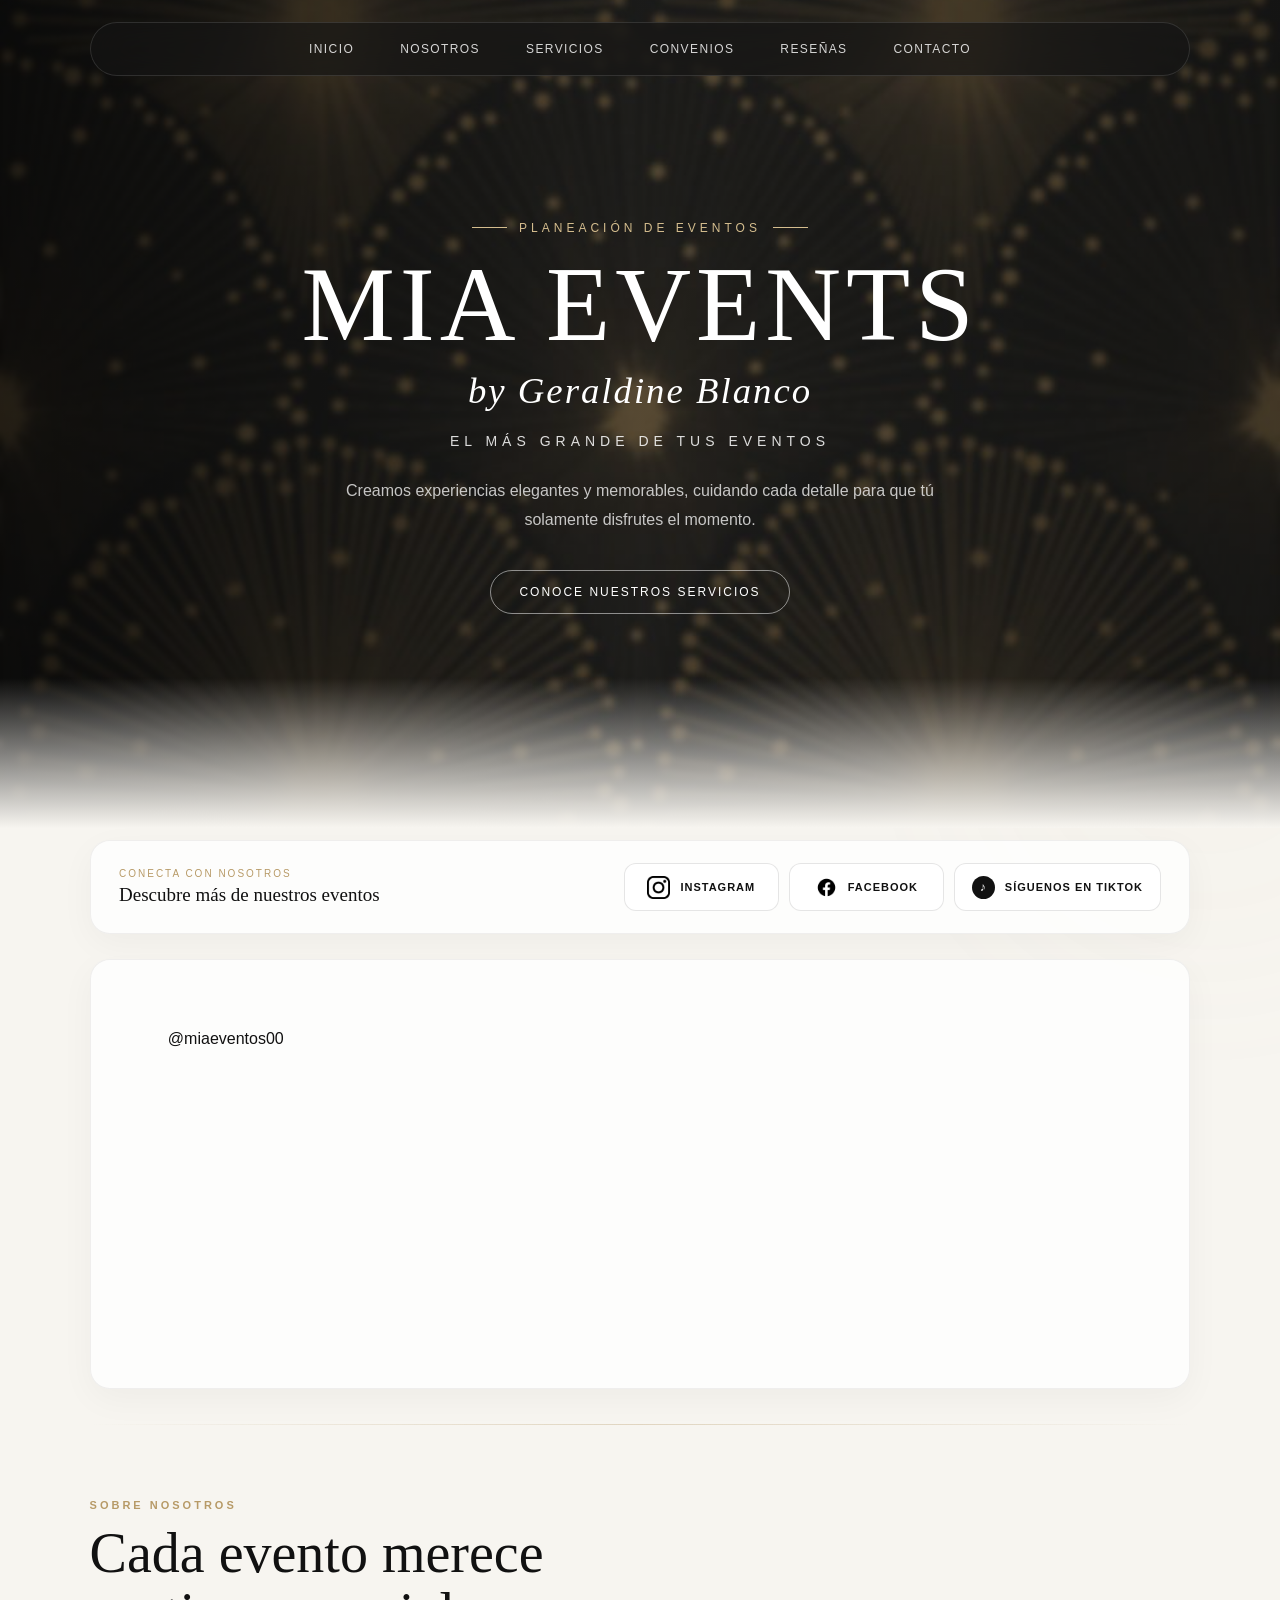
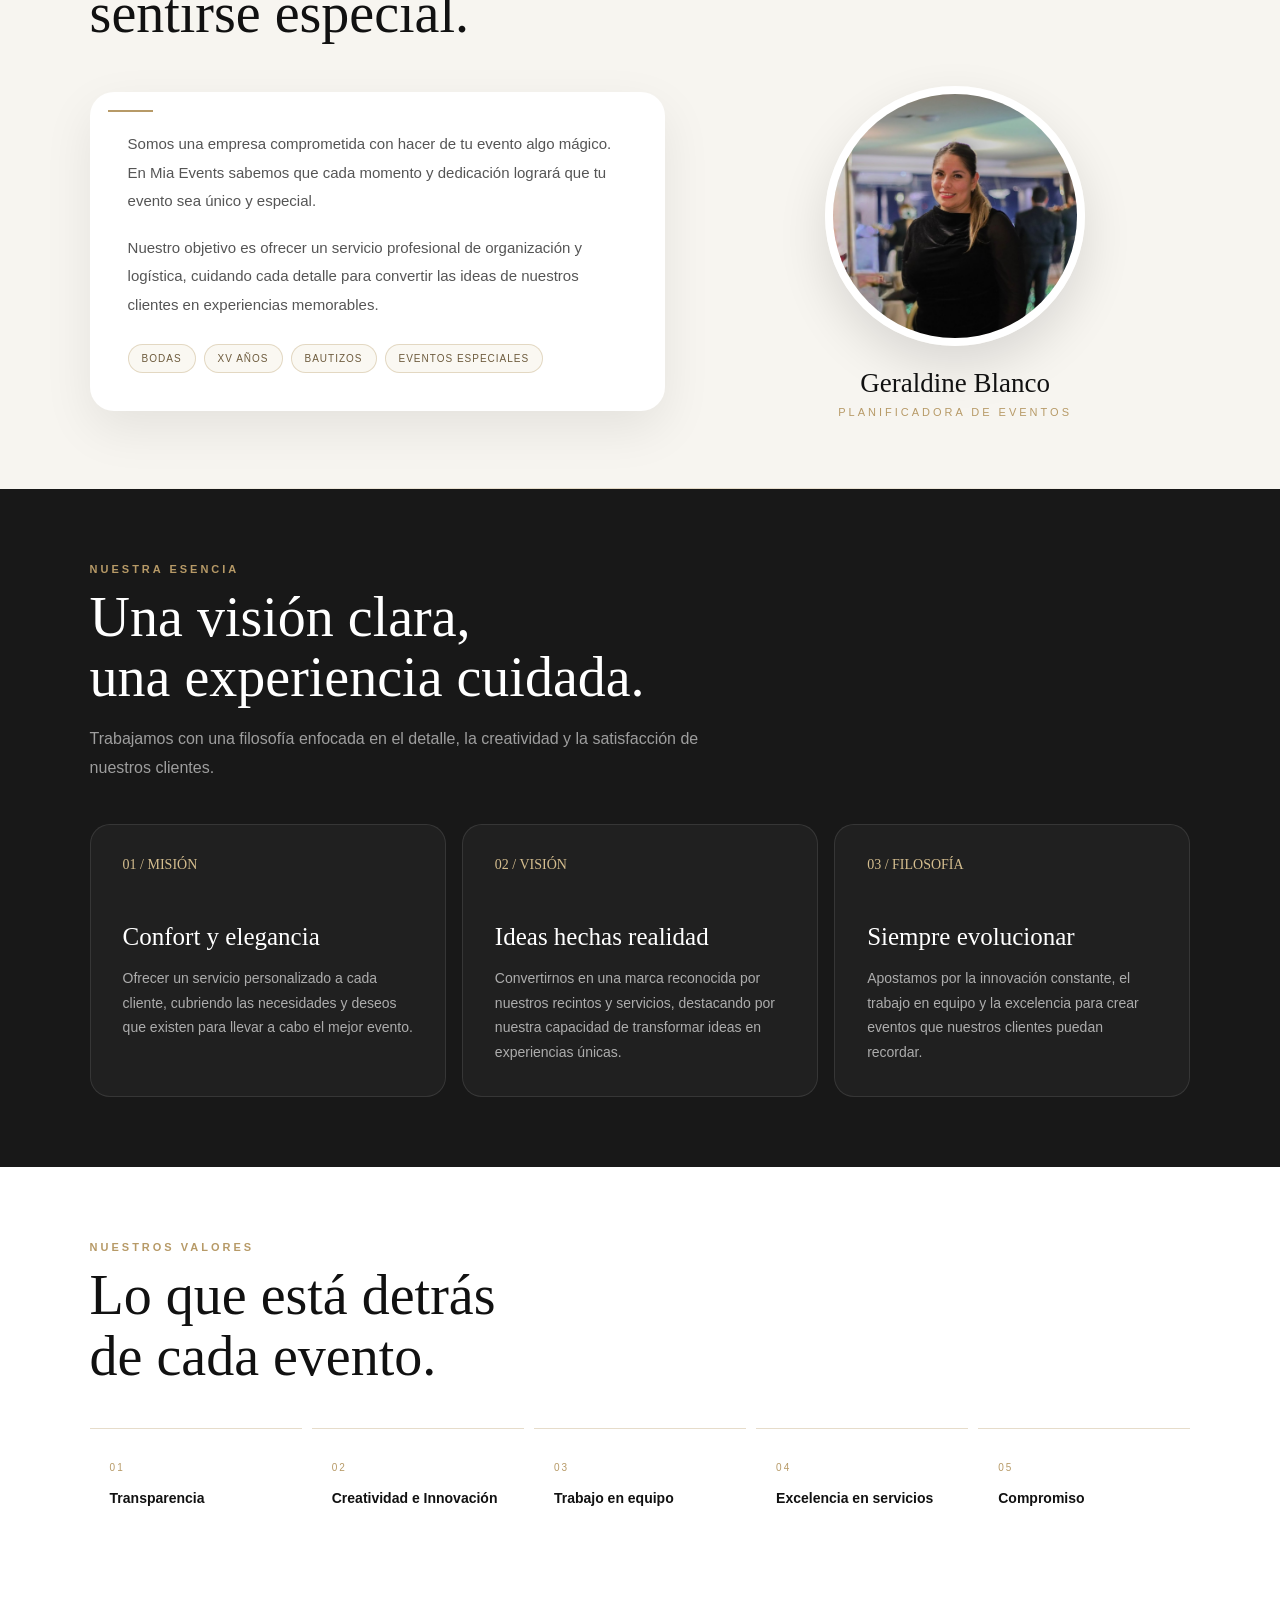
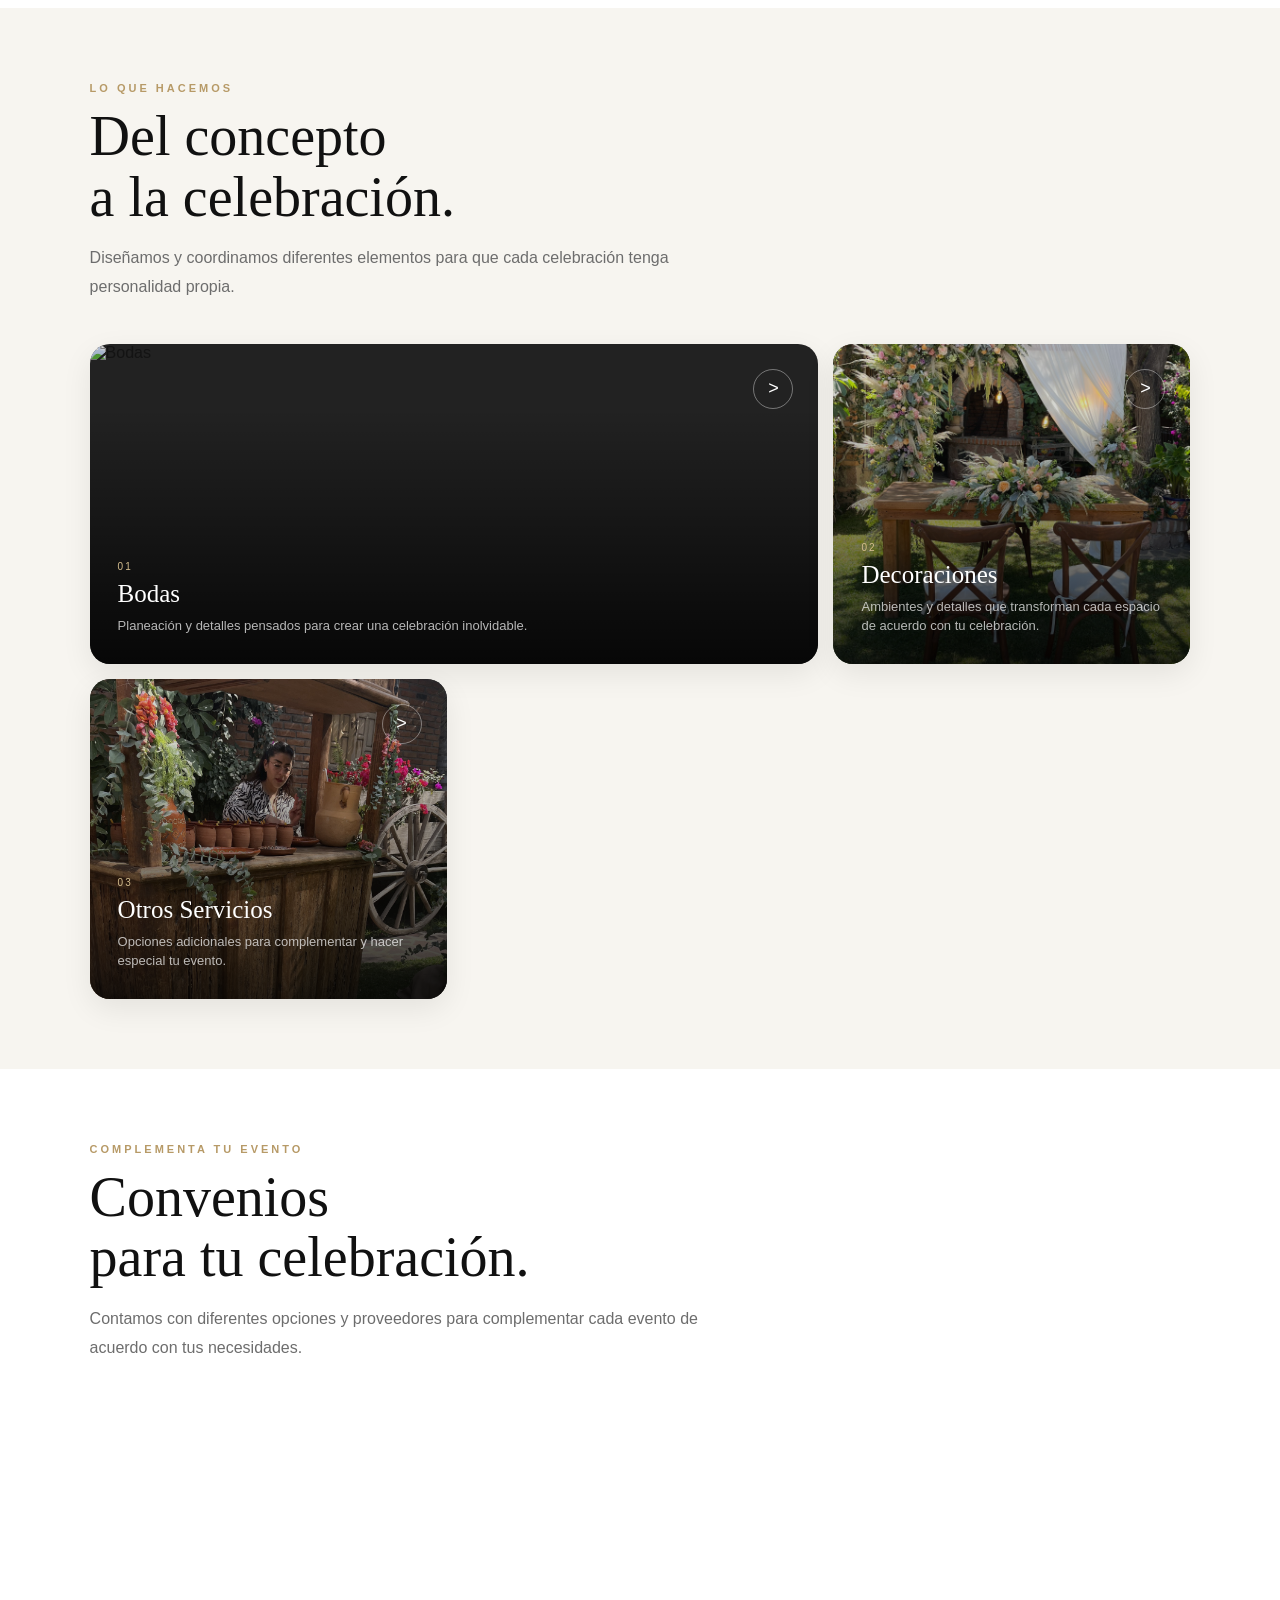
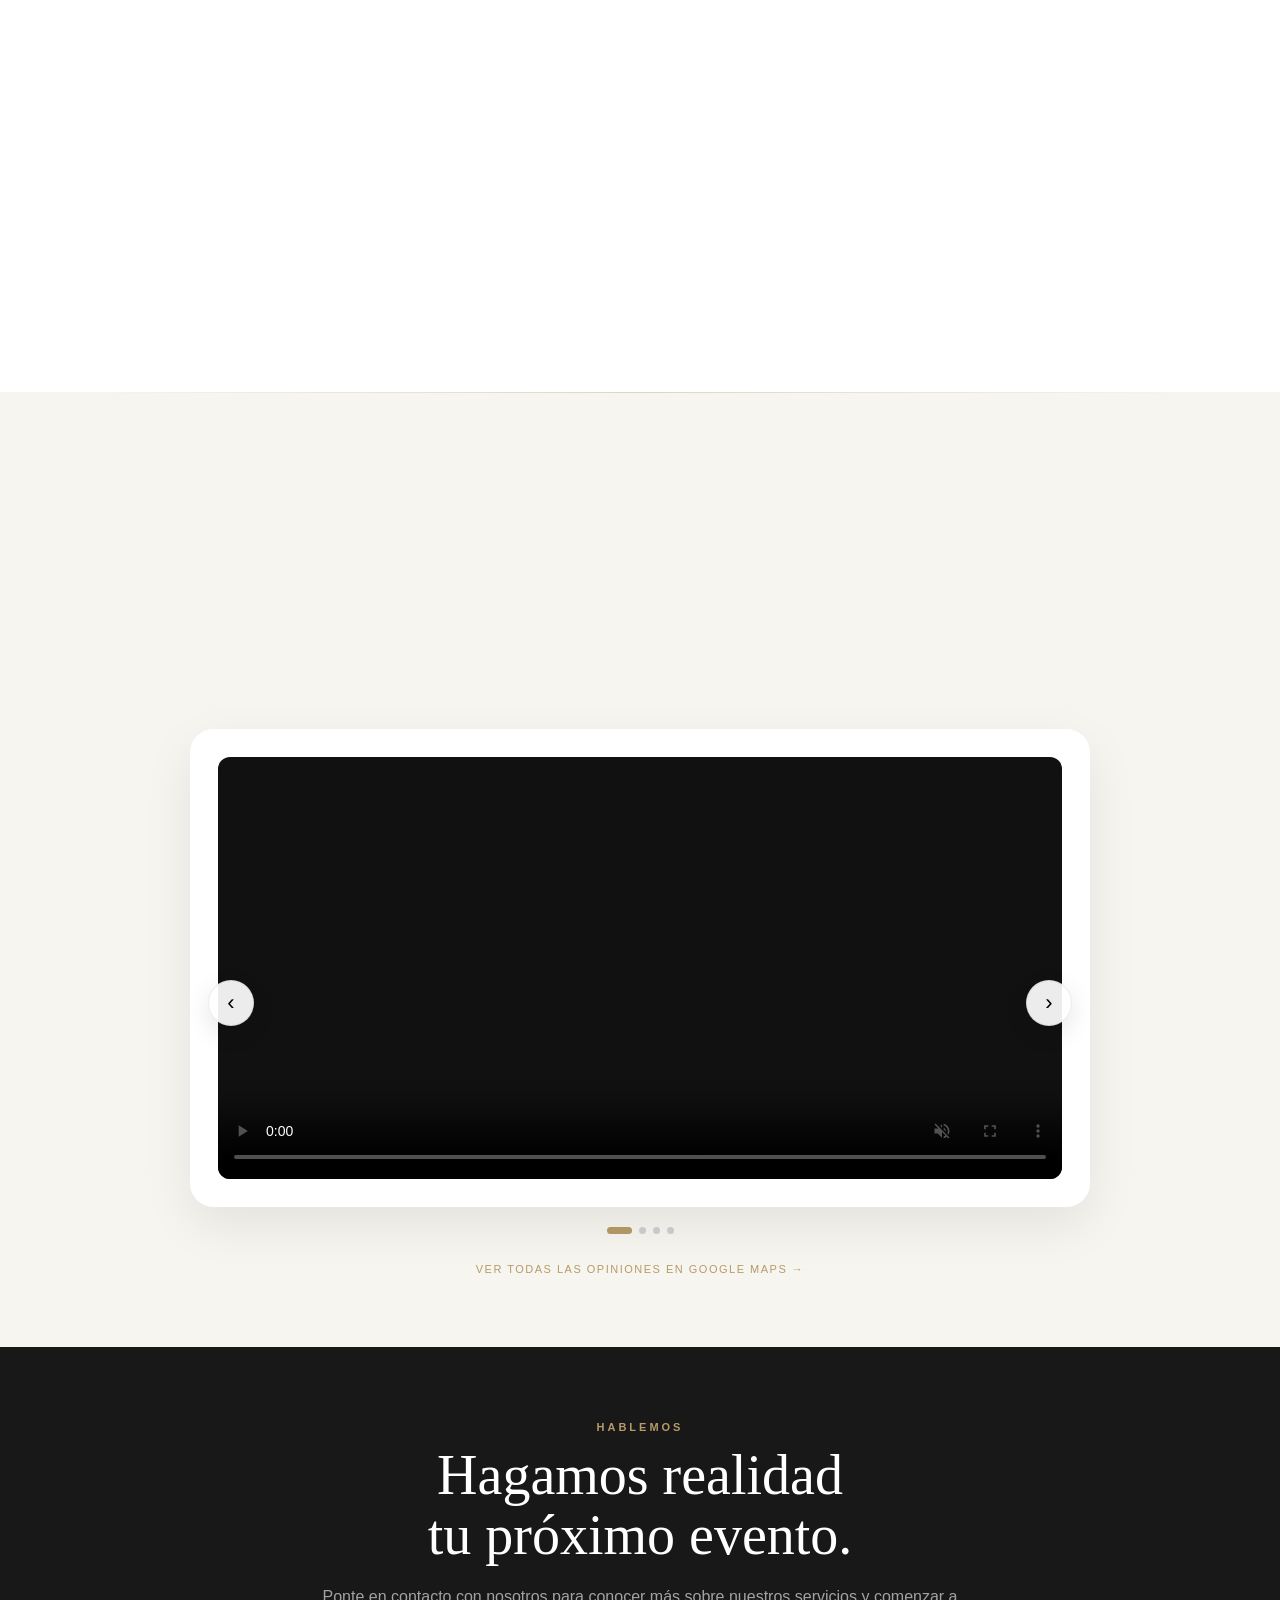
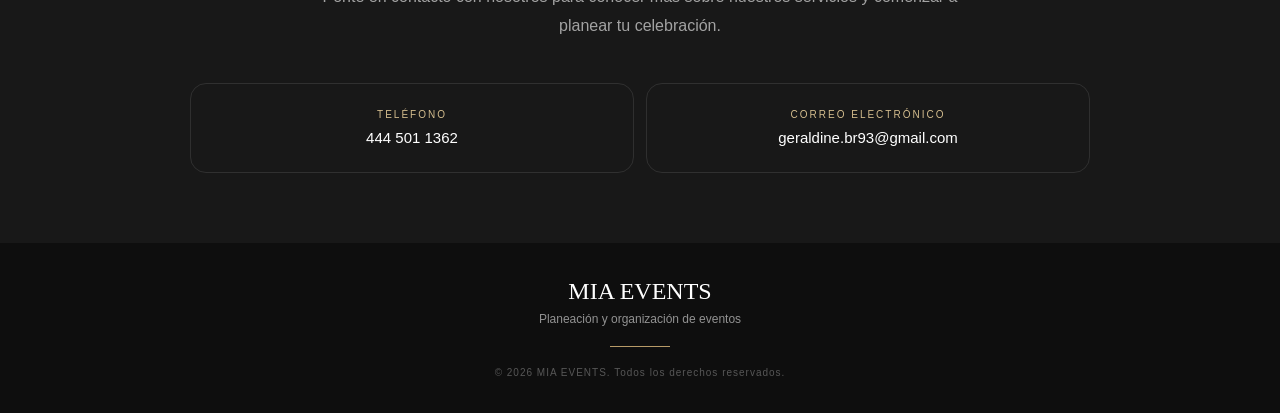
==== index.html @ 87b9ff8f "Update index.html" ====
<!DOCTYPE html>
<html lang="es">

<head>
    <meta charset="UTF-8">
    <meta name="viewport" content="width=device-width, initial-scale=1.0">

    <title>MIA EVENTS | Geraldine Blanco</title>

    <link rel="stylesheet" href="style.css">
</head>

<body>

    <!-- Menú principal -->
    <nav class="nav">
        <a href="#inicio">Inicio</a>
        <a href="#nosotros">Nosotros</a>
        <a href="#servicios">Servicios</a>
        <a href="#convenios">Convenios</a>
        <a href="#resenas">Reseñas</a>
        <a href="#contacto">Contacto</a>
    </nav>


    <!-- Inicio -->
    <header class="hero" id="inicio">

        <div class="hero-content">

            <div class="hero-kicker">
                Planeación de eventos
            </div>

            <h1>
                MIA EVENTS
                <span>by Geraldine Blanco</span>
            </h1>

            <p class="hero-subtitle">
                El más grande de tus eventos
            </p>

            <p class="hero-description">
                Creamos experiencias elegantes y memorables,
                cuidando cada detalle para que tú solamente
                disfrutes el momento.
            </p>

            <a href="#servicios" class="hero-button">
                Conoce nuestros servicios
            </a>

        </div>

    </header>


    <!-- Redes sociales -->
    <section class="social-section">

        <div class="social-area reveal">

            <div class="social-text">
                <small>Conecta con nosotros</small>
                <strong>Descubre más de nuestros eventos</strong>
            </div>

            <div class="social-links">

                <a
                    href="https://www.instagram.com/mia.event_s?stkn=YjdvMG5vcnh2Y2R0&utm_source=qr"
                    target="_blank"
                    class="social-button"
                >
                    <img src="ig.png" alt="Instagram">
                    Instagram
                </a>

                <a
                    href="https://www.facebook.com/share/1CLRtdBeYD/?mibextid=wwXIfr"
                    target="_blank"
                    class="social-button"
                >
                    <img src="fb.webp" alt="Facebook">
                    Facebook
                </a>

                <a
                    href="https://www.tiktok.com/@miaeventos00"
                    target="_blank"
                    class="social-button"
                >
                    <span class="tiktok-icon">♪</span>
                    Síguenos en TikTok
                </a>

            </div>

        </div>

    </section>


    <!-- TikTok -->
    <section class="tiktok-section">

        <div class="tiktok-container reveal">

            <blockquote
                class="tiktok-embed"
                cite="https://www.tiktok.com/@miaeventos00"
                data-unique-id="miaeventos00"
                data-embed-type="creator"
            >
                <section>
                    <a
                        target="_blank"
                        href="https://www.tiktok.com/@miaeventos00?refer=creator_embed"
                    >
                        @miaeventos00
                    </a>
                </section>
            </blockquote>

        </div>

        <script async src="https://www.tiktok.com/embed.js"></script>

    </section>

    <div class="section-line"></div>


    <!-- Nosotros -->
    <section class="about" id="nosotros">

        <div class="section-heading reveal">

            <span class="section-kicker">
                Sobre nosotros
            </span>

            <h2>
                Cada evento merece<br>
                sentirse especial.
            </h2>

        </div>


        <div class="about-grid">

            <div class="about-main reveal">

                <p>
                    Somos una empresa comprometida con hacer de tu evento algo mágico.
                    En Mia Events sabemos que cada momento y dedicación logrará que tu evento
                    sea único y especial.
                    
                </p>

                <br>

                <p>
                    Nuestro objetivo es ofrecer un servicio profesional de
                    organización y logística, cuidando cada detalle para
                    convertir las ideas de nuestros clientes en experiencias
                    memorables.
                </p>

                <div class="about-tags">
                    <span>Bodas</span>
                    <span>XV Años</span>
                    <span>Bautizos</span>
                    <span>Eventos especiales</span>
                </div>

            </div>


            <div class="profile-card reveal reveal-delay-1">

                <div class="profile-image">
                    <img
                        src="perfil.jpg"
                        alt="Geraldine Blanco"
                    >
                </div>

                <h3>Geraldine Blanco</h3>

                <p>Planificadora de eventos</p>

            </div>

        </div>

    </section>


    <div class="section-line"></div>


    <!-- Misión y visión -->
    <section class="philosophy">

        <div class="section-heading reveal">

            <span class="section-kicker">
                Nuestra esencia
            </span>

            <h2>
                Una visión clara,<br>
                una experiencia cuidada.
            </h2>

            <p>
                Trabajamos con una filosofía enfocada en el detalle,
                la creatividad y la satisfacción de nuestros clientes.
            </p>

        </div>


        <div class="philosophy-grid">

            <article class="philosophy-card reveal">

                <div class="card-number">
                    01 / MISIÓN
                </div>

                <h3>
                    Confort y elegancia
                </h3>

                <p>
                    Ofrecer un servicio personalizado a cada cliente,
                    cubriendo las necesidades y deseos que existen para
                    llevar a cabo el mejor evento.
                </p>

            </article>


            <article class="philosophy-card reveal reveal-delay-1">

                <div class="card-number">
                    02 / VISIÓN
                </div>

                <h3>
                    Ideas hechas realidad
                </h3>

                <p>
                    Convertirnos en una marca reconocida por nuestros
                    recintos y servicios, destacando por nuestra capacidad
                    de transformar ideas en experiencias únicas.
                </p>

            </article>


            <article class="philosophy-card reveal reveal-delay-2">

                <div class="card-number">
                    03 / FILOSOFÍA
                </div>

                <h3>
                    Siempre evolucionar
                </h3>

                <p>
                    Apostamos por la innovación constante, el trabajo en
                    equipo y la excelencia para crear eventos que nuestros
                    clientes puedan recordar.
                </p>

            </article>

        </div>

    </section>


    <!-- Valores -->
    <section class="values-section">

        <div class="section-heading reveal">

            <span class="section-kicker">
                Nuestros valores
            </span>

            <h2>
                Lo que está detrás<br>
                de cada evento.
            </h2>

        </div>


        <div class="values-grid">

            <div class="value reveal">
                <span>01</span>
                <h3>Transparencia</h3>
            </div>

            <div class="value reveal reveal-delay-1">
                <span>02</span>
                <h3>Creatividad e Innovación</h3>
            </div>

            <div class="value reveal reveal-delay-2">
                <span>03</span>
                <h3>Trabajo en equipo</h3>
            </div>

            <div class="value reveal">
                <span>04</span>
                <h3>Excelencia en servicios</h3>
            </div>

            <div class="value reveal reveal-delay-1">
                <span>05</span>
                <h3>Compromiso</h3>
            </div>

        </div>

    </section>


    <!-- Servicios -->
    <section class="services" id="servicios">
        <div class="section-heading reveal">
            <span class="section-kicker">Lo que hacemos</span>
            <h2>Del concepto<br>a la celebración.</h2>
            <p>Diseñamos y coordinamos diferentes elementos para que cada celebración tenga personalidad propia.</p>
        </div>
        <div class="services-grid">
            <a href="bodas.html" class="service-card service-link large reveal">
                <img src="bodas1.jpg" alt="Bodas">
                <div class="service-overlay">
                    <span class="service-number">01</span>
                    <h3>Bodas</h3>
                    <p>Planeación y detalles pensados para crear una celebración inolvidable.</p>
                    <span class="service-arrow" aria-hidden="true">></span>
                </div>
            </a>
            <a href="decoraciones.html" class="service-card service-link reveal reveal-delay-1">
                <img src="img22.jpg" alt="Decoraciones">
                <div class="service-overlay">
                    <span class="service-number">02</span>
                    <h3>Decoraciones</h3>
                    <p>Ambientes y detalles que transforman cada espacio de acuerdo con tu celebración.</p>
                    <span class="service-arrow" aria-hidden="true">></span>
                </div>
            </a>
            <a href="otros-servicios.html" class="service-card service-link reveal reveal-delay-2">
                <img src="img1.jpg" alt="Otros servicios">
                <div class="service-overlay">
                    <span class="service-number">03</span>
                    <h3>Otros Servicios</h3>
                    <p>Opciones adicionales para complementar y hacer especial tu evento.</p>
                    <span class="service-arrow" aria-hidden="true">></span>
                </div>
            </a>
        </div>
    </section>


    <!-- Convenios -->
    <section class="agreements" id="convenios">

        <div class="section-heading reveal">

            <span class="section-kicker">
                Complementa tu evento
            </span>

            <h2>
                Convenios<br>
                para tu celebración.
            </h2>

            <p>
                Contamos con diferentes opciones y proveedores para
                complementar cada evento de acuerdo con tus necesidades.
            </p>

        </div>


        <div class="agreements-grid">

            <a href="pistas.html" class="agreement-card agreement-link reveal">

                <div class="agreement-image">
                    <img
                        src="pista.jpg"
                        alt="Pistas para eventos"
                    >
                </div>

                <div class="agreement-content">

                    <span>01</span>

                    <h3>Pistas</h3>

                    <p>
                        Opciones de pistas para complementar
                        tu celebración.
                    </p>

                    <span class="agreement-more">Ver galería <span aria-hidden="true" style="font-size: 10px;">&gt;</span></span>

                </div>

            </a>


            <a href="robots.html" class="agreement-card agreement-link reveal reveal-delay-1">

                <div class="agreement-image">
                    <img
                        src="robot2.png"
                        alt="Robots para eventos"
                    >
                </div>

                <div class="agreement-content">

                    <span>02</span>

                    <h3>Robots</h3>

                    <p>
                        Robots para crear un ambiente divertido
                        y diferente.
                    </p>

                    <span class="agreement-more">Ver galería <span aria-hidden="true" style="font-size: 10px;">&gt;</span></span>

                </div>

            </a>


            <a href="djs.html" class="agreement-card agreement-link reveal reveal-delay-2">

                <div class="agreement-image">
                    <img
                        src="dj.jpg"
                        alt="DJs para eventos"
                    >
                </div>

                <div class="agreement-content">

                    <span>03</span>

                    <h3>DJs</h3>

                    <p>
                        Opciones de DJs para ambientar
                        tu celebración.
                    </p>

                    <span class="agreement-more">Ver galería <span aria-hidden="true" style="font-size: 10px;">&gt;</span></span>

                </div>

            </a>


            <a href="mas-convenios.html" class="agreement-card agreement-link reveal">

                <div class="agreement-image">
                    <img
                        src="mas.jpg"
                        alt="Servicios adicionales"
                    >
                </div>

                <div class="agreement-content">

                    <span>04</span>

                    <h3>Y más</h3>

                    <p>
                        Otros servicios y proveedores para
                        complementar tu evento.
                    </p>

                    <span class="agreement-more">Ver galería <span aria-hidden="true" style="font-size: 10px;">&gt;</span></span>

                </div>

            </a>

        </div>

    </section>


    <div class="section-line"></div>


    



    <!-- Reseñas -->
    <section class="reviews" id="resenas">

        <div class="section-heading reveal">

            <span class="section-kicker">
                Experiencias
            </span>

            <h2>
                Lo que nuestros<br>
                clientes comparten.
            </h2>

            <p>
                Algunas de las opiniones que han dejado nuestros clientes
                después de vivir sus celebraciones con nosotros.
            </p>

        </div>


        <div class="review-carousel reveal">
            <div class="carousel-window">
                <div class="carousel-track">
                    <div class="review-slide"><video src="resena1.MP4" poster="resen.jpg" controls muted autoplay playsinline preload="metadata" aria-label="Video reseña de cliente"></video></div>
                    <div class="review-slide"><video src="resena2.MP4" poster="resen.jpg" controls muted autoplay playsinline preload="metadata" aria-label="Video reseña de cliente"></video></div>
                    <div class="review-slide"><video src="resena3.MP4" poster="resen.jpg" controls muted autoplay playsinline preload="metadata" aria-label="Video reseña de cliente"></video></div>
                    <div class="review-slide"><video src="resena4.MP4" poster="resen.jpg" controls muted autoplay playsinline preload="metadata" aria-label="Video reseña de cliente"></video></div>
                </div>
            </div>
            <button class="carousel-btn prev" aria-label="Reseña anterior" type="button">‹</button>
            <button class="carousel-btn next" aria-label="Siguiente reseña" type="button">›</button>
            <div class="carousel-dots">
                <button class="carousel-dot active" data-slide="0" aria-label="Ir a reseña 1" type="button"></button>
                <button class="carousel-dot" data-slide="1" aria-label="Ir a reseña 2" type="button"></button>
                <button class="carousel-dot" data-slide="2" aria-label="Ir a reseña 3" type="button"></button>
                 <button class="carousel-dot" data-slide="3" aria-label="Ir a reseña 4" type="button"></button>
            </div>
            <div class="reviews-cta">
                <a href="https://www.google.com.mx/maps/place/Jard%C3%ADn+de+eventos+Ana+Paula/@22.1624749,-100.9348096,17z/data=!4m18!1m9!3m8!1s0x842aa18fb995f59b:0x24465f1cc7095355!2sJard%C3%ADn+de+eventos+Ana+Paula!8m2!3d22.1624749!4d-100.9348096!9m1!1b1!16s%2Fg%2F11rgzl7gvy!3m7!1s0x842aa18fb995f59b:0x24465f1cc7095355!8m2!3d22.1624749!4d-100.9348096!9m1!1b1!16s%2Fg%2F11rgzl7gvy?entry=ttu" target="_blank">Ver todas las opiniones en Google Maps →</a>
            </div>
        </div>

    </section>


    <!-- Contacto -->
    <section class="contact" id="contacto">

        <div class="section-heading reveal">

            <span class="section-kicker">
                Hablemos
            </span>

            <h2>
                Hagamos realidad<br>
                tu próximo evento.
            </h2>

            <p>
                Ponte en contacto con nosotros para conocer más sobre
                nuestros servicios y comenzar a planear tu celebración.
            </p>

        </div>


        <div class="contact-grid">

            <div class="contact-card reveal">

                <span>Teléfono</span>

                <a href="tel:4445011362">
                    444 501 1362
                </a>

            </div>


            <div class="contact-card reveal reveal-delay-1">

                <span>Correo electrónico</span>

                <a href="mailto:geraldine.br93@gmail.com">
                    geraldine.br93@gmail.com
                </a>

            </div>

        </div>

    </section>


    <!-- Pie de página -->
    <footer>

        <h3>
            MIA EVENTS
        </h3>

        <p>
            Planeación y organización de eventos
        </p>

        <div class="footer-line"></div>

        <p class="footer-copy">
            © 2026 MIA EVENTS. Todos los derechos reservados.
        </p>

    </footer>


    <script src="script.js"></script>

</body>
</html>
---- style.css ----
/* Configuración general */

:root {
    --black: #111111;
    --dark: #181818;
    --cream: #f7f5f0;
    --white: #ffffff;
    --gold: #b79a67;
    --gold-light: #d4bd8e;
    --gray: #6d6d6d;
    --line: rgba(183, 154, 103, 0.35);
    --shadow: 0 18px 50px rgba(0, 0, 0, 0.08);
}

* {
    margin: 0;
    padding: 0;
    box-sizing: border-box;
}

html {
    scroll-behavior: smooth;
}

body {
    font-family: Arial, Helvetica, sans-serif;
    background: var(--cream);
    color: var(--black);
    overflow-x: hidden;
}

a {
    text-decoration: none;
    color: inherit;
}

/* Luz ambiental muy tenue */
body::before,
body::after {
    content: "";
    position: fixed;
    width: 520px;
    height: 520px;
    border-radius: 50%;
    pointer-events: none;
    z-index: -1;
    filter: blur(85px);
    opacity: 0.10;
}

body::before {
    top: 12%;
    left: -180px;
    background: rgba(183, 154, 103, 0.32);
}

body::after {
    top: 52%;
    right: -190px;
    background: rgba(212, 189, 142, 0.24);
}

img {
    max-width: 100%;
    display: block;
}


/* Animaciones */

.reveal {
    opacity: 0;
    transform: translateY(28px);

    transition:
        opacity 0.8s ease,
        transform 0.8s cubic-bezier(.22, .61, .36, 1);
}

.reveal.visible {
    opacity: 1;
    transform: translateY(0);
}

.reveal-delay-1 {
    transition-delay: 0.1s;
}

.reveal-delay-2 {
    transition-delay: 0.2s;
}

.reveal-delay-3 {
    transition-delay: 0.3s;
}

@keyframes heroAppear {

    from {
        opacity: 0;
        transform: translateY(20px);
    }

    to {
        opacity: 1;
        transform: translateY(0);
    }

}


/* Menú */

.nav {
    position: fixed;
    top: 22px;
    left: 50%;
    transform: translateX(-50%);

    width: min(92%, 1100px);

    z-index: 1000;

    display: flex;
    justify-content: center;
    gap: 8px;

    padding: 8px;

    background: rgba(20, 20, 20, 0.65);

    backdrop-filter: blur(18px);
    -webkit-backdrop-filter: blur(18px);

    border: 1px solid rgba(255,255,255,0.12);
    border-radius: 50px;

    transition:
        top 0.35s ease,
        opacity 0.35s ease,
        transform 0.35s ease,
        background 0.35s ease,
        border-color 0.35s ease;
}

.nav.scrolled {
    top: 12px;
    opacity: 0.72;
    background: rgba(20, 20, 20, 0.42);
    border-color: rgba(255,255,255,0.08);
}

.nav.scrolled:hover {
    opacity: 0.95;
}

.nav a {
    color: rgba(255,255,255,0.82);

    font-size: 12px;
    letter-spacing: 1.4px;
    text-transform: uppercase;

    padding: 11px 19px;

    border-radius: 30px;

    transition: 0.3s ease;
}

.nav a:hover {
    color: white;
    background: rgba(255,255,255,0.1);
}


/* Hero */

.hero {
    min-height: 720px;
    height: 92vh;

    position: relative;

    display: flex;
    align-items: center;
    justify-content: center;

    overflow: hidden;

    background:
        linear-gradient(
            90deg,
            rgba(0,0,0,0.78),
            rgba(0,0,0,0.45),
            rgba(0,0,0,0.58)
        ),
        url("fondo.jpg") center/cover no-repeat;
}

.hero::after {
    content: "";

    position: absolute;
    left: 0;
    right: 0;
    bottom: 0;

    height: 150px;

    background: linear-gradient(
        transparent,
        var(--cream)
    );
}

.hero-content {
    position: relative;
    z-index: 2;

    width: min(90%, 900px);

    text-align: center;

    color: white;

    animation: heroAppear 1.1s ease forwards;
}

.hero-kicker {
    display: inline-flex;
    align-items: center;
    gap: 12px;

    color: var(--gold-light);

    font-size: 12px;
    letter-spacing: 4px;
    text-transform: uppercase;

    margin-bottom: 20px;
}

.hero-kicker::before,
.hero-kicker::after {
    content: "";

    width: 35px;
    height: 1px;

    background: var(--gold-light);
}

.hero h1 {
    font-family: Georgia, "Times New Roman", serif;

    font-size: clamp(52px, 9vw, 105px);

    font-weight: 400;

    letter-spacing: 5px;

    line-height: 0.95;
}

/* NUEVO: nombre debajo de MIA EVENTS */

.hero h1 span {
    display: block;

    margin-top: 16px;

    font-size: 0.35em;

    font-style: italic;

    font-weight: 400;

    letter-spacing: 2px;

    line-height: 1.1;
}

.hero-subtitle {
    margin-top: 22px;

    font-size: 14px;
    letter-spacing: 5px;
    text-transform: uppercase;

    color: rgba(255,255,255,0.85);
}

.hero-description {
    max-width: 600px;

    margin: 28px auto 0;

    color: rgba(255,255,255,0.75);

    font-size: 16px;
    line-height: 1.8;
}

.hero-button {
    display: inline-flex;

    margin-top: 35px;

    padding: 14px 28px;

    border: 1px solid rgba(255,255,255,0.5);
    border-radius: 30px;

    font-size: 12px;
    letter-spacing: 2px;
    text-transform: uppercase;

    transition: 0.35s ease;
}

.hero-button:hover {
    background: white;
    color: var(--black);

    transform: translateY(-3px);
}


/* Secciones */

section {
    padding: 70px 7%;
    position: relative;
}

.section-heading {
    max-width: 760px;

    margin-bottom: 42px;
}

.section-kicker {
    display: inline-block;

    margin-bottom: 12px;

    color: var(--gold);

    font-size: 11px;
    font-weight: bold;

    letter-spacing: 3px;
    text-transform: uppercase;
}

.section-heading h2 {
    font-family: Georgia, "Times New Roman", serif;

    font-size: clamp(34px, 5vw, 56px);

    font-weight: 400;

    line-height: 1.08;
}

.section-heading p {
    margin-top: 17px;

    color: var(--gray);

    line-height: 1.8;

    max-width: 650px;
}

.section-line {
    width: 86%;
    height: 1px;

    margin: 0 7%;

    background: linear-gradient(
        90deg,
        transparent,
        var(--line),
        transparent
    );
}


/* Redes */

.social-section {
    padding-top: 22px;
    padding-bottom: 35px;
}

.social-area {
    display: flex;
    align-items: center;
    justify-content: space-between;

    gap: 30px;

    max-width: 1100px;

    margin: -10px auto 0;

    padding: 22px 28px;

    background: rgba(255,255,255,0.78);

    border: 1px solid rgba(0,0,0,0.06);

    border-radius: 20px;

    box-shadow: 0 10px 35px rgba(0,0,0,0.04);
}

.social-text small {
    display: block;

    color: var(--gold);

    font-size: 10px;
    letter-spacing: 2px;
    text-transform: uppercase;

    margin-bottom: 5px;
}

.social-text strong {
    font-family: Georgia, serif;

    font-size: 19px;

    font-weight: 400;
}

.social-links {
    display: flex;
    gap: 10px;

    flex-wrap: wrap;
}

.social-button {
    min-width: 155px;
    height: 48px;

    display: flex;
    align-items: center;
    justify-content: center;

    gap: 10px;

    padding: 0 17px;

    border: 1px solid rgba(0,0,0,0.1);

    border-radius: 12px;

    background: white;

    font-size: 11px;
    font-weight: bold;

    letter-spacing: 1px;
    text-transform: uppercase;

    transition:
        transform 0.3s ease,
        box-shadow 0.3s ease,
        border-color 0.3s ease;
}

.social-button:hover {
    transform: translateY(-3px);

    box-shadow: 0 10px 25px rgba(0,0,0,0.08);

    border-color: var(--gold);
}

.social-button img {
    width: 23px;
    height: 23px;

    object-fit: contain;
}

.tiktok-icon {
    width: 23px;
    height: 23px;

    display: flex;
    align-items: center;
    justify-content: center;

    border-radius: 50%;

    background: #111;
    color: white;

    font-size: 12px;
    font-weight: bold;
}


/* TikTok */

.tiktok-section {
    padding-top: 0;
    padding-bottom: 35px;
}

.tiktok-container {
    width: 100%;
    max-width: 1100px;

    margin: -10px auto 0;

    height: 430px;

    overflow: hidden;

    background: rgba(255,255,255,0.78);

    border: 1px solid rgba(0,0,0,0.06);

    border-radius: 20px;

    box-shadow: 0 10px 35px rgba(0,0,0,0.04);
}

.tiktok-embed {
    width: 100% !important;
    max-width: none !important;
    min-width: 0 !important;

    margin: 0 !important;

    border: none !important;

    border-radius: 20px !important;
}


/* Nosotros */

.about {
    background: var(--cream);
}

.about-grid {
    max-width: 1150px;

    margin: auto;

    display: grid;

    grid-template-columns: 1.1fr 0.9fr;

    gap: 55px;

    align-items: center;
}

.about-main {
    position: relative;

    padding: 38px;

    background: white;

    border-radius: 24px;

    box-shadow: var(--shadow);
}

.about-main::before {
    content: "";

    position: absolute;

    top: 18px;
    left: 18px;

    width: 45px;
    height: 2px;

    background: var(--gold);
}

.about-main p {
    color: #555;

    line-height: 1.9;

    font-size: 15px;
}

.about-tags {
    display: flex;

    flex-wrap: wrap;

    gap: 8px;

    margin-top: 25px;
}

.about-tags span {
    padding: 8px 13px;

    border: 1px solid rgba(183,154,103,0.35);

    border-radius: 50px;

    color: #6d5b3d;

    background: #faf8f2;

    font-size: 10px;

    letter-spacing: 1px;

    text-transform: uppercase;
}

.profile-card {
    text-align: center;
}

.profile-image {
    width: 260px;
    height: 260px;

    margin: auto;

    border-radius: 50%;

    overflow: hidden;

    border: 8px solid white;

    box-shadow: 0 20px 50px rgba(0,0,0,0.12);
}

.profile-image img {
    width: 100%;
    height: 100%;

    object-fit: cover;
}

.profile-card h3 {
    margin-top: 22px;

    font-family: Georgia, serif;

    font-size: 27px;

    font-weight: 400;
}

.profile-card p {
    margin-top: 7px;

    color: var(--gold);

    font-size: 11px;

    letter-spacing: 3px;

    text-transform: uppercase;
}


/* Misión, visión y filosofía */

.philosophy {
    background: var(--dark);

    color: white;
}

.philosophy .section-heading p {
    color: rgba(255,255,255,0.58);
}

.philosophy-grid {
    max-width: 1150px;

    margin: auto;

    display: grid;

    grid-template-columns: repeat(3, 1fr);

    gap: 16px;
}

.philosophy-card {
    min-height: 270px;

    padding: 32px;

    border: 1px solid rgba(255,255,255,0.1);

    border-radius: 20px;

    background: rgba(255,255,255,0.035);

    transition:
        transform 0.35s ease,
        background 0.35s ease,
        border-color 0.35s ease;
}

.philosophy-card:hover {
    transform: translateY(-6px);

    background: rgba(255,255,255,0.06);

    border-color: rgba(212,189,142,0.4);
}

.card-number {
    color: var(--gold-light);

    font-family: Georgia, serif;

    font-size: 14px;

    margin-bottom: 50px;
}

.philosophy-card h3 {
    font-family: Georgia, serif;

    font-size: 25px;

    font-weight: 400;

    margin-bottom: 15px;
}

.philosophy-card p {
    color: rgba(255,255,255,0.63);

    line-height: 1.75;

    font-size: 14px;
}


/* Valores */

.values-section {
    background: white;
}

.values-grid {
    max-width: 1150px;

    margin: auto;

    display: grid;

    grid-template-columns: repeat(5, 1fr);

    gap: 10px;
}

.value {
    padding: 28px 20px;

    border-top: 1px solid var(--line);

    border-bottom: 1px solid transparent;

    transition: 0.3s ease;
}

.value:hover {
    border-bottom-color: var(--gold);

    transform: translateY(-4px);
}

.value span {
    color: var(--gold);

    font-size: 10px;

    letter-spacing: 2px;
}

.value h3 {
    margin-top: 13px;

    font-size: 14px;

    line-height: 1.5;
}


/* Servicios */

.services {
    background: var(--cream);
}

.services-grid {
    max-width: 1150px;

    margin: auto;

    display: grid;

    grid-template-columns: repeat(3, 1fr);

    gap: 15px;
}

.service-card {
    position: relative;

    min-height: 320px;

    border-radius: 20px;

    overflow: hidden;

    background: #222;

    box-shadow: 0 10px 30px rgba(0,0,0,0.08);
}

.service-card.large {
    grid-column: span 2;
}

.service-card img {
    position: absolute;

    inset: 0;

    width: 100%;
    height: 100%;

    object-fit: cover;

    opacity: 0.82;

    transition:
        transform 0.8s cubic-bezier(.2,.6,.2,1),
        opacity 0.5s ease;
}

.service-card:hover img {
    transform: scale(1.05);

    opacity: 0.95;
}

.service-overlay {
    position: absolute;

    inset: 0;

    display: flex;

    flex-direction: column;

    justify-content: flex-end;

    padding: 28px;

    background:
        linear-gradient(
            transparent 20%,
            rgba(0,0,0,0.8)
        );

    color: white;
}

.service-number {
    color: var(--gold-light);

    font-size: 10px;

    letter-spacing: 2px;

    margin-bottom: 8px;
}

.service-overlay h3 {
    font-family: Georgia, serif;

    font-size: 25px;

    font-weight: 400;
}

.service-overlay p {
    margin-top: 8px;

    color: rgba(255,255,255,0.7);

    font-size: 13px;

    line-height: 1.5;
}


/* Enlaces de servicios */
.service-link { display:block; color:inherit; text-decoration:none; cursor:pointer; }
.service-arrow { position:absolute; top:25px; right:25px; width:40px; height:40px; display:flex; align-items:center; justify-content:center; border:1px solid rgba(255,255,255,0.38); border-radius:50%; color:white; font-size:18px; transition:transform .35s ease, background .35s ease, border-color .35s ease; }
.service-link:hover .service-arrow { transform:translate(3px,-3px); background:rgba(255,255,255,.12); border-color:var(--gold-light); }

/* NUEVA SECCIÓN: CONVENIOS */

.agreements {
    background: white;
}

.agreements-grid {
    max-width: 1150px;

    margin: auto;

    display: grid;

    grid-template-columns: repeat(2, 1fr);

    gap: 18px;
}

.agreement-card {
    display: grid;

    grid-template-columns: 0.9fr 1.1fr;

    overflow: hidden;

    min-height: 250px;

    background: var(--cream);

    border-radius: 20px;

    box-shadow: 0 10px 30px rgba(0,0,0,0.06);

    transition: 0.35s ease;
}

.agreement-card:hover {
    transform: translateY(-5px);

    box-shadow: 0 16px 35px rgba(0,0,0,0.09);
}

.agreement-image {
    min-height: 250px;

    overflow: hidden;
}

.agreement-image img {
    width: 100%;
    height: 100%;

    object-fit: cover;

    transition: transform 0.7s ease;
}

.agreement-card:hover .agreement-image img {
    transform: scale(1.05);
}

.agreement-content {
    padding: 30px;

    display: flex;

    flex-direction: column;

    justify-content: center;
}

.agreement-content span {
    color: var(--gold);

    font-size: 10px;

    letter-spacing: 2px;
}

.agreement-content h3 {
    margin-top: 10px;

    font-family: Georgia, serif;

    font-size: 28px;

    font-weight: 400;
}

.agreement-content p {
    margin-top: 10px;

    color: var(--gray);

    font-size: 13px;

    line-height: 1.7;
}


/* Jardín */

.venue {
    background: white;
}

.venue-card {
    max-width: 1150px;

    margin: auto;

    display: grid;

    grid-template-columns: 0.95fr 1.05fr;

    overflow: hidden;

    border-radius: 25px;

    background: var(--dark);

    color: white;

    box-shadow: var(--shadow);
}

.venue-image {
    min-height: 430px;

    position: relative;

    overflow: hidden;
}

.venue-image img {
    width: 100%;
    height: 100%;

    object-fit: cover;

    transition: transform 0.8s ease;
}

.venue-card:hover .venue-image img {
    transform: scale(1.04);
}

.venue-content {
    padding: 55px;

    display: flex;

    flex-direction: column;

    justify-content: center;
}

.venue-content .section-kicker {
    color: var(--gold-light);
}

.venue-content h2 {
    font-family: Georgia, serif;

    font-size: 38px;

    font-weight: 400;

    line-height: 1.15;
}

.venue-address {
    margin-top: 20px;

    color: rgba(255,255,255,0.65);

    line-height: 1.7;

    font-size: 14px;
}

.venue-link {
    display: inline-flex;

    align-items: center;
    justify-content: center;

    width: fit-content;

    margin-top: 28px;

    padding: 13px 22px;

    border: 1px solid rgba(255,255,255,0.25);

    border-radius: 30px;

    font-size: 11px;

    letter-spacing: 1.5px;

    text-transform: uppercase;

    transition: 0.3s ease;
}

.venue-link:hover {
    background: white;

    color: var(--black);
}


/* Reseñas */

.reviews {
    background: var(--cream);
}

.review-carousel {
    max-width: 900px;

    margin: auto;

    position: relative;
}

.carousel-window {
    overflow: hidden;

    border-radius: 24px;

    box-shadow: var(--shadow);

    background: white;
}

.carousel-track {
    display: flex;

    transition:
        transform 0.65s cubic-bezier(.22,.61,.36,1);

    will-change: transform;
}

.review-slide {
    flex: 0 0 100%;

    min-width: 100%;

    padding: 28px;

    display: flex;

    justify-content: center;
    align-items: center;

    background: white;
}

.review-slide video {
    width: 100%;
    max-height: 620px;
    object-fit: contain;
    border-radius: 12px;
    display: block;
    background: #111;
}

.carousel-btn {
    position: absolute;

    top: 50%;

    transform: translateY(-50%);

    width: 46px;
    height: 46px;

    display: flex;

    align-items: center;
    justify-content: center;

    border: 1px solid rgba(0,0,0,0.08);

    border-radius: 50%;

    background: rgba(255,255,255,0.92);

    cursor: pointer;

    font-size: 22px;

    box-shadow: 0 8px 25px rgba(0,0,0,0.1);

    z-index: 5;

    transition: 0.3s ease;
}

.carousel-btn:hover {
    background: var(--black);

    color: white;

    transform: translateY(-50%) scale(1.05);
}

.carousel-btn.prev {
    left: 18px;
}

.carousel-btn.next {
    right: 18px;
}

.carousel-dots {
    display: flex;

    justify-content: center;

    gap: 7px;

    margin-top: 20px;
}

.carousel-dot {
    width: 7px;
    height: 7px;

    padding: 0;

    border: 0;

    border-radius: 50%;

    background: #cfcfcf;

    cursor: pointer;

    transition: 0.3s ease;
}

.carousel-dot.active {
    width: 25px;

    border-radius: 10px;

    background: var(--gold);
}

.reviews-cta {
    text-align: center;

    margin-top: 25px;
}

.reviews-cta a {
    color: var(--gold);

    font-size: 11px;

    letter-spacing: 1.5px;

    text-transform: uppercase;
}


/* Contacto */

.contact {
    background: var(--dark);

    color: white;

    text-align: center;
}

.contact .section-heading {
    margin-left: auto;
    margin-right: auto;
}

.contact .section-heading p {
    color: rgba(255,255,255,0.6);

    margin-left: auto;
    margin-right: auto;
}

.contact-grid {
    max-width: 900px;

    margin: 40px auto 0;

    display: grid;

    grid-template-columns: repeat(2, 1fr);

    gap: 12px;
}

.contact-card {
    padding: 25px;

    border: 1px solid rgba(255,255,255,0.1);

    border-radius: 16px;

    transition: 0.3s ease;
}

.contact-card:hover {
    border-color: rgba(212,189,142,0.45);

    transform: translateY(-4px);
}

.contact-card span {
    display: block;

    color: var(--gold-light);

    font-size: 10px;

    letter-spacing: 2px;

    text-transform: uppercase;

    margin-bottom: 9px;
}

.contact-card a {
    color: white;

    font-size: 15px;
}


/* Footer */

footer {
    padding: 35px 7%;

    background: #0e0e0e;

    color: rgba(255,255,255,0.55);

    text-align: center;
}

footer h3 {
    font-family: Georgia, serif;

    color: white;

    font-size: 24px;

    font-weight: 400;
}

footer p {
    margin-top: 7px;

    font-size: 12px;
}

.footer-line {
    width: 60px;
    height: 1px;

    margin: 20px auto;

    background: var(--gold);
}

.footer-copy {
    font-size: 10px;

    letter-spacing: 1px;

    color: rgba(255,255,255,0.3);
}


/* Tablet */

@media (max-width: 900px) {

    section {
        padding: 60px 6%;
    }

    .hero {
        min-height: 650px;
        height: 88vh;
    }

    .about-grid {
        grid-template-columns: 1fr;

        gap: 35px;
    }

    .profile-card {
        order: -1;
    }

    .philosophy-grid {
        grid-template-columns: 1fr;
    }

    .philosophy-card {
        min-height: auto;
    }

    .values-grid {
        grid-template-columns: repeat(2, 1fr);
    }

    .services-grid {
        grid-template-columns: repeat(2, 1fr);
    }

    .service-card.large {
        grid-column: span 2;
    }

    .agreements-grid {
        grid-template-columns: 1fr;
    }

    .venue-card {
        grid-template-columns: 1fr;
    }

    .venue-image {
        min-height: 330px;
    }

    .social-area {
        flex-direction: column;

        align-items: flex-start;
    }

    .tiktok-container {
        height: 430px;
    }

}


/* Celular */

@media (max-width: 600px) {

    .nav {
        top: 12px;

        width: 94%;

        justify-content: flex-start;

        overflow-x: auto;

        border-radius: 18px;

        scrollbar-width: none;
    }

    .nav::-webkit-scrollbar {
        display: none;
    }

    .nav a {
        flex-shrink: 0;

        padding: 10px 13px;

        font-size: 9px;

        letter-spacing: 1px;
    }

    .hero {
        min-height: 620px;

        height: 88vh;
    }

    .hero h1 {
        font-size: clamp(43px, 13vw, 70px);

        letter-spacing: 2px;
    }

    .hero h1 span {
        margin-top: 12px;

        font-size: 0.34em;

        letter-spacing: 1px;
    }

    .hero-subtitle {
        font-size: 10px;

        letter-spacing: 3px;
    }

    .hero-description {
        font-size: 14px;

        line-height: 1.7;

        padding: 0 10px;
    }

    section {
        padding: 48px 5%;
    }

    .section-heading {
        margin-bottom: 30px;
    }

    .section-heading h2 {
        font-size: 34px;
    }

    .social-area {
        margin-top: -8px;

        padding: 20px;

        border-radius: 18px;
    }

    .social-links {
        width: 100%;

        display: grid;

        grid-template-columns: 1fr;
    }

    .social-button {
        width: 100%;

        min-width: 0;
    }

    .tiktok-section {
        padding-top: 0;

        padding-bottom: 30px;
    }

    .tiktok-container {
        height: 400px;

        margin-top: -8px;

        border-radius: 18px;
    }

    .tiktok-embed {
        border-radius: 18px !important;
    }

    .about-main {
        padding: 27px;
    }

    .profile-image {
        width: 205px;
        height: 205px;
    }

    .values-grid {
        grid-template-columns: 1fr 1fr;
    }

    .value {
        padding: 20px 12px;
    }

    .services-grid {
        grid-template-columns: 1fr;

        gap: 12px;
    }

    .service-card,
    .service-card.large {
        grid-column: auto;

        min-height: 280px;
    }

    .agreements-grid {
        grid-template-columns: 1fr;

        gap: 12px;
    }

    .agreement-card {
        grid-template-columns: 1fr;

        min-height: 0;
    }

    .agreement-image {
        height: 220px;

        min-height: 0;
    }

    .agreement-content {
        padding: 25px;
    }

    .venue-image {
        min-height: 250px;
    }

    .venue-content {
        padding: 35px 25px;
    }

    .venue-content h2 {
        font-size: 31px;
    }

    .review-slide {
        padding: 14px;
    }

    .review-slide video {
        max-height: 520px;
        border-radius: 10px;
    }

    .carousel-btn {
        width: 40px;
        height: 40px;

        font-size: 18px;
    }

    .carousel-btn.prev {
        left: 8px;
    }

    .carousel-btn.next {
        right: 8px;
    }

    .contact-grid {
        grid-template-columns: 1fr;

        margin-top: 25px;
    }

    footer {
        padding: 30px 5%;
    }

}


/* Ajuste para usuarios que prefieren menos movimiento */

@media (prefers-reduced-motion: reduce) {

    html {
        scroll-behavior: auto;
    }

    *,
    *::before,
    *::after {
        animation-duration: 0.01ms !important;

        animation-iteration-count: 1 !important;

        transition-duration: 0.01ms !important;
    }

}

/* Flechas del carrusel dentro del recuadro */
.carousel-window {
    position: relative;
}

.carousel-btn {
    top: 50%;
}

@media (max-width: 600px) {
    .carousel-btn {
        width: 40px;
        height: 40px;
        font-size: 19px;
    }

    .carousel-btn.prev {
        left: 12px;
    }

    .carousel-btn.next {
        right: 12px;
    }

    .review-slide {
        padding: 14px;
    }
}
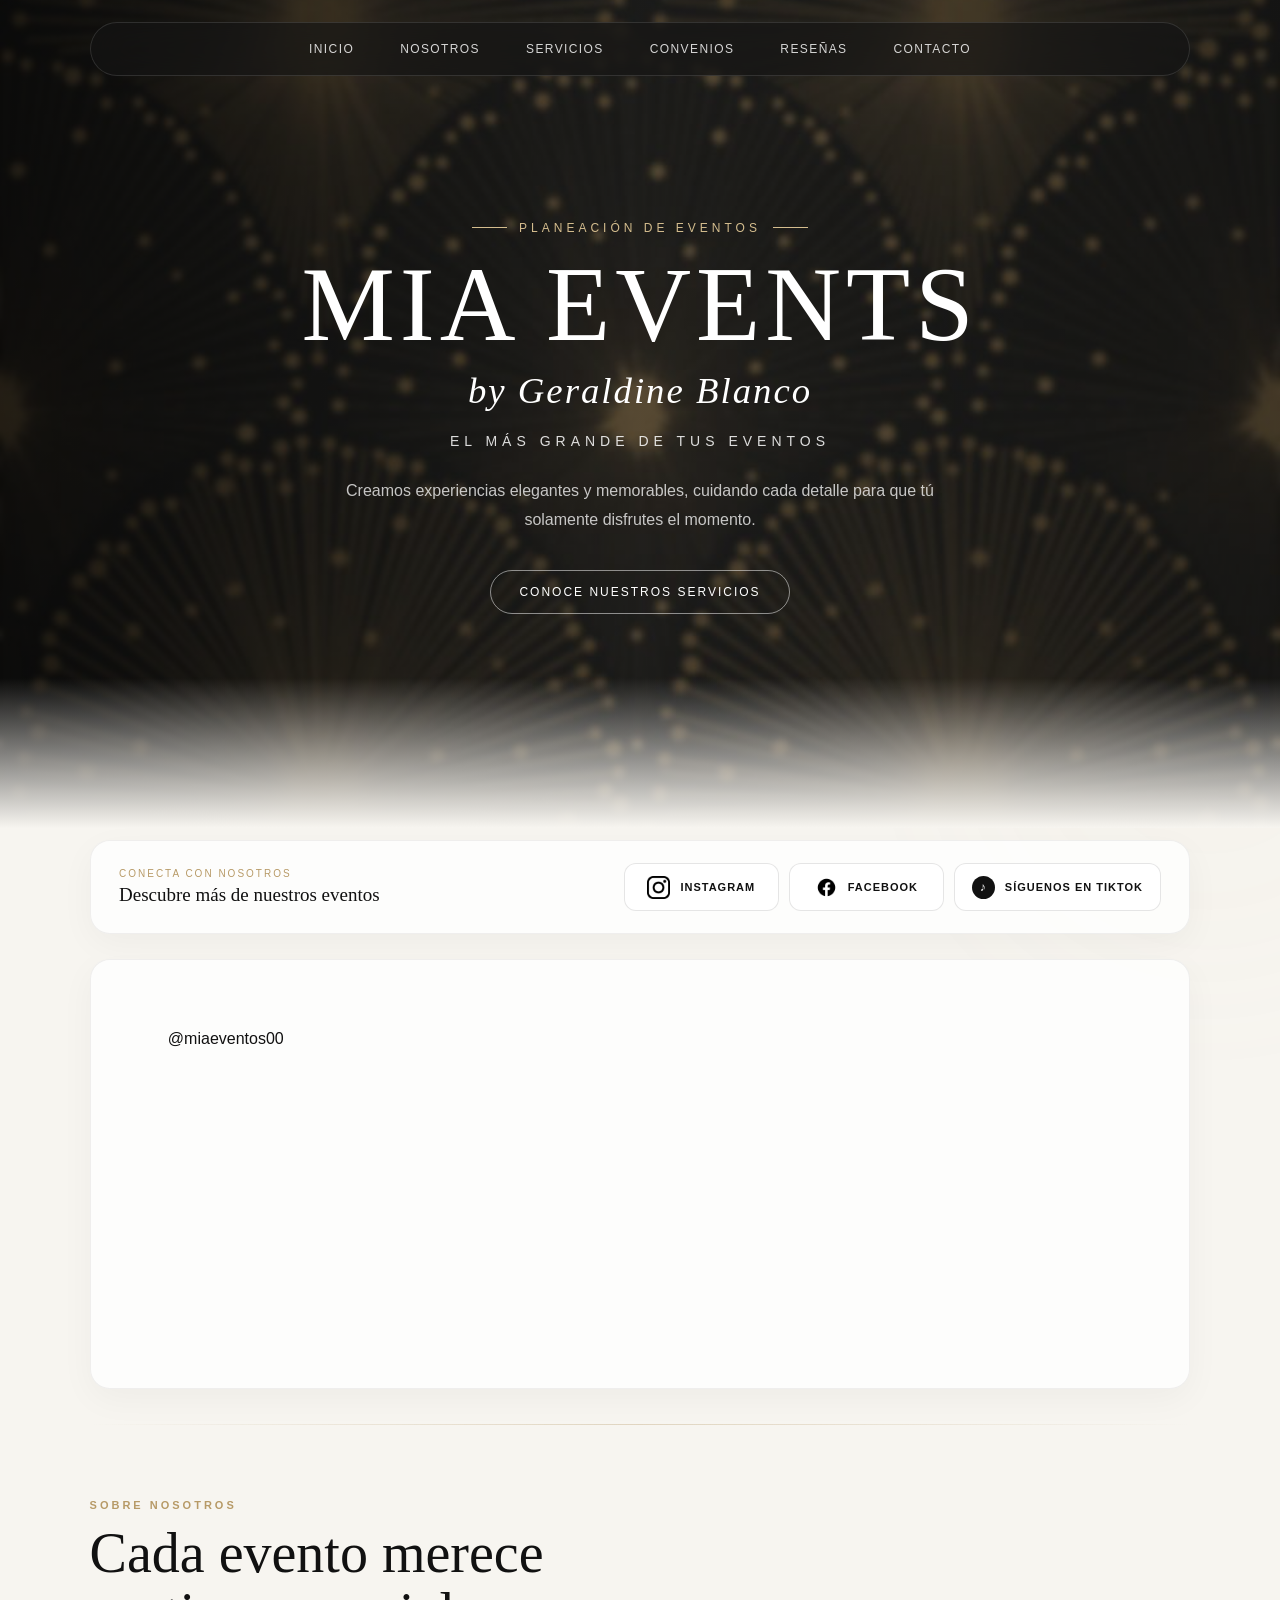
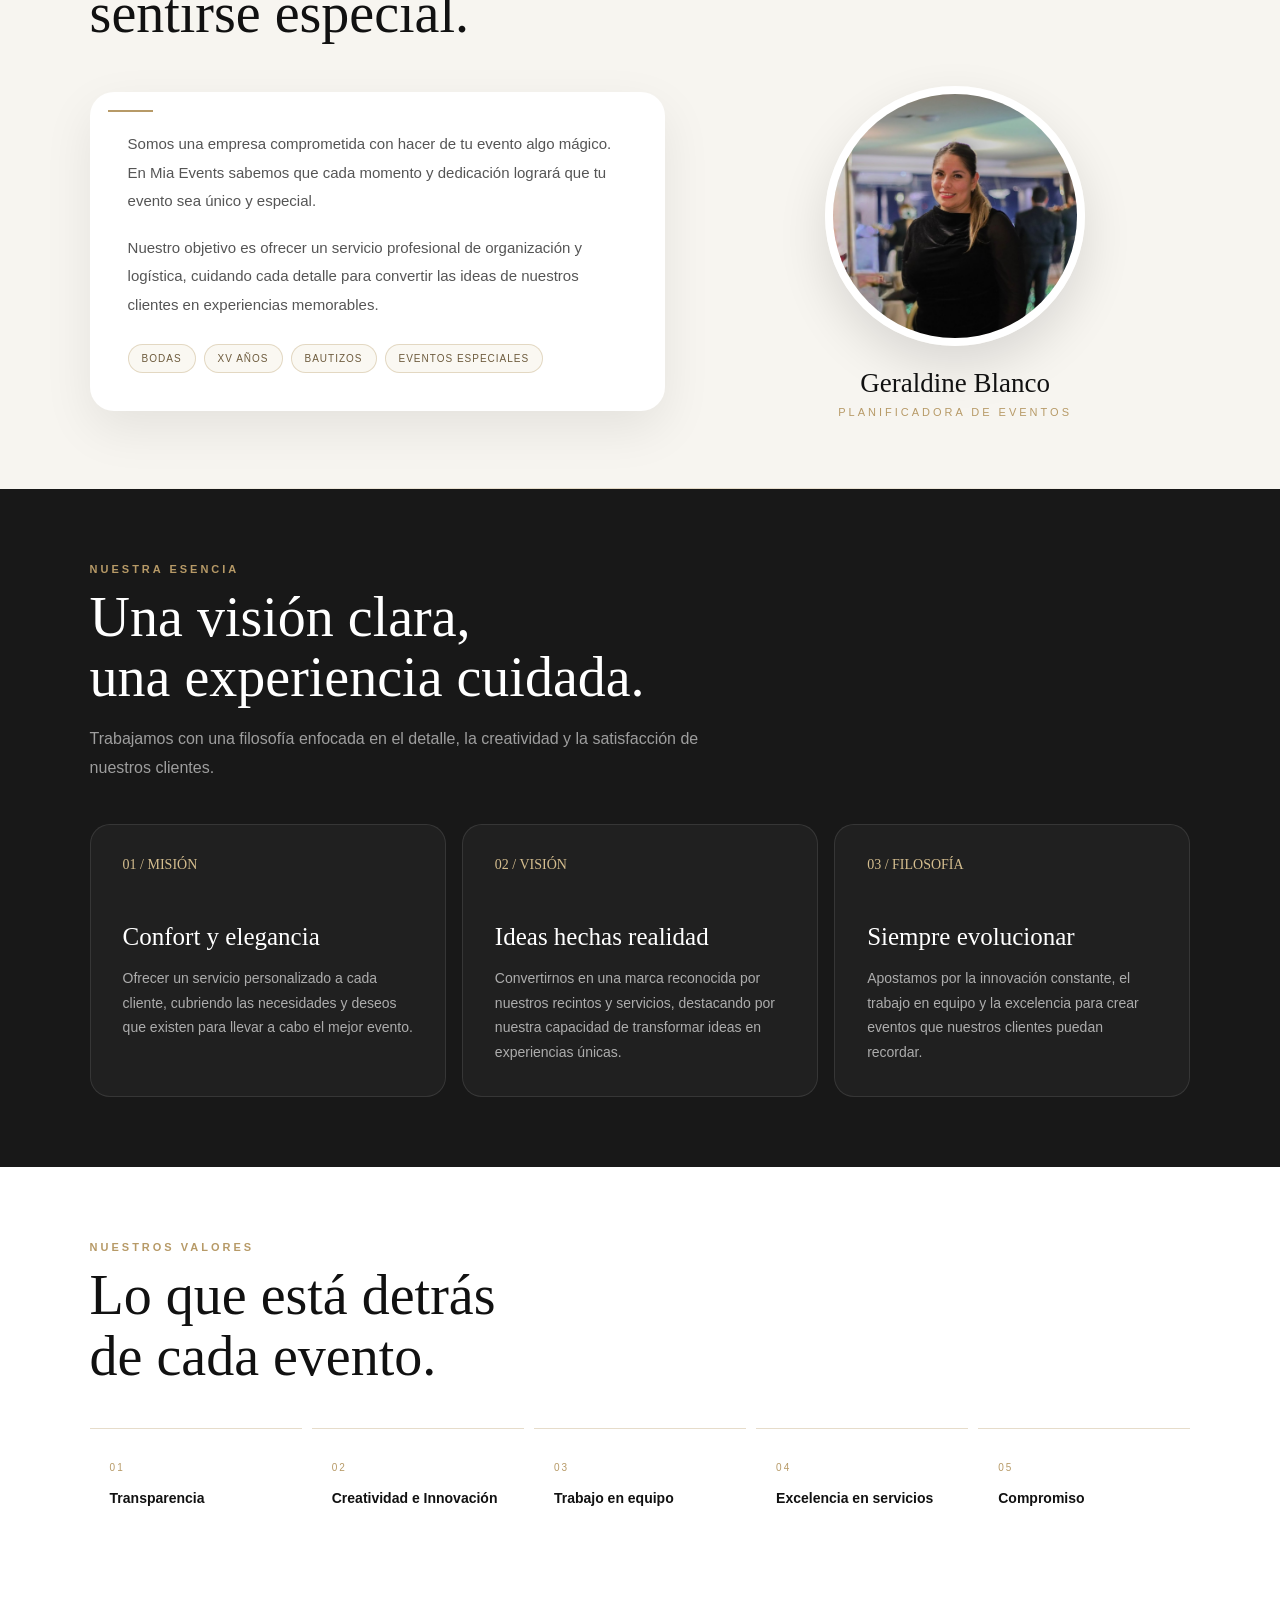
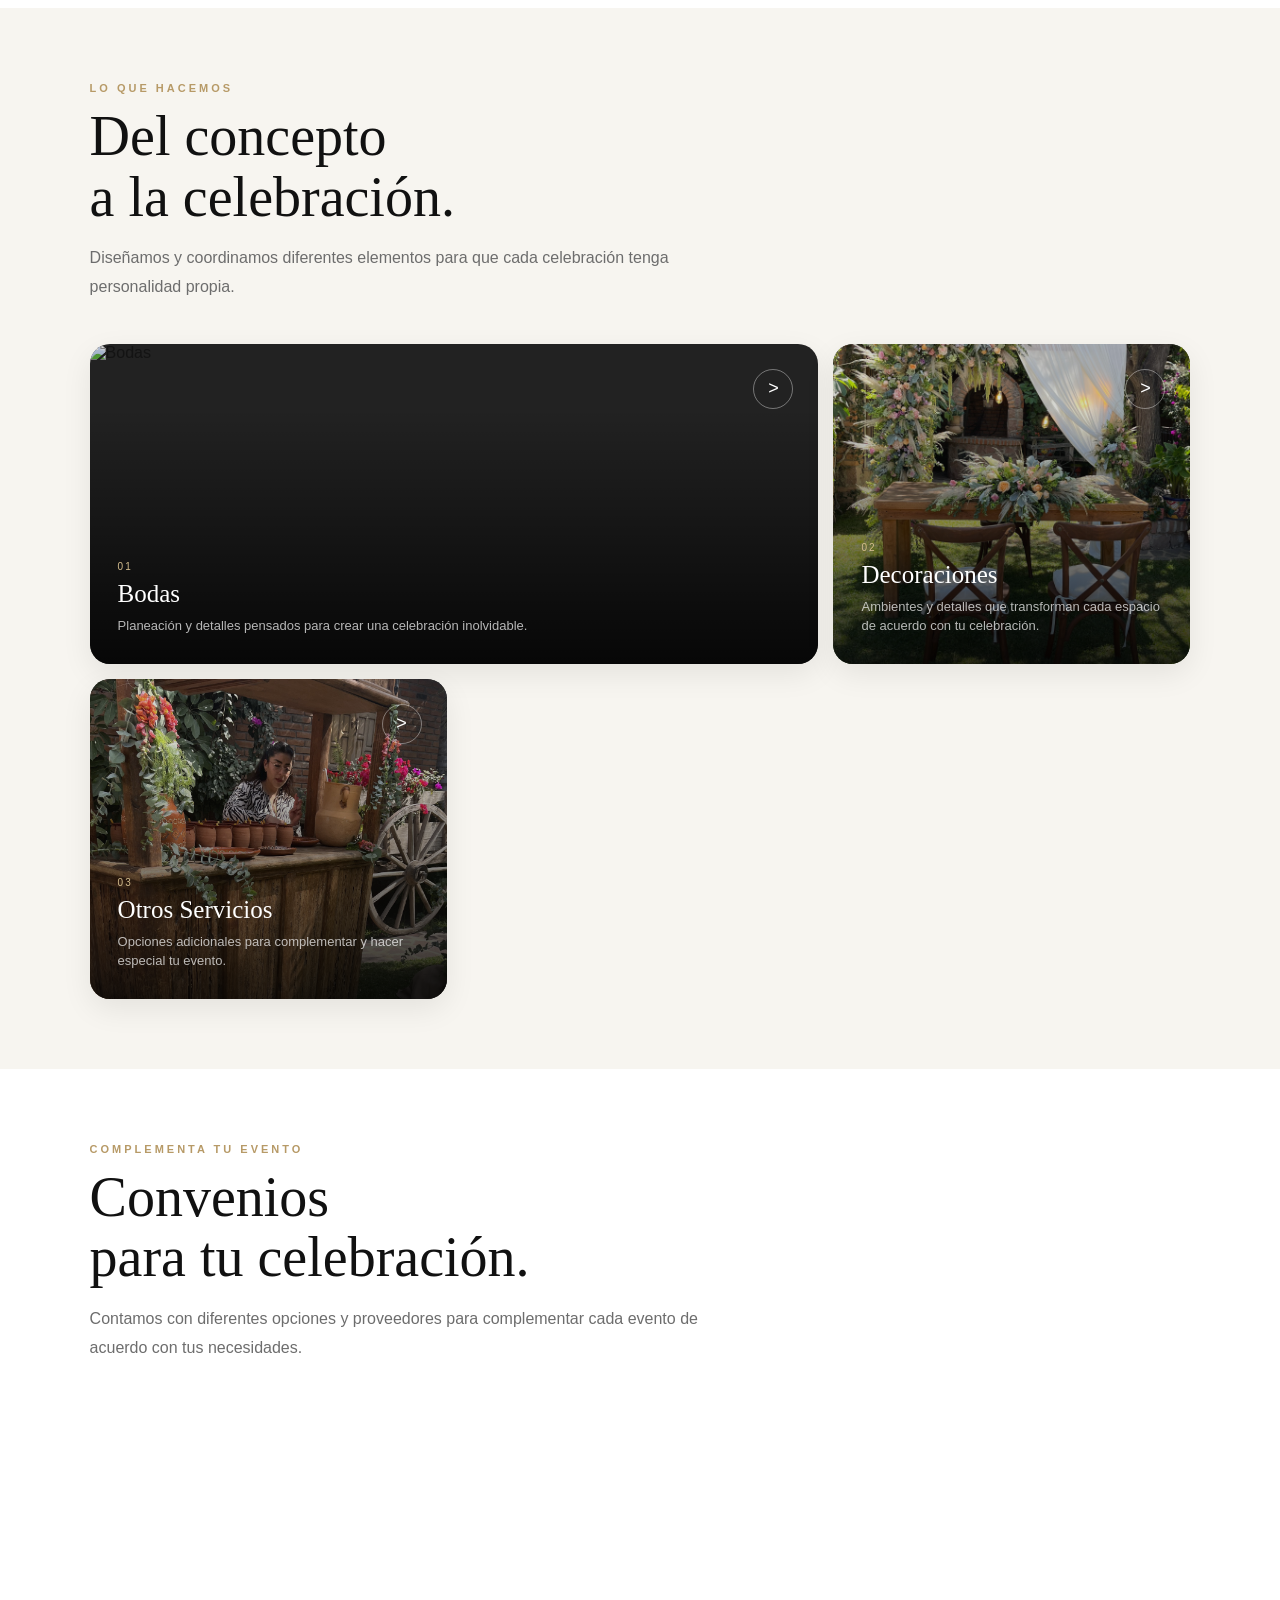
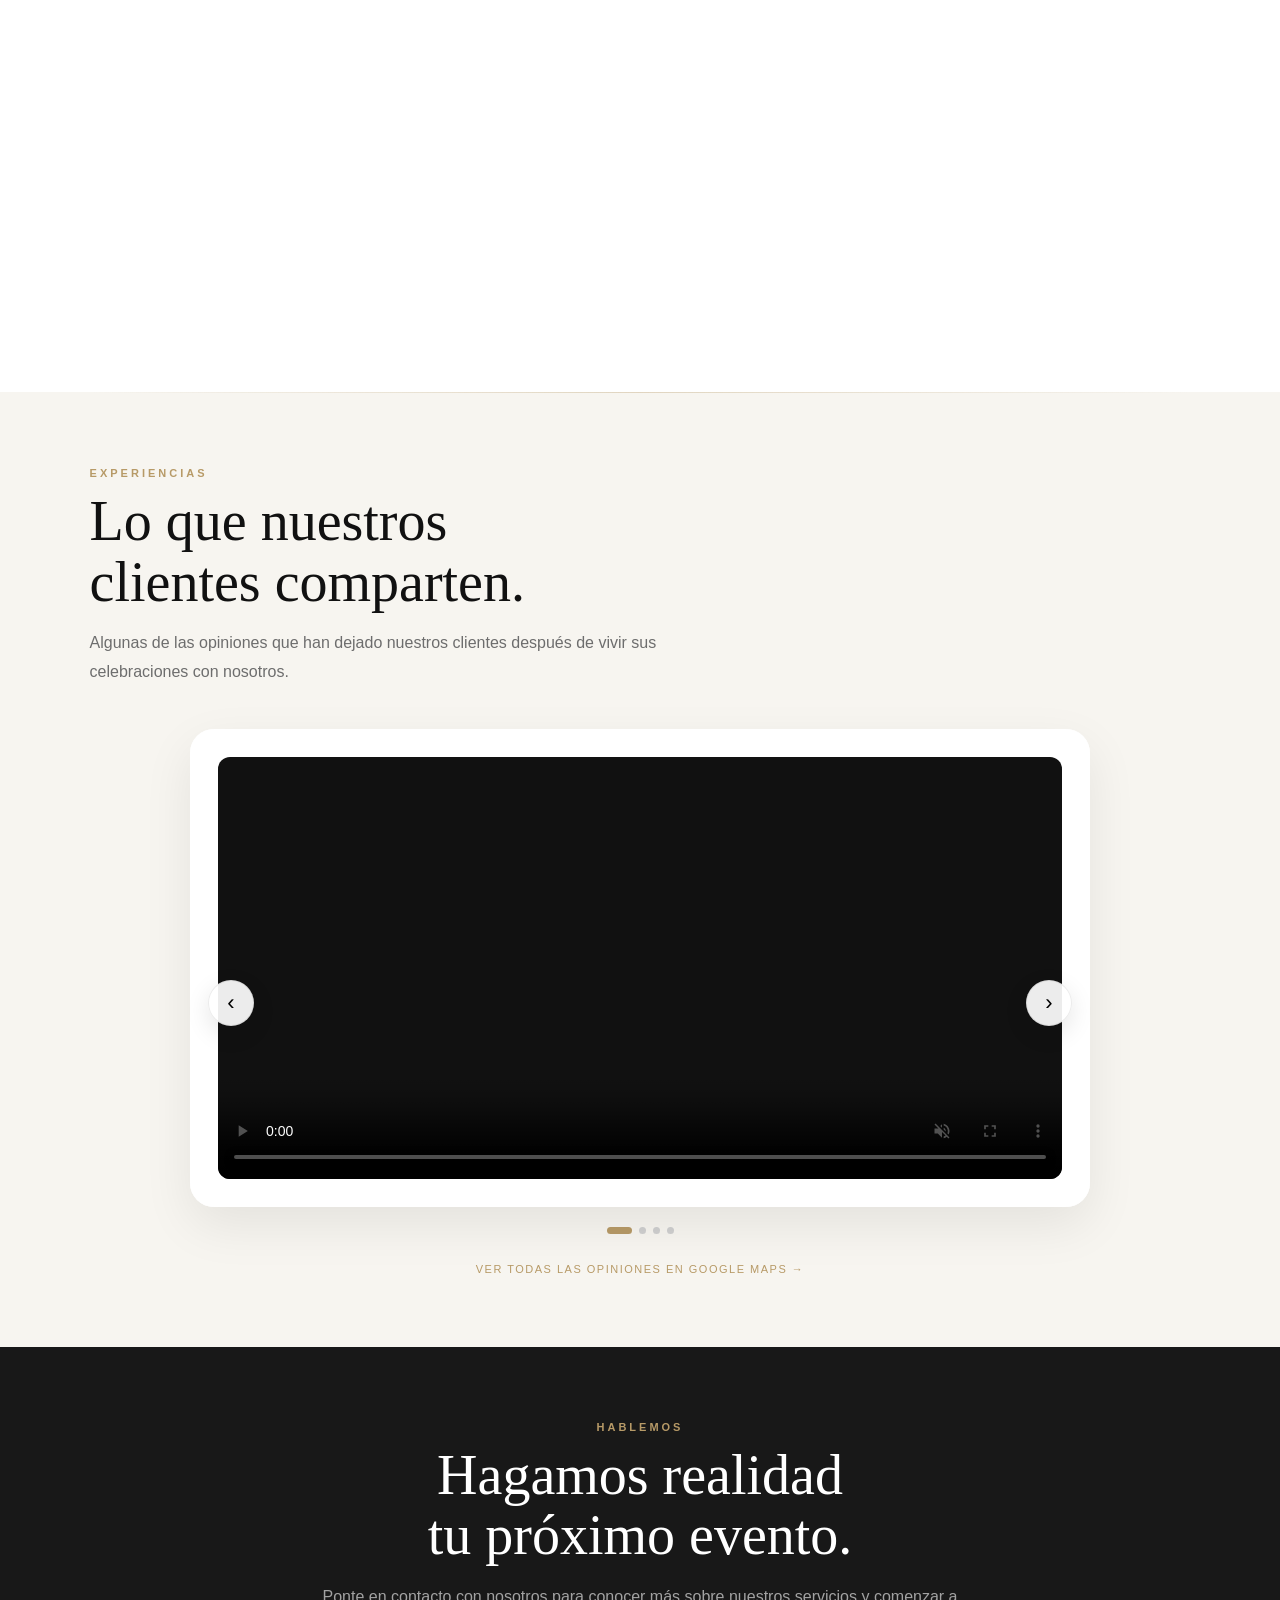
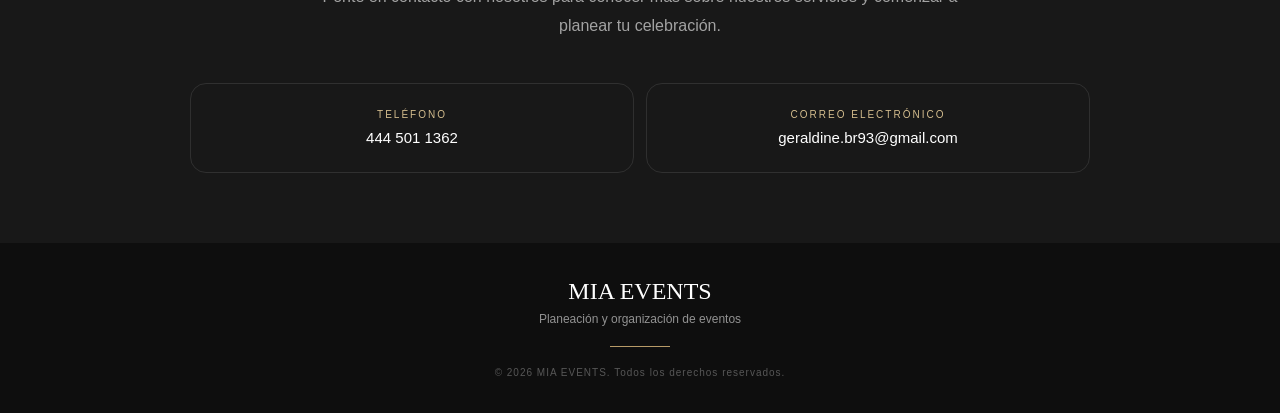
==== commit 82ea241f: "Update index.html" ====
--- a/index.html
+++ b/index.html
@@ -345,7 +345,7 @@
         </div>
         <div class="services-grid">
             <a href="bodas.html" class="service-card service-link large reveal">
-                <img src="bodas1.jpg" alt="Bodas">
+                <img src="boda1.jpg" alt="Bodas">
                 <div class="service-overlay">
                     <span class="service-number">01</span>
                     <h3>Bodas</h3>
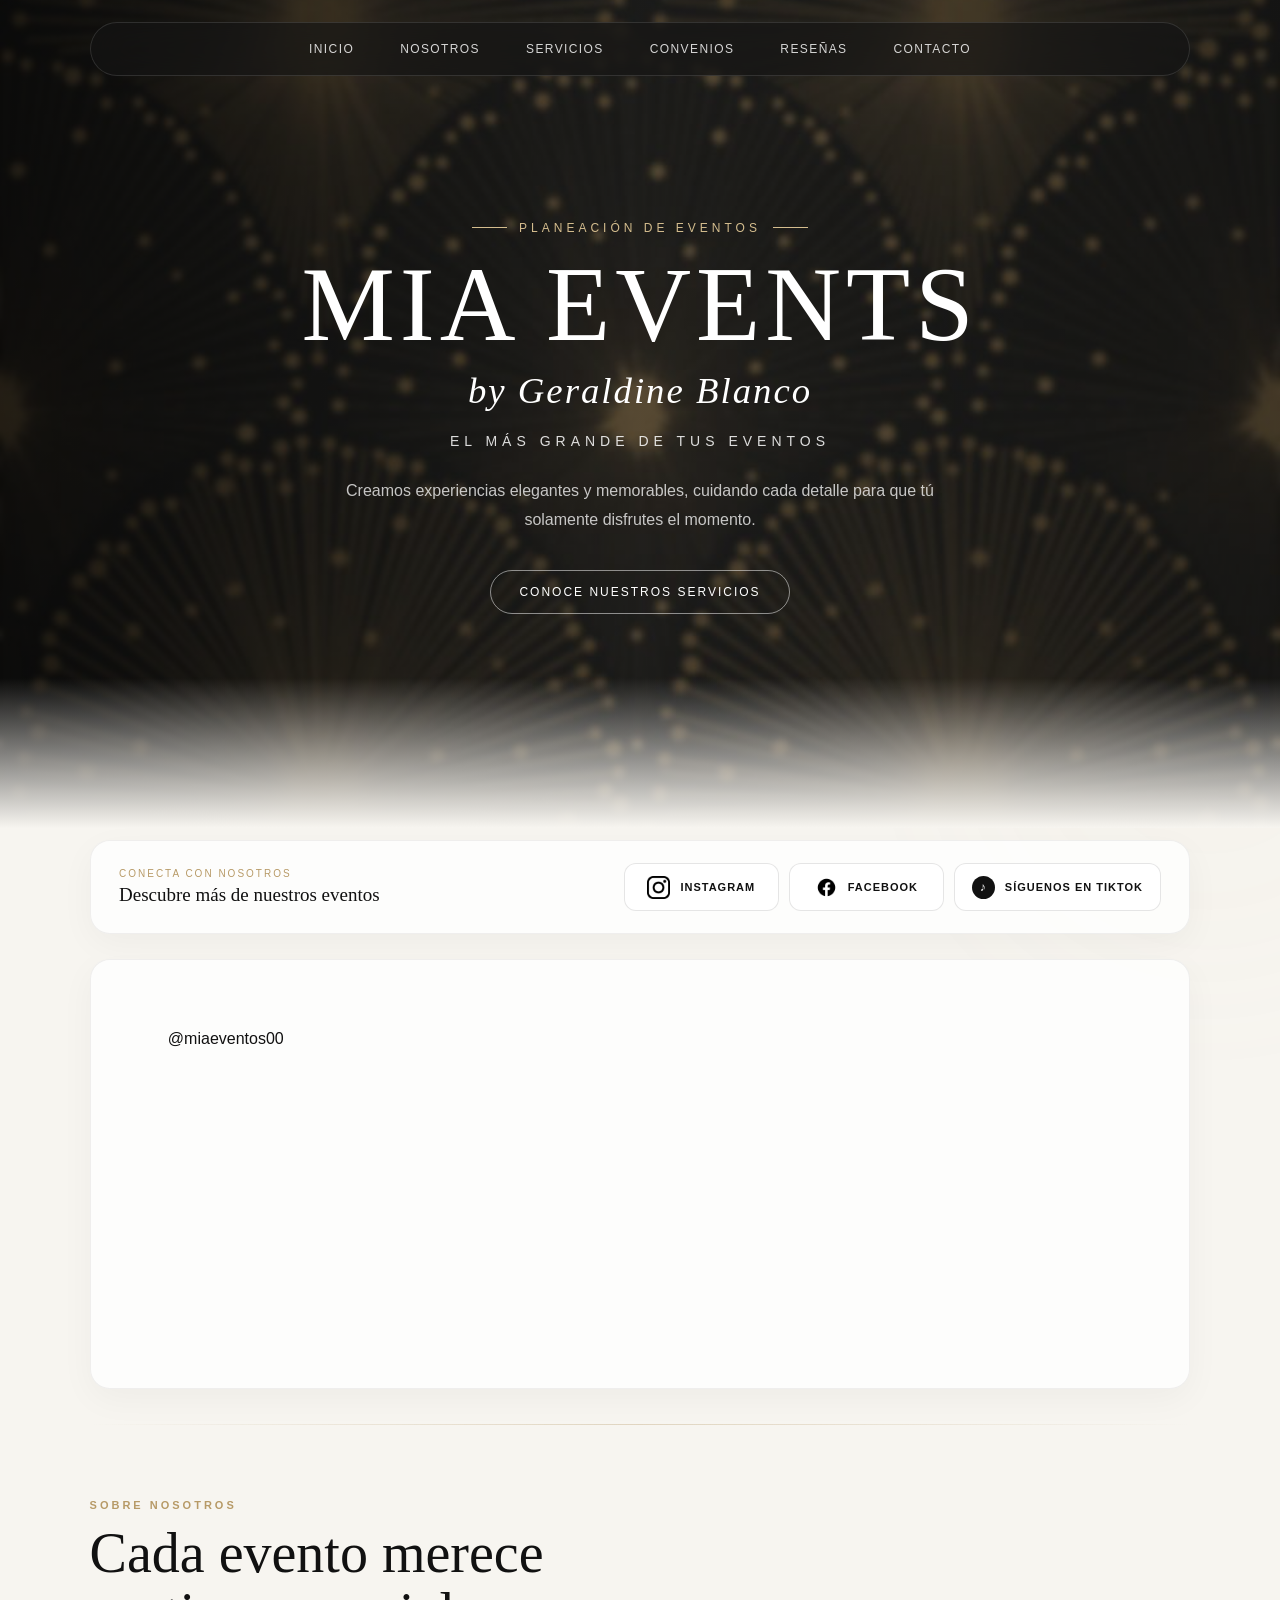
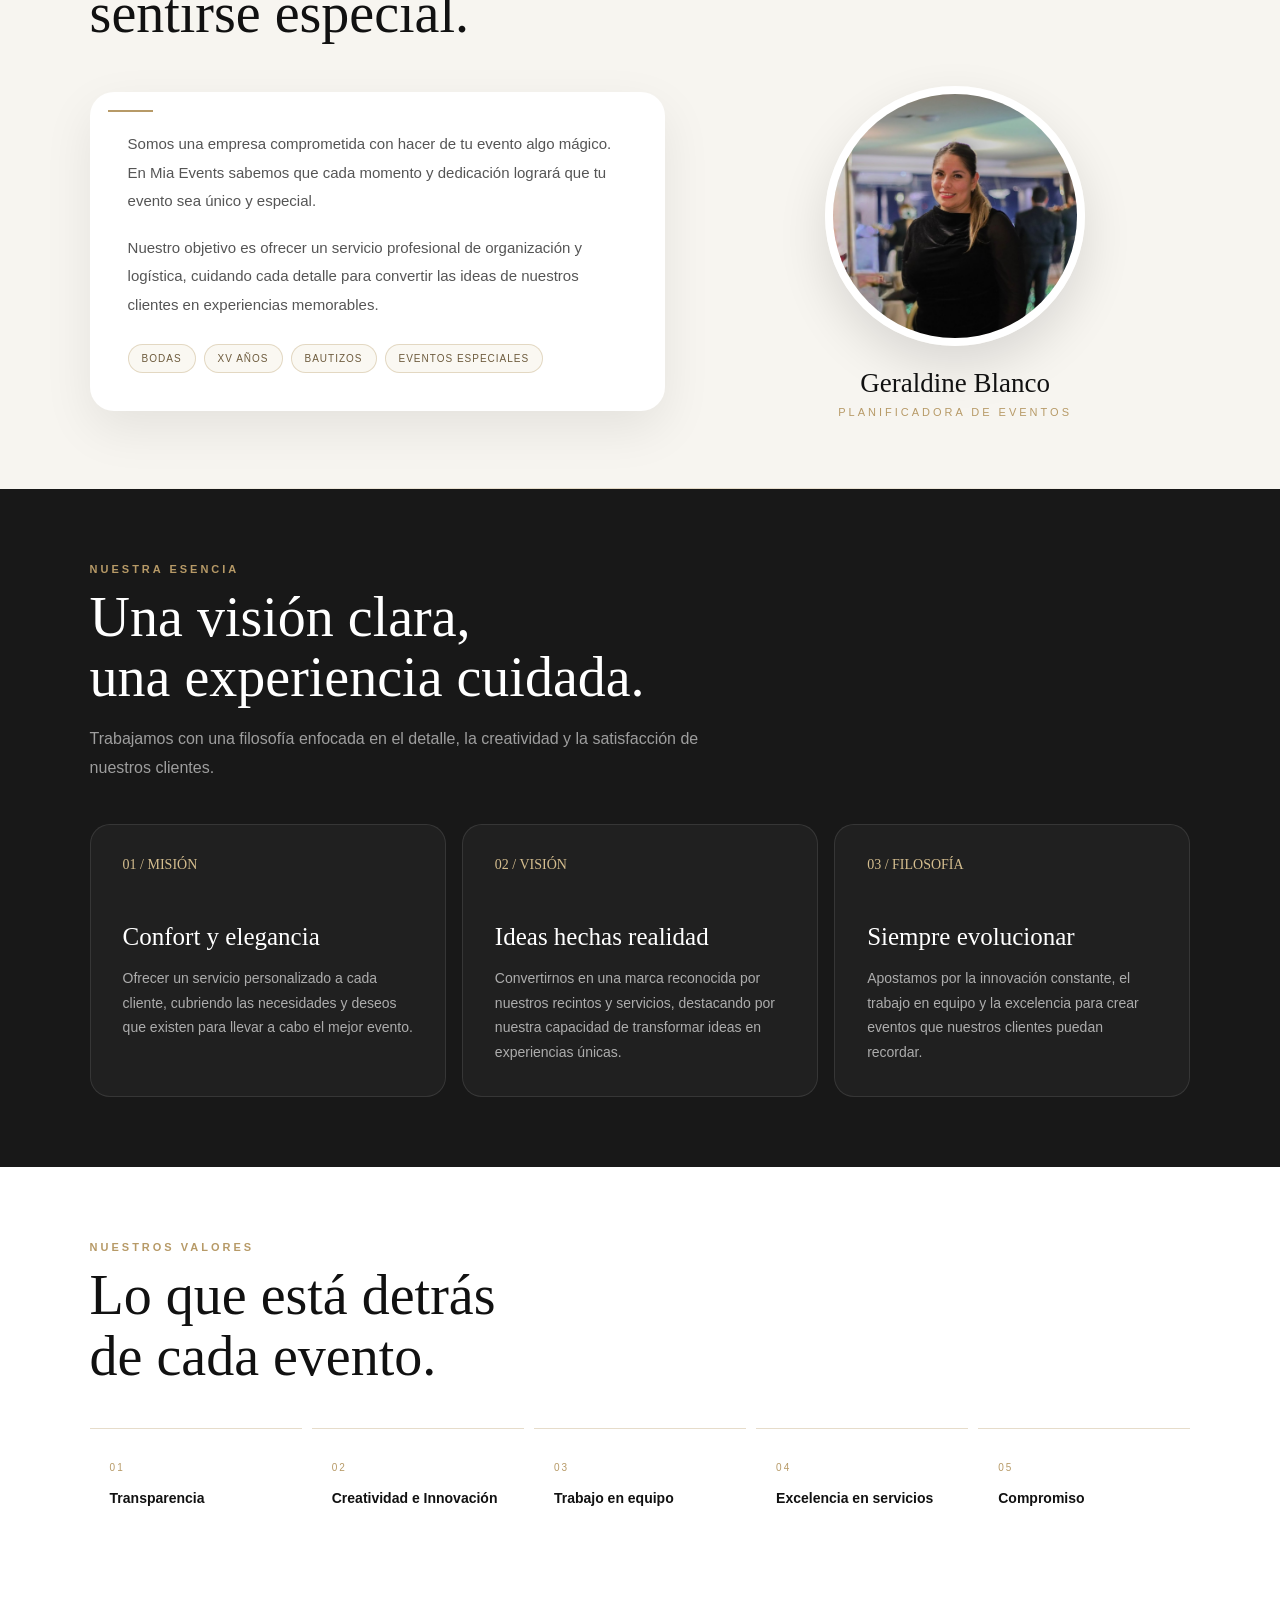
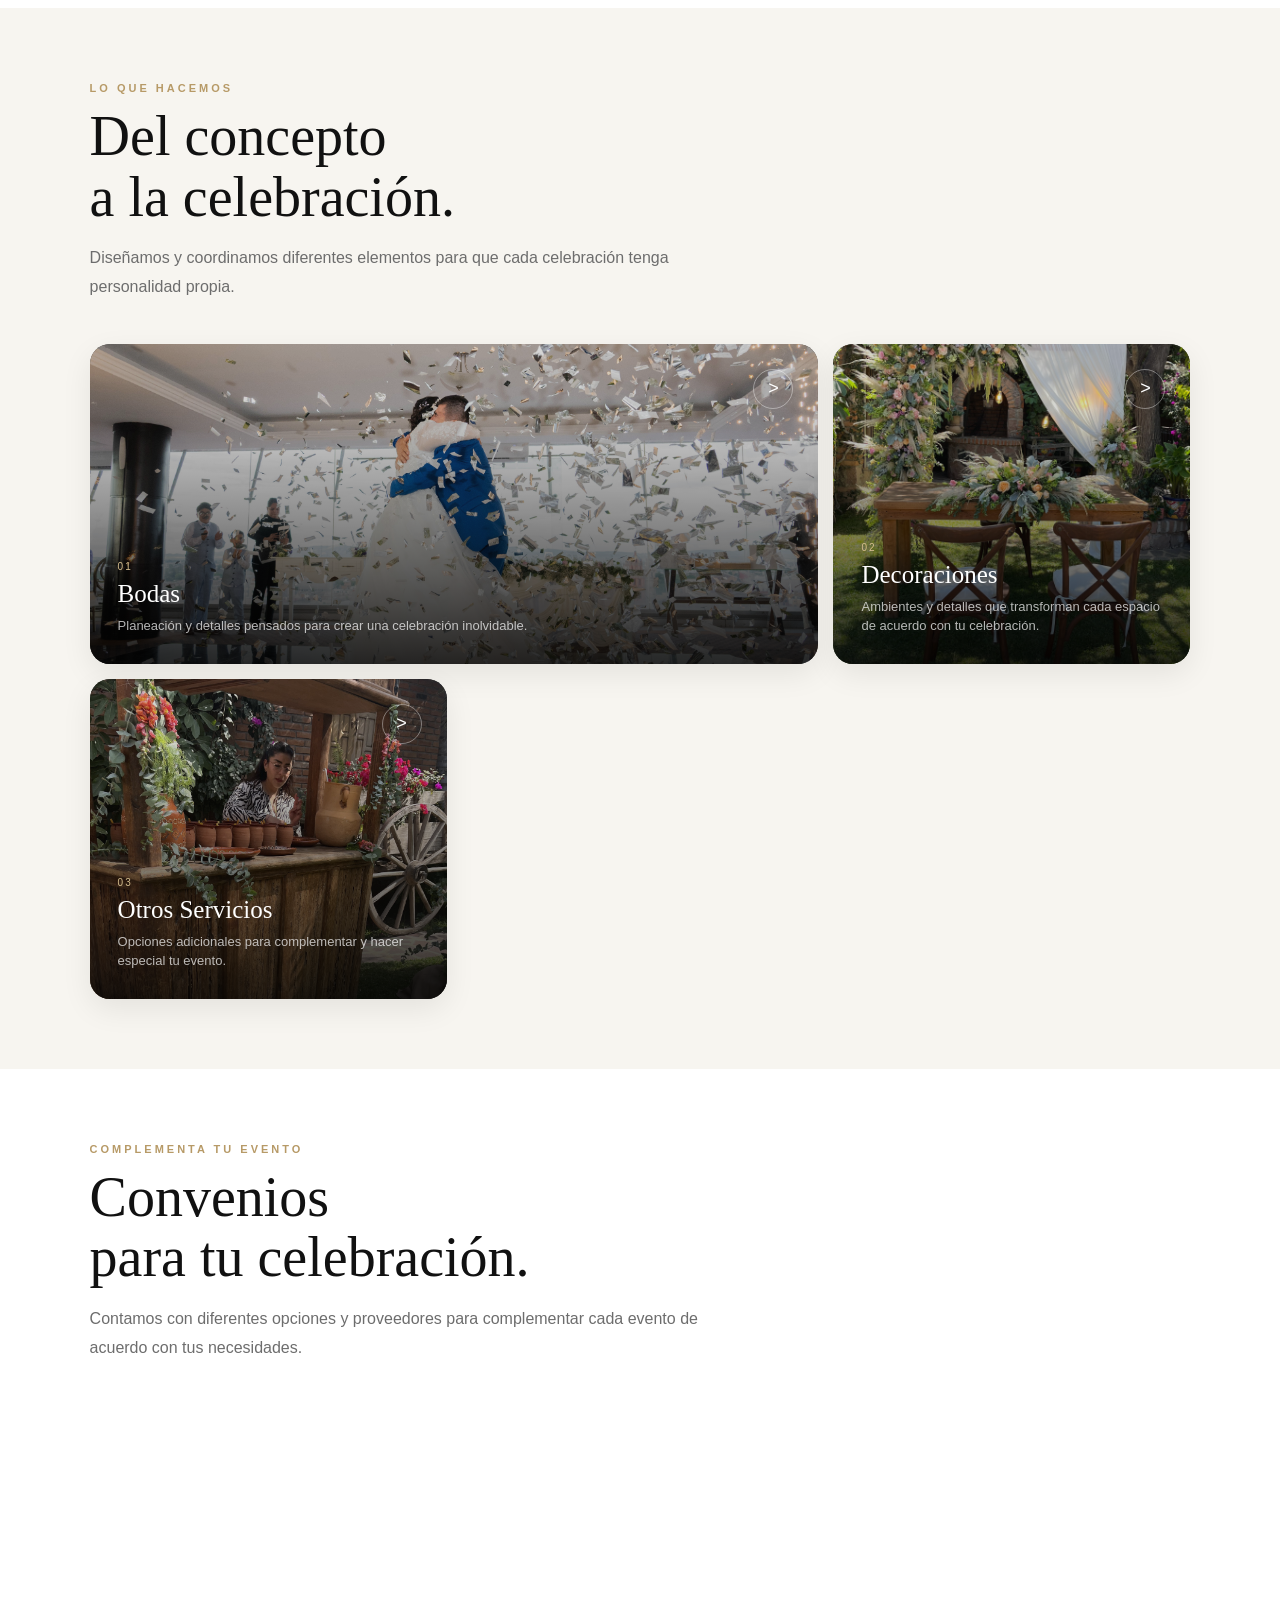
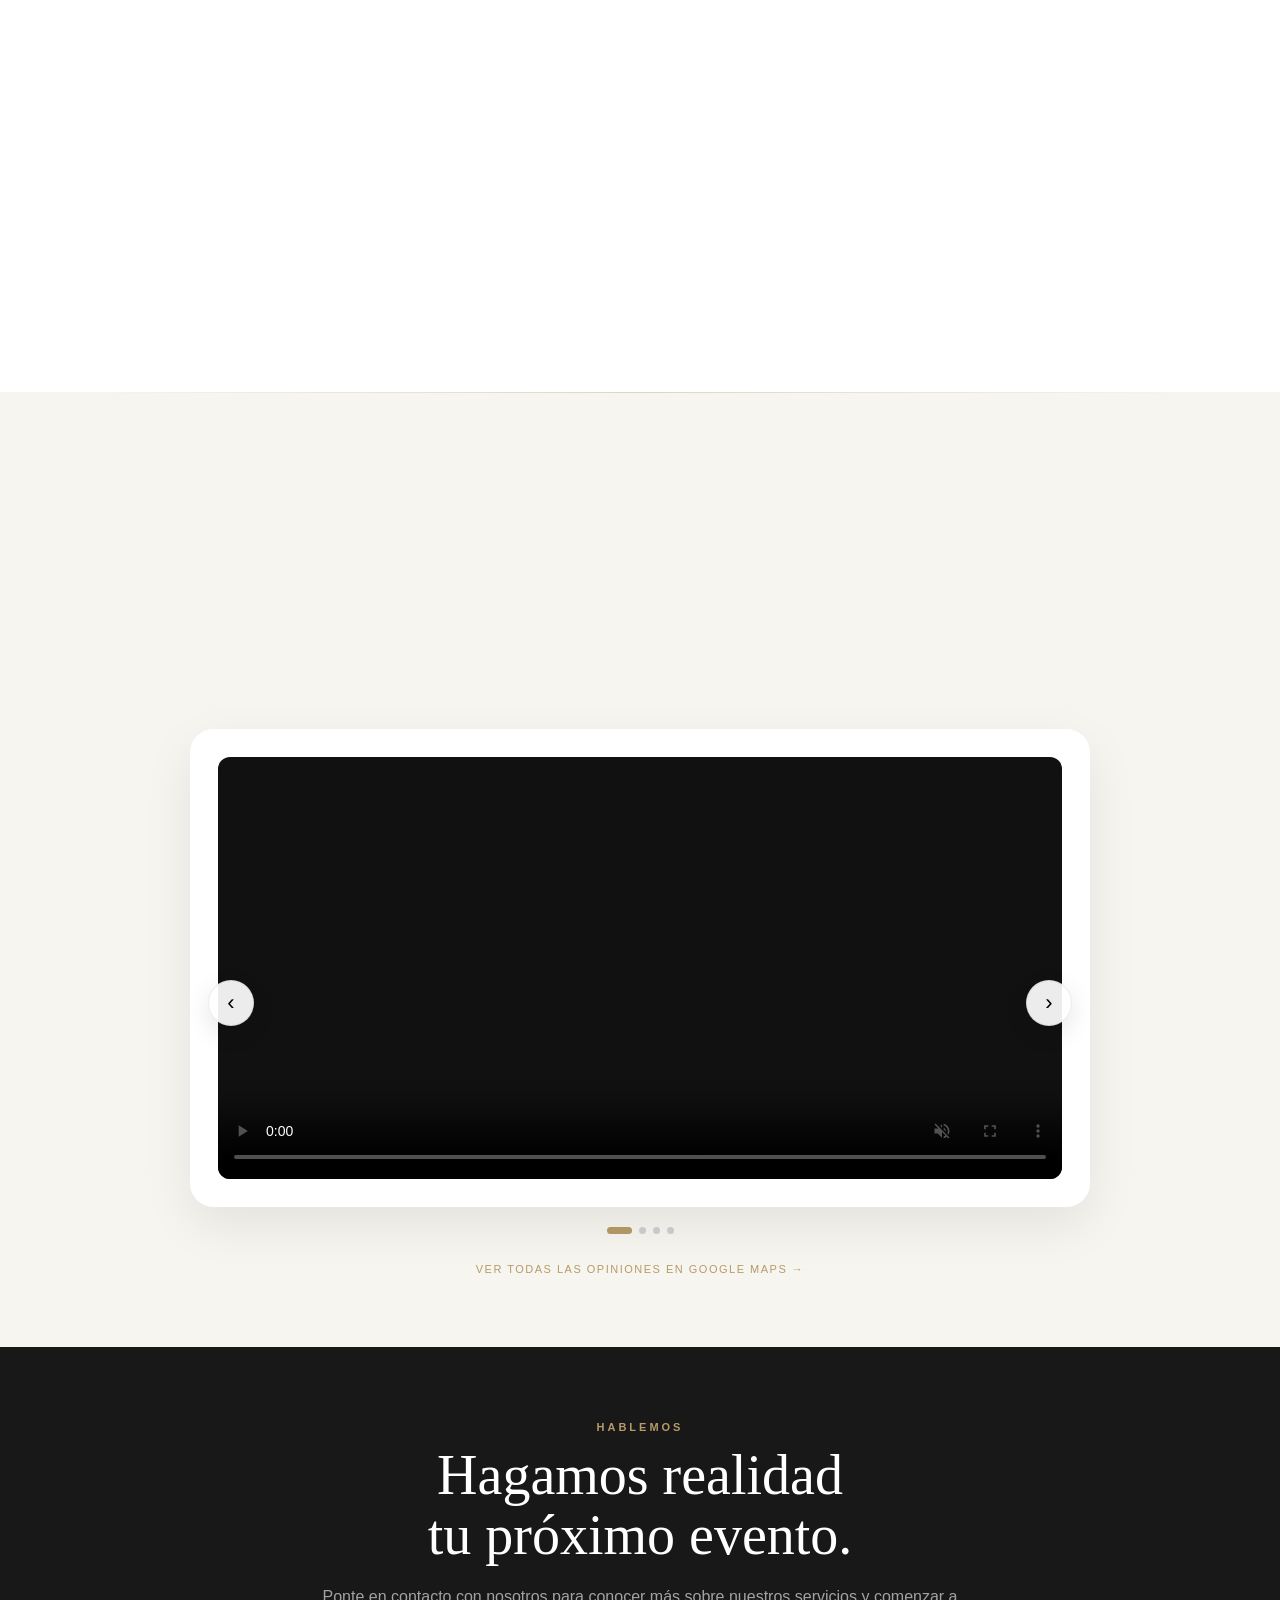
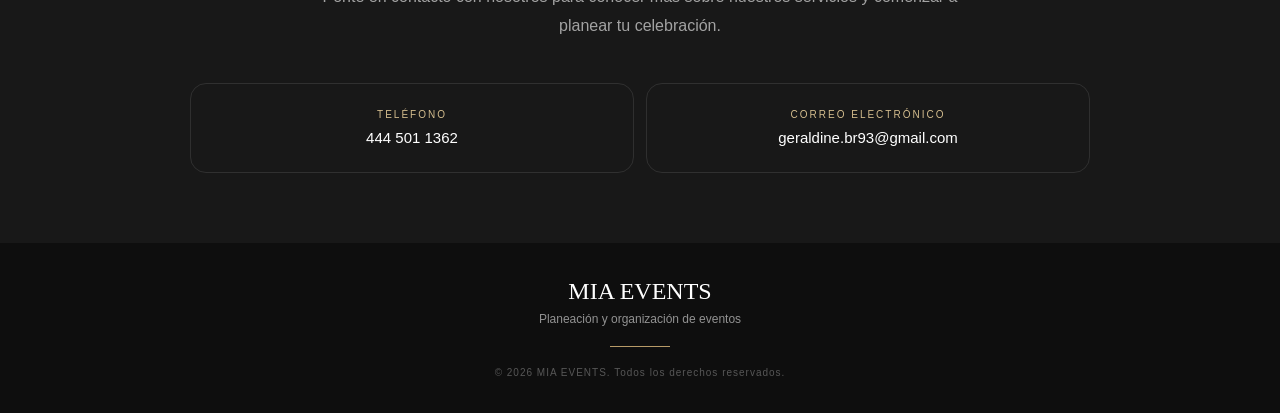
==== commit 65890c8a: "Update index.html" ====
--- a/index.html
+++ b/index.html
@@ -345,7 +345,7 @@
         </div>
         <div class="services-grid">
             <a href="bodas.html" class="service-card service-link large reveal">
-                <img src="boda1.jpg" alt="Bodas">
+                <img src="boda1.jpeg" alt="Bodas">
                 <div class="service-overlay">
                     <span class="service-number">01</span>
                     <h3>Bodas</h3>
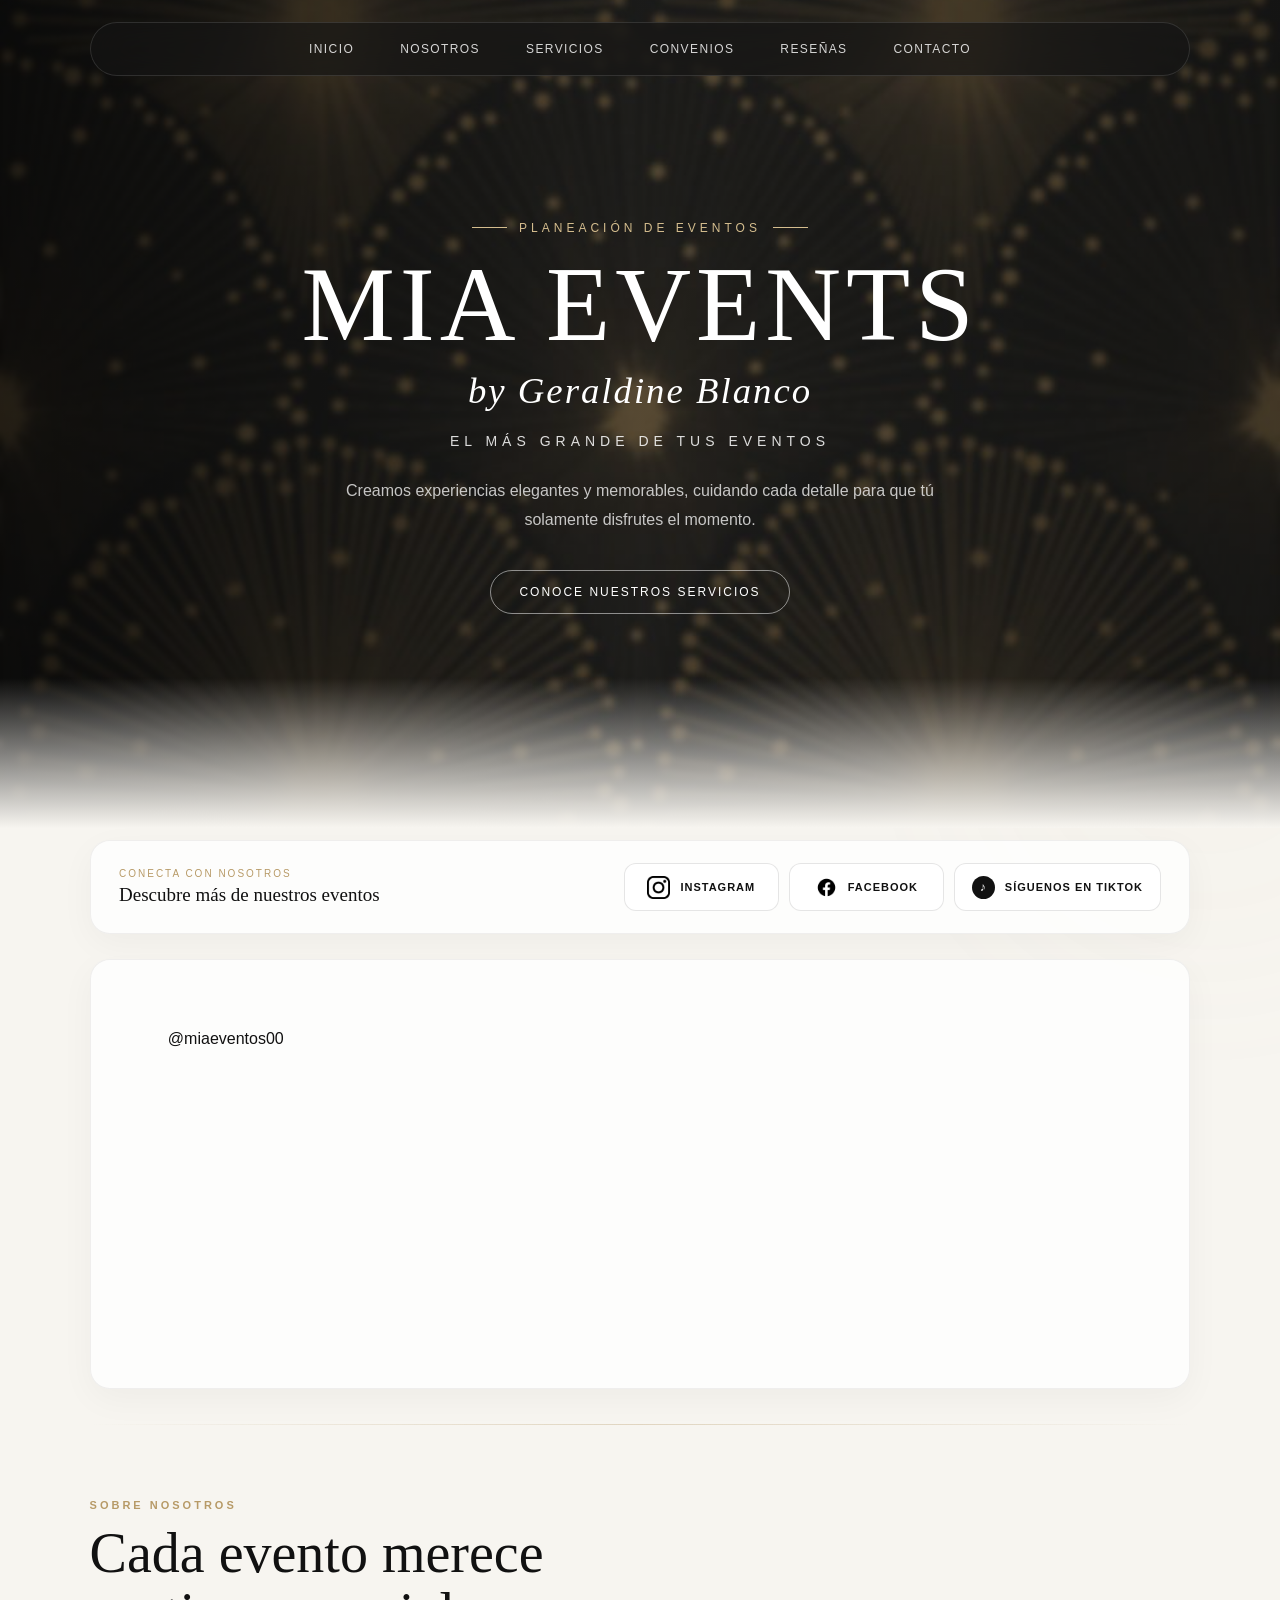
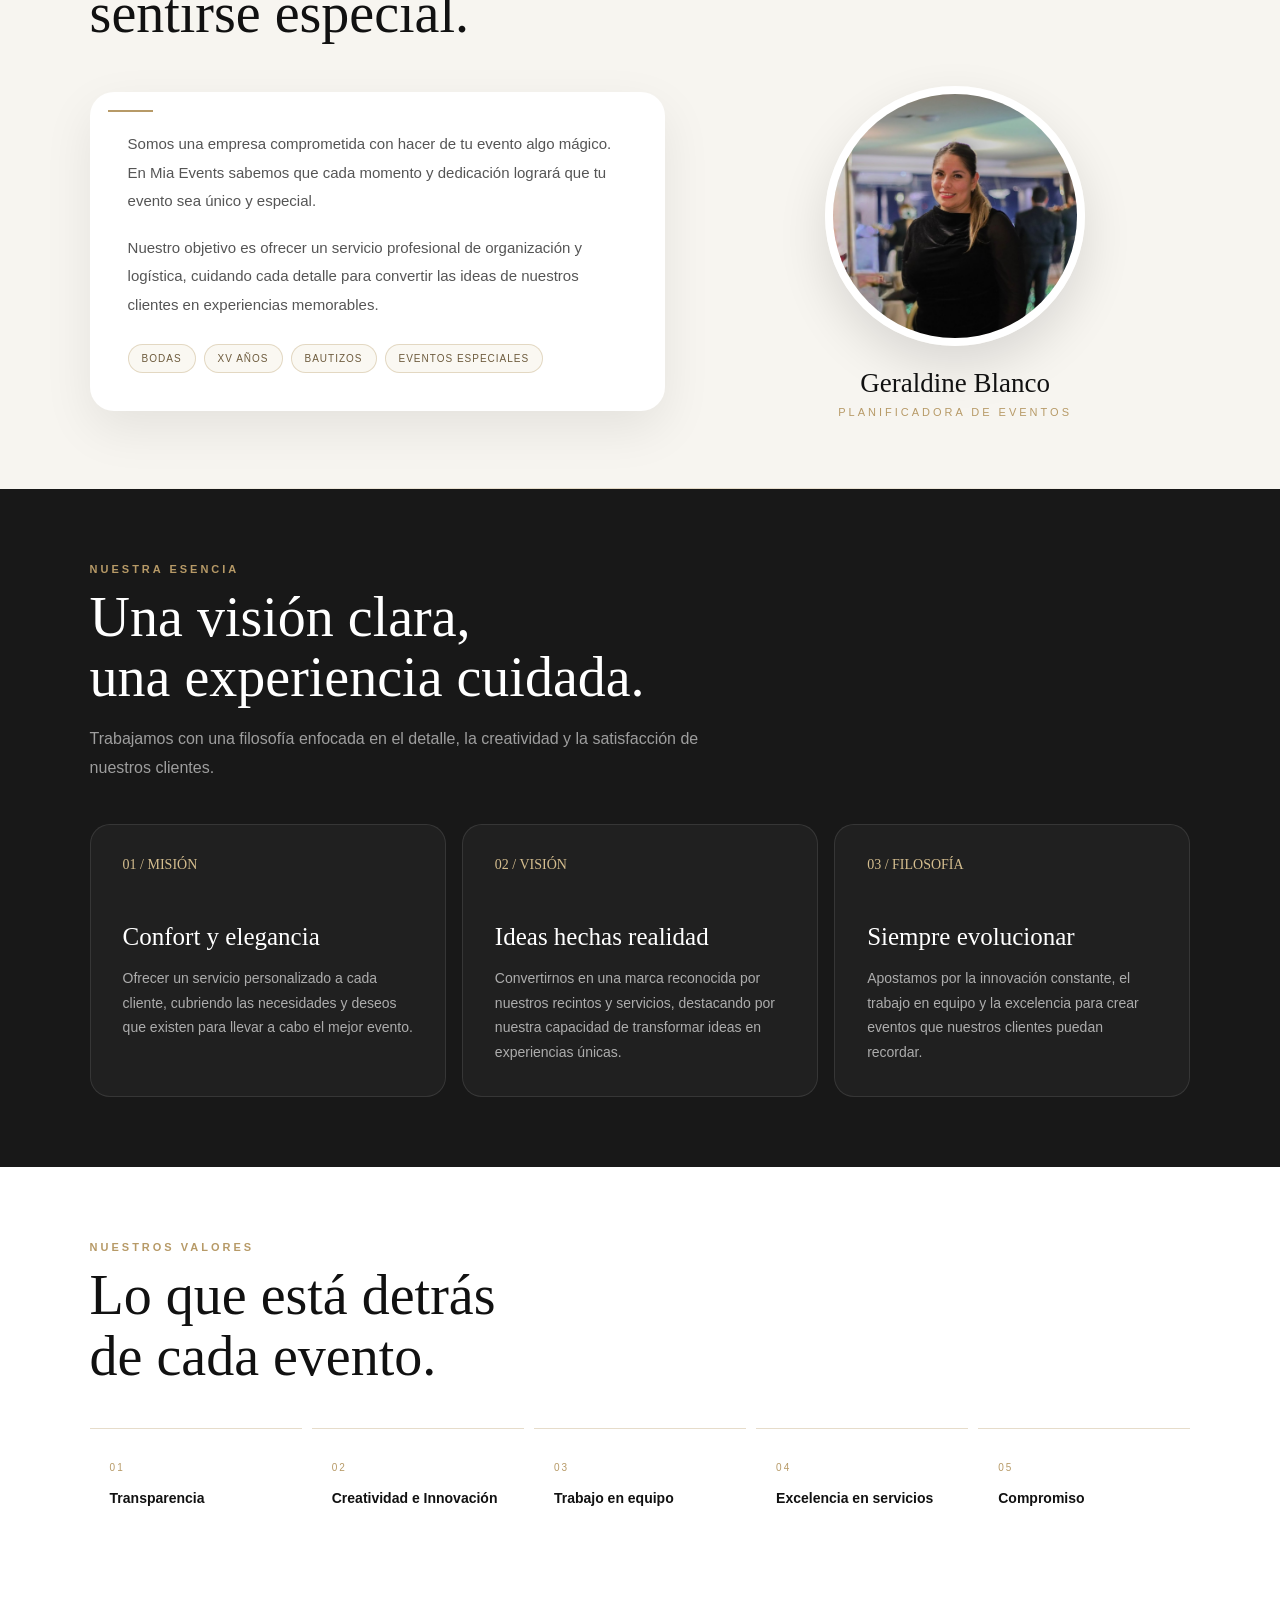
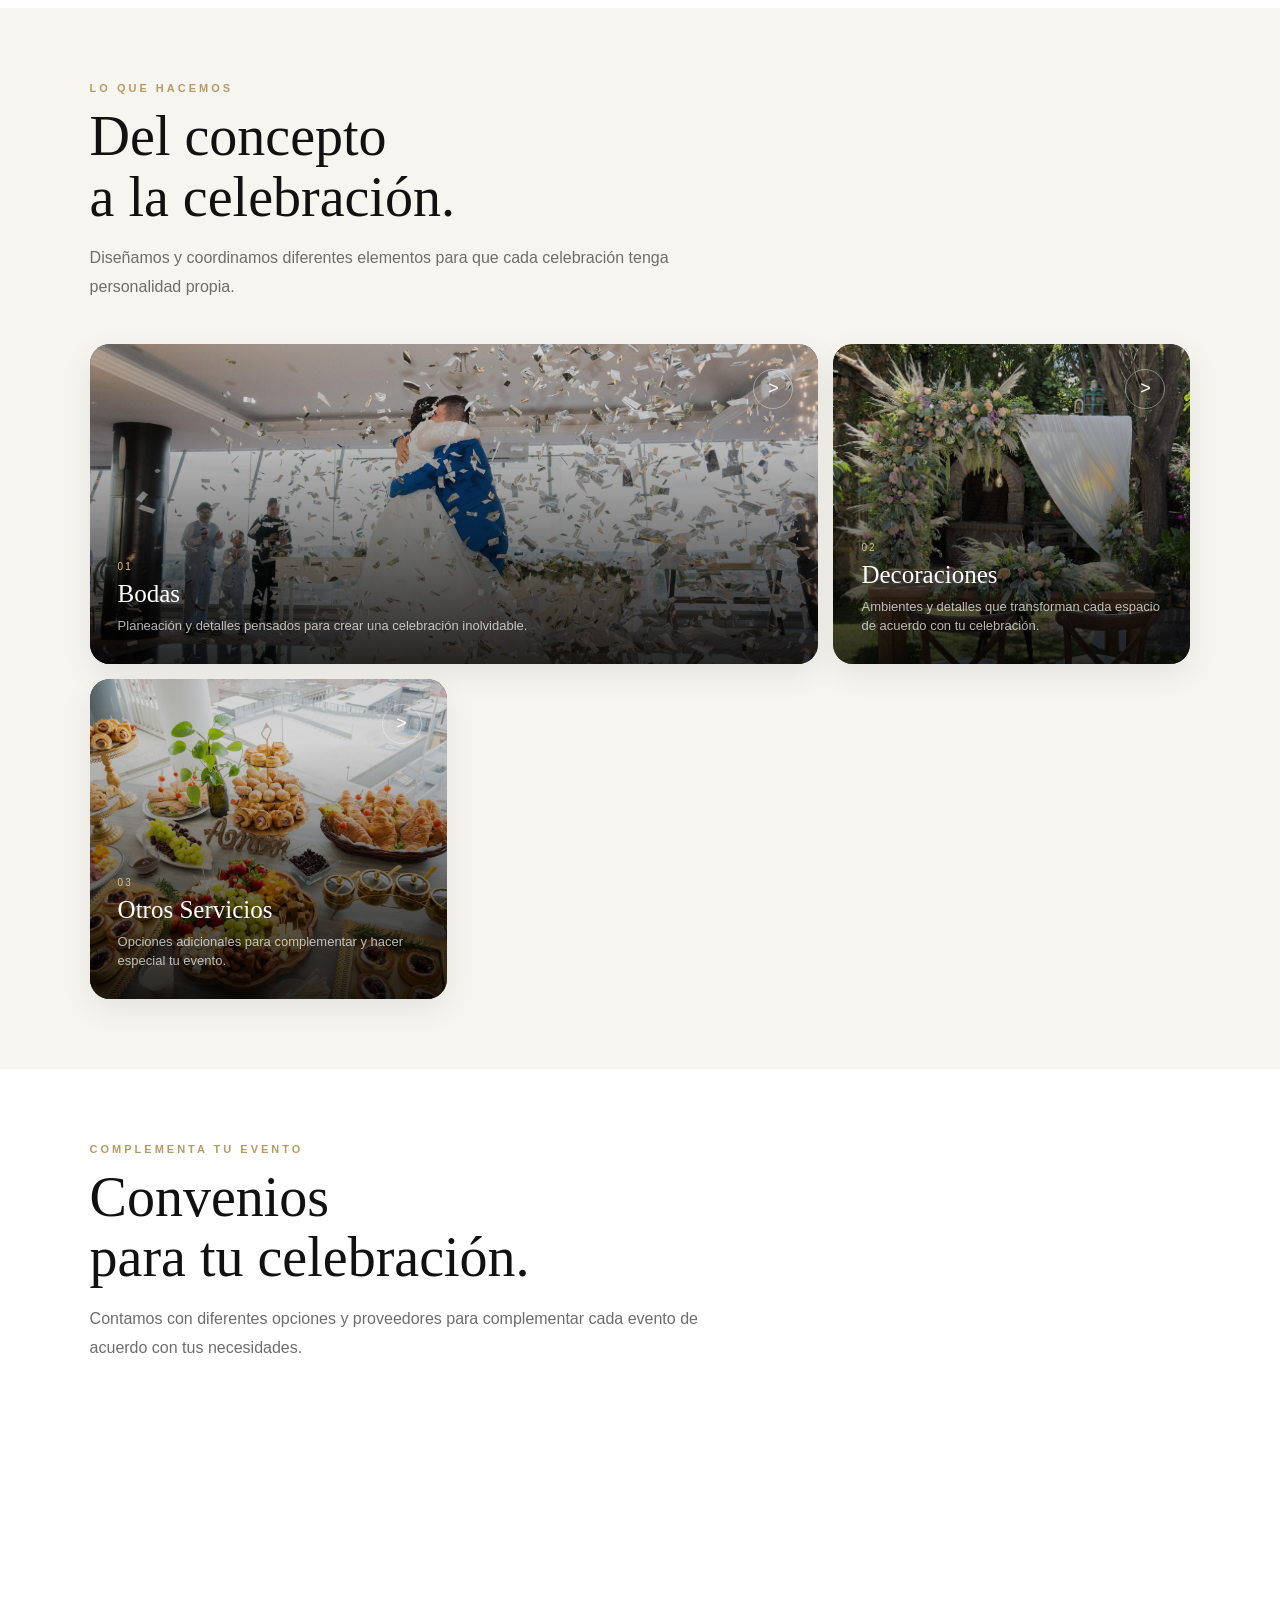
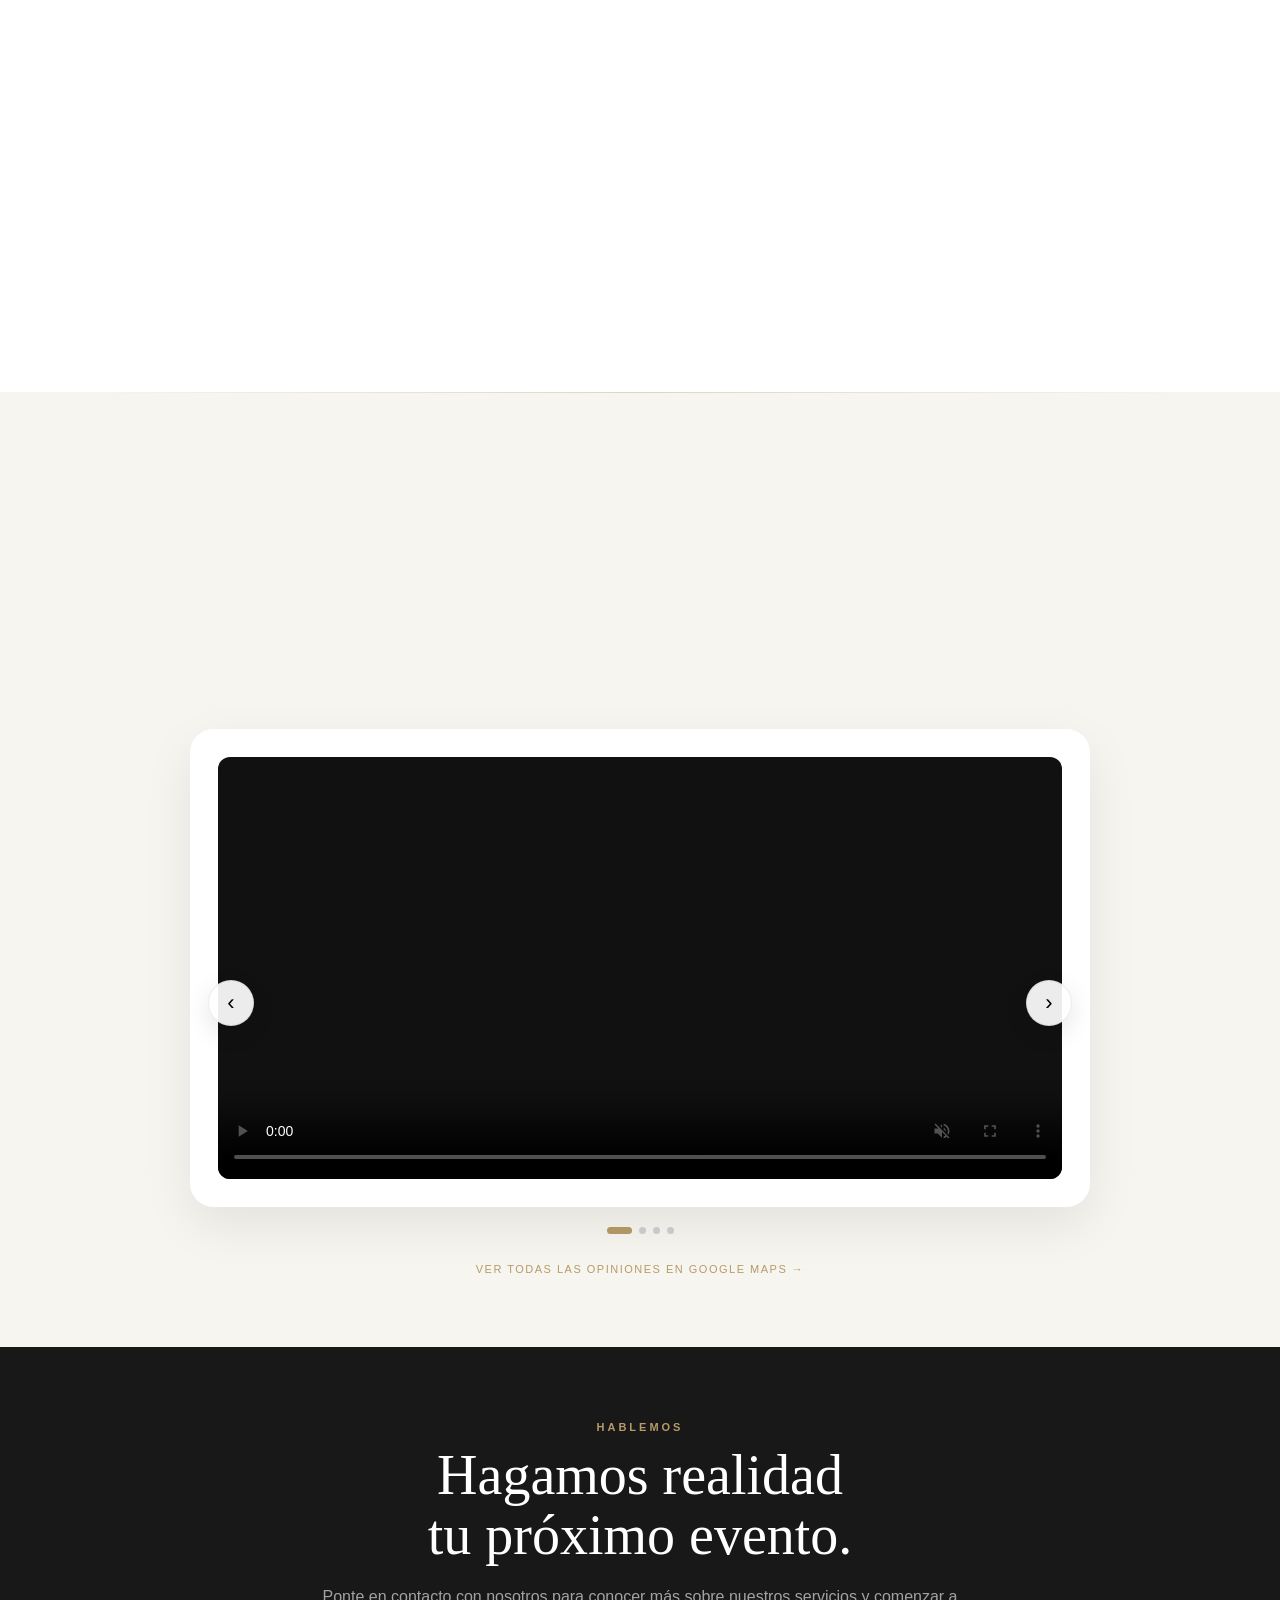
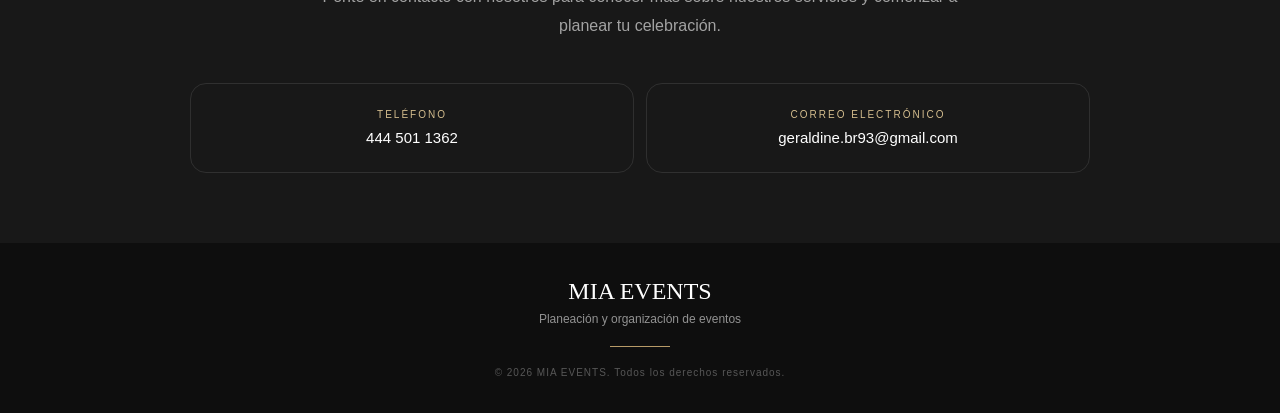
==== commit 50437a79: "Update index.html" ====
--- a/index.html
+++ b/index.html
@@ -354,7 +354,7 @@
                 </div>
             </a>
             <a href="decoraciones.html" class="service-card service-link reveal reveal-delay-1">
-                <img src="img22.jpg" alt="Decoraciones">
+                <img src="deco1.jpg" alt="Decoraciones">
                 <div class="service-overlay">
                     <span class="service-number">02</span>
                     <h3>Decoraciones</h3>
@@ -363,7 +363,7 @@
                 </div>
             </a>
             <a href="otros-servicios.html" class="service-card service-link reveal reveal-delay-2">
-                <img src="img1.jpg" alt="Otros servicios">
+                <img src="otros1.jpg" alt="Otros servicios">
                 <div class="service-overlay">
                     <span class="service-number">03</span>
                     <h3>Otros Servicios</h3>
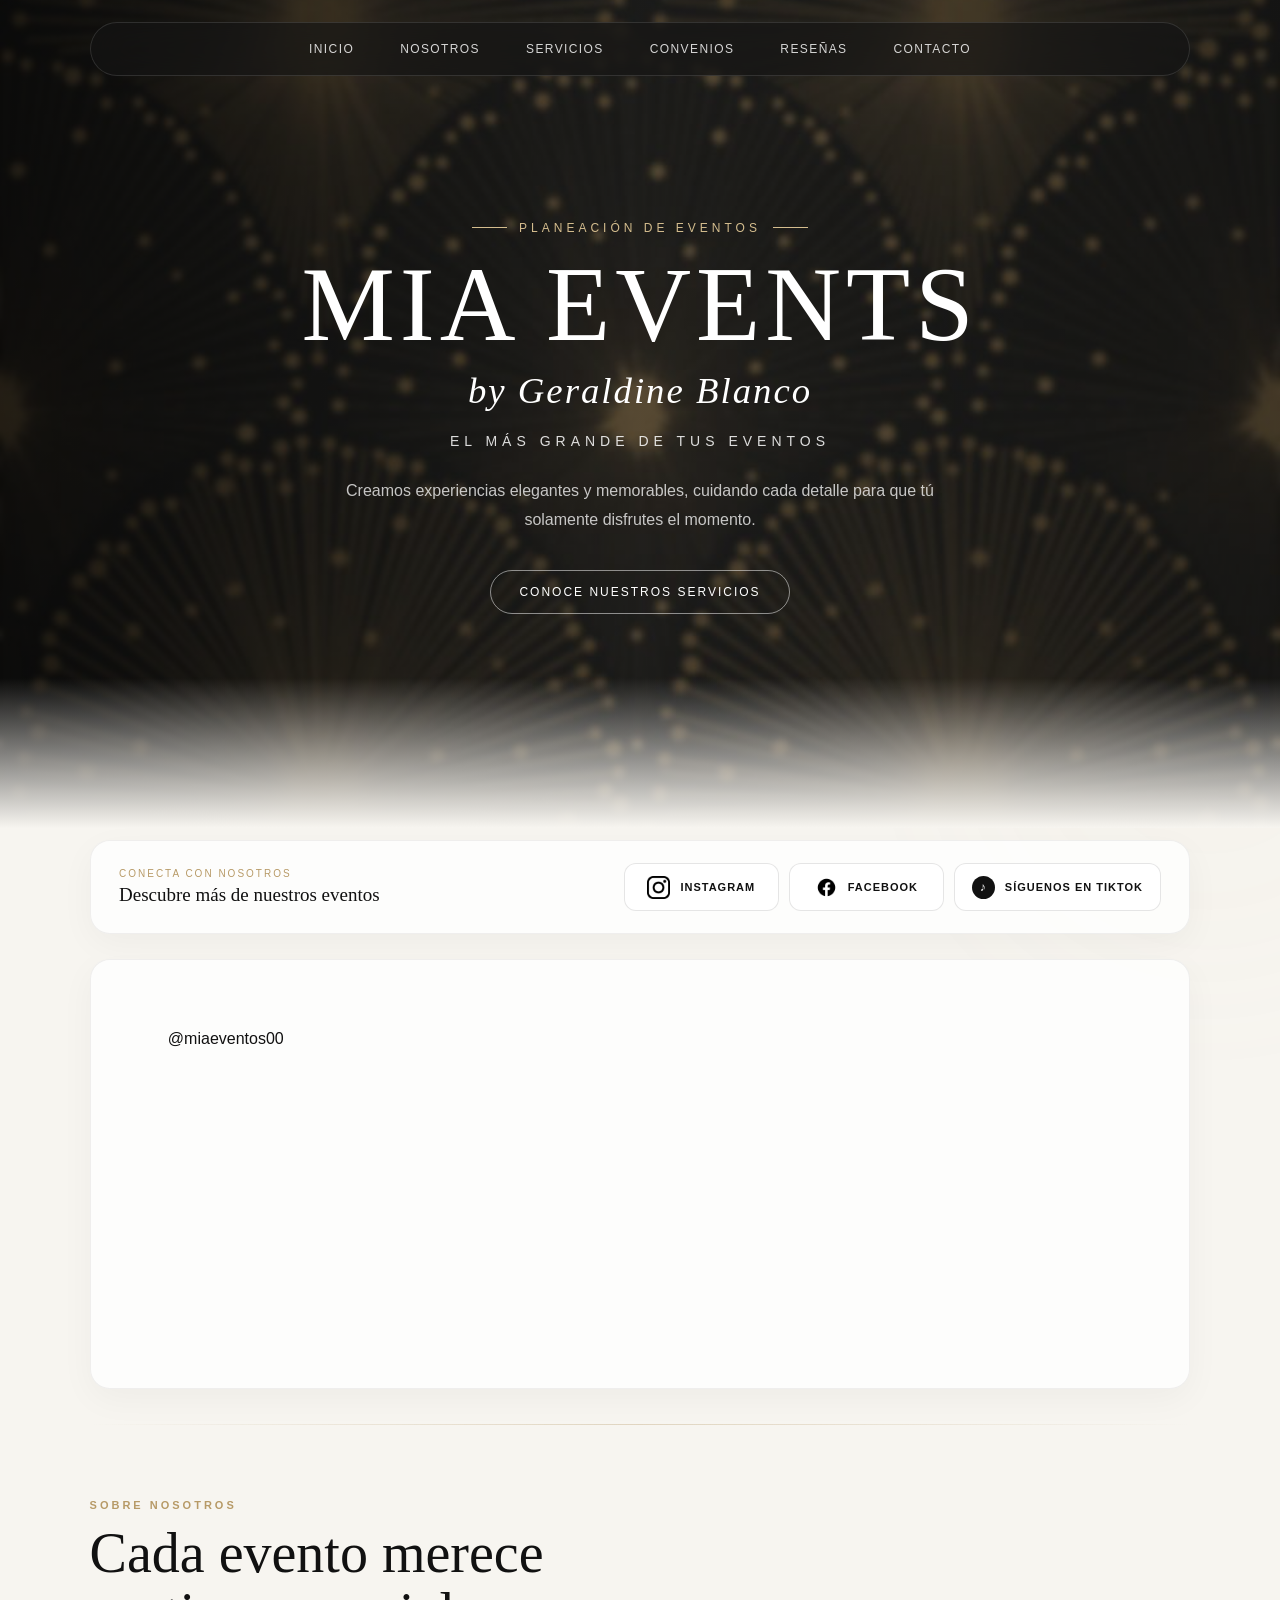
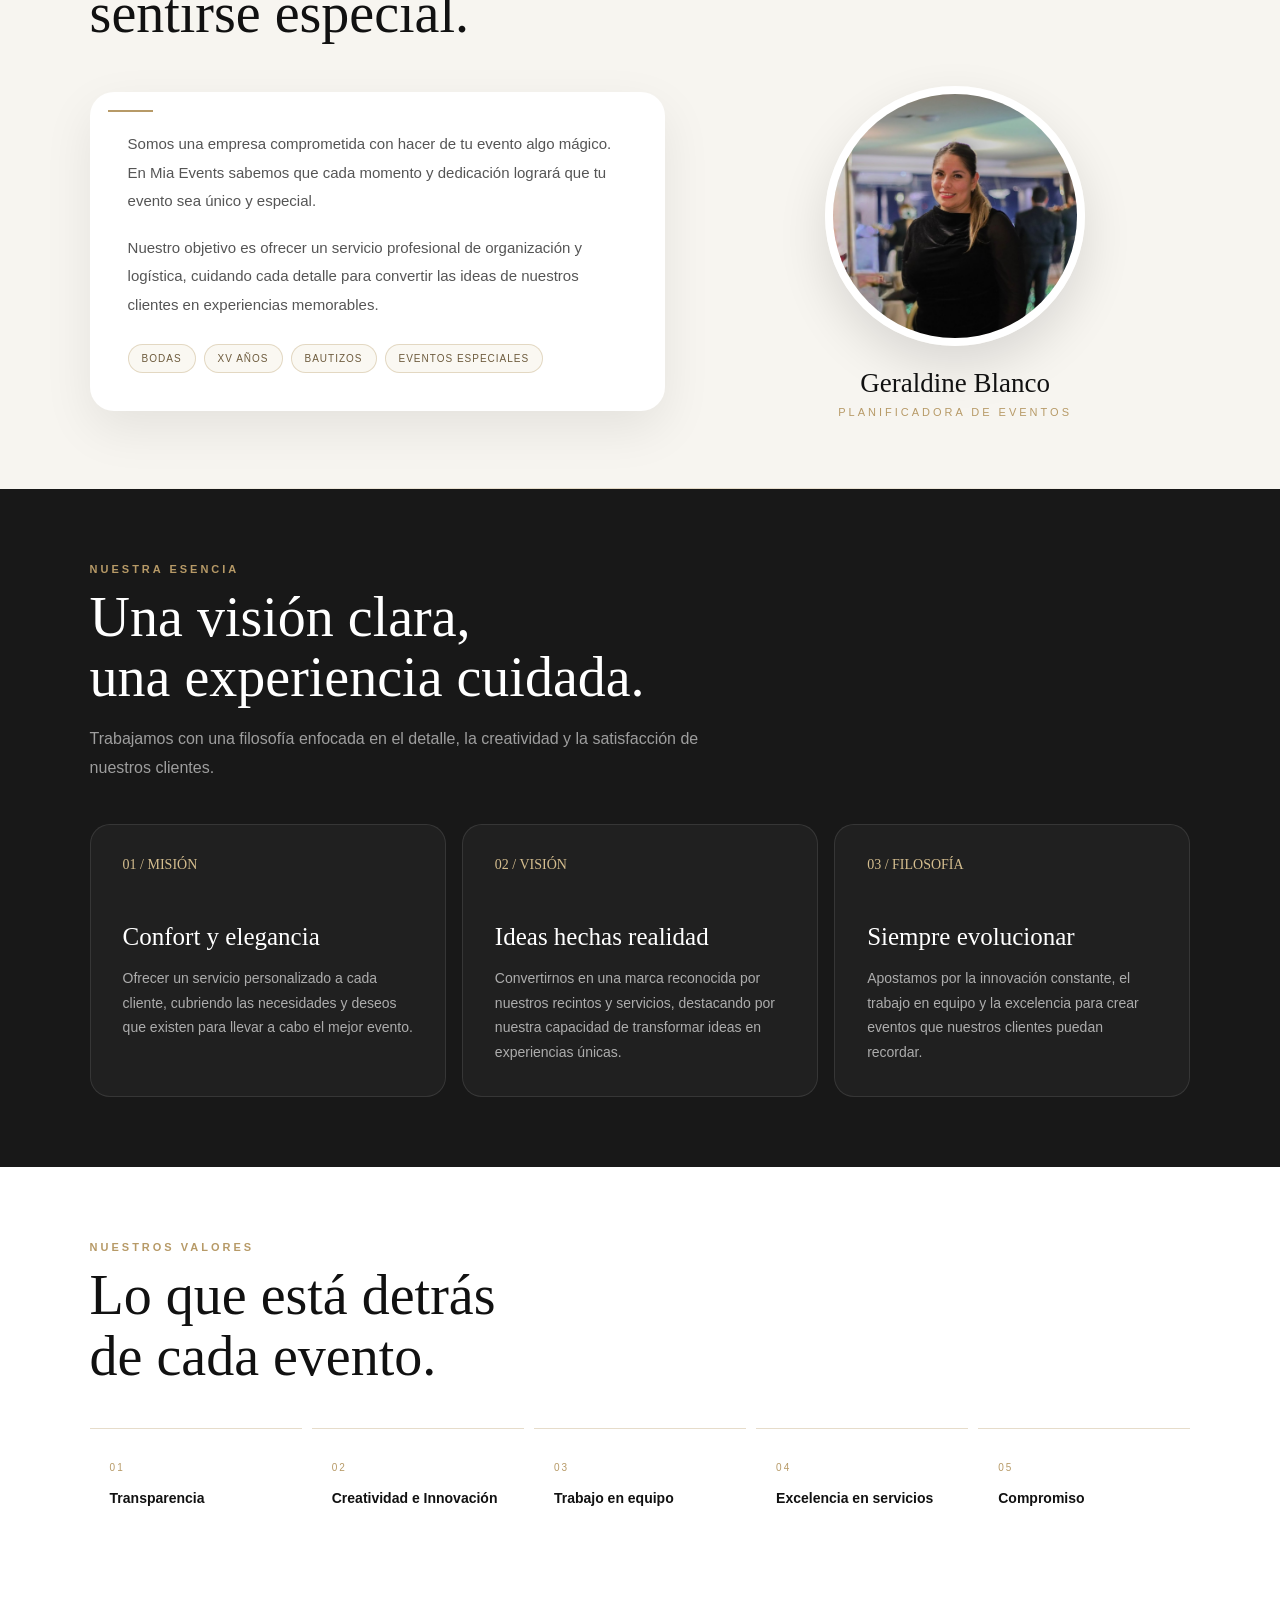
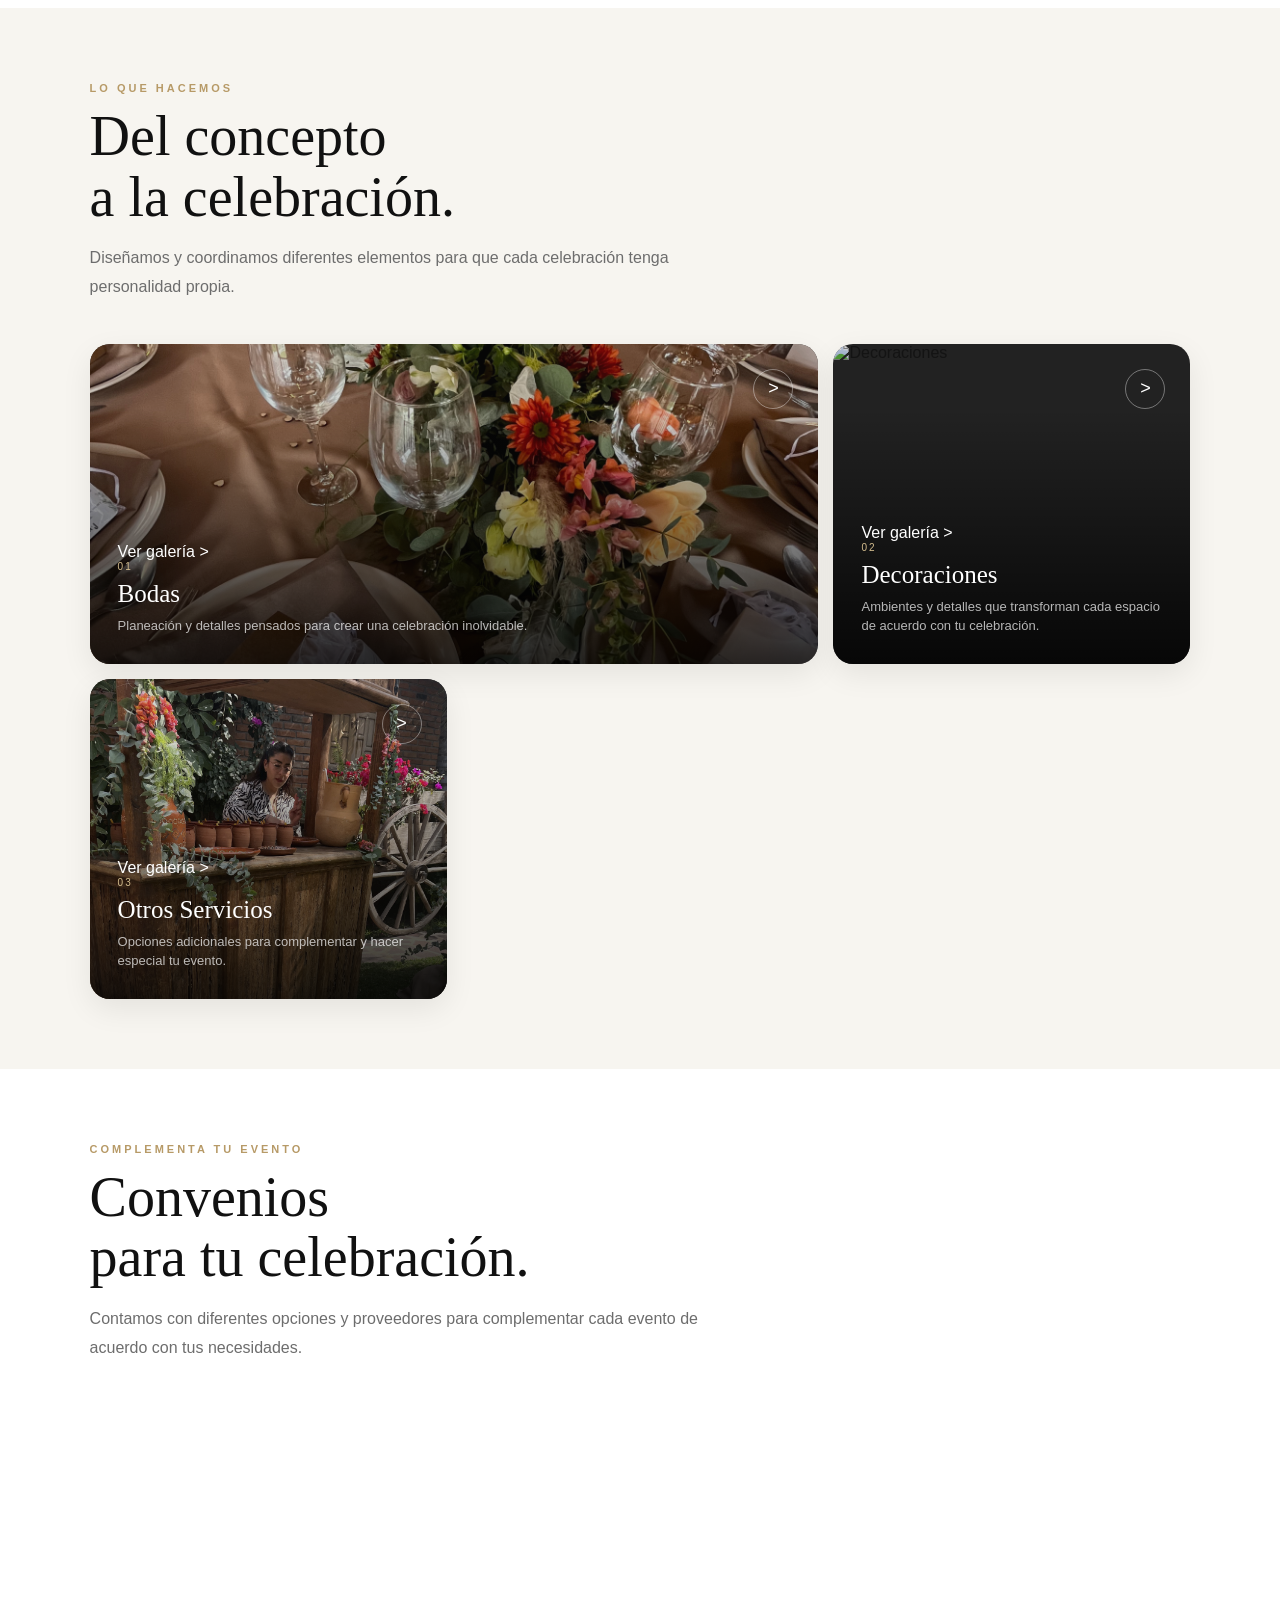
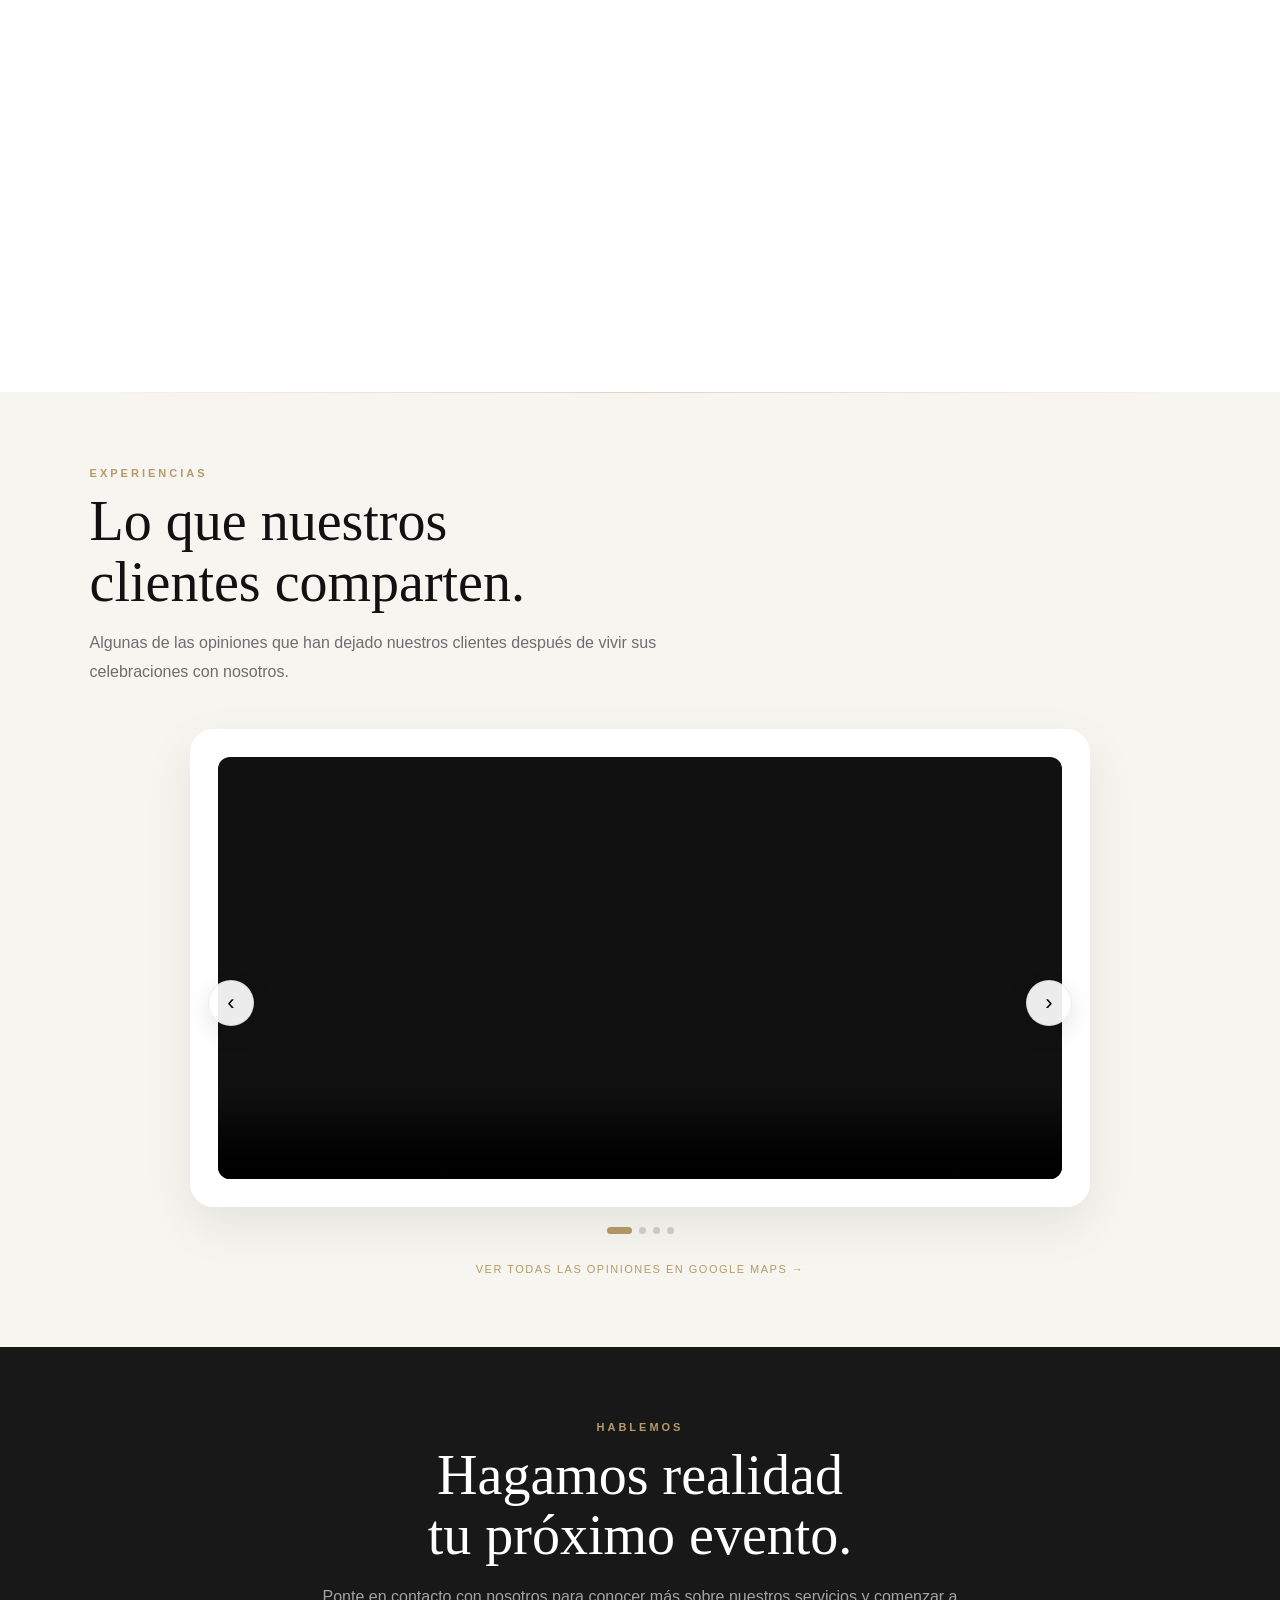
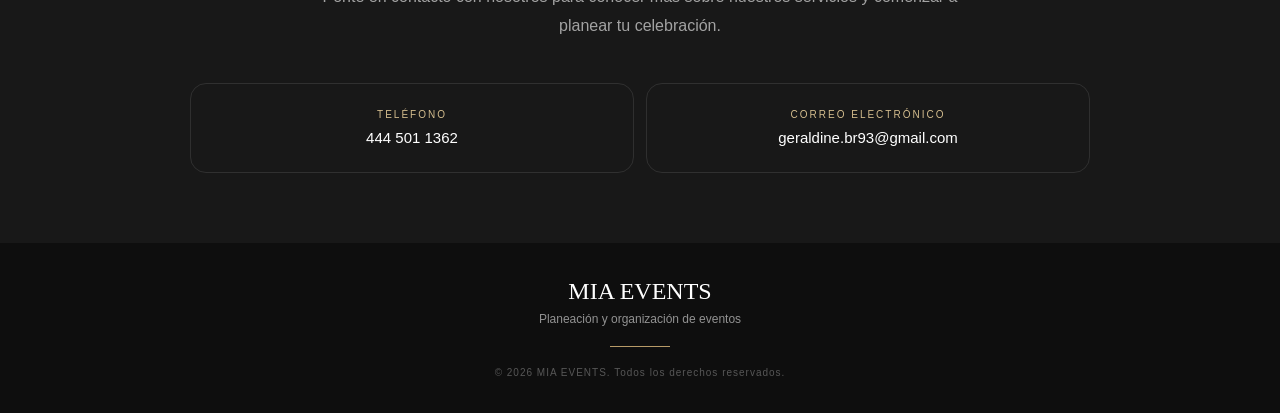
==== commit dad770de: "Update index.html" ====
--- a/index.html
+++ b/index.html
@@ -345,8 +345,9 @@
         </div>
         <div class="services-grid">
             <a href="bodas.html" class="service-card service-link large reveal">
-                <img src="boda1.jpeg" alt="Bodas">
+                <img src="img18.jpg" alt="Bodas">
                 <div class="service-overlay">
+                    <span class="service-gallery-hint">Ver galería <span aria-hidden="true">&gt;</span></span>
                     <span class="service-number">01</span>
                     <h3>Bodas</h3>
                     <p>Planeación y detalles pensados para crear una celebración inolvidable.</p>
@@ -354,8 +355,9 @@
                 </div>
             </a>
             <a href="decoraciones.html" class="service-card service-link reveal reveal-delay-1">
-                <img src="deco1.jpg" alt="Decoraciones">
+                <img src="img22.jpg" alt="Decoraciones">
                 <div class="service-overlay">
+                    <span class="service-gallery-hint">Ver galería <span aria-hidden="true">&gt;</span></span>
                     <span class="service-number">02</span>
                     <h3>Decoraciones</h3>
                     <p>Ambientes y detalles que transforman cada espacio de acuerdo con tu celebración.</p>
@@ -363,8 +365,9 @@
                 </div>
             </a>
             <a href="otros-servicios.html" class="service-card service-link reveal reveal-delay-2">
-                <img src="otros1.jpg" alt="Otros servicios">
+                <img src="img1.jpg" alt="Otros servicios">
                 <div class="service-overlay">
+                    <span class="service-gallery-hint">Ver galería <span aria-hidden="true">&gt;</span></span>
                     <span class="service-number">03</span>
                     <h3>Otros Servicios</h3>
                     <p>Opciones adicionales para complementar y hacer especial tu evento.</p>
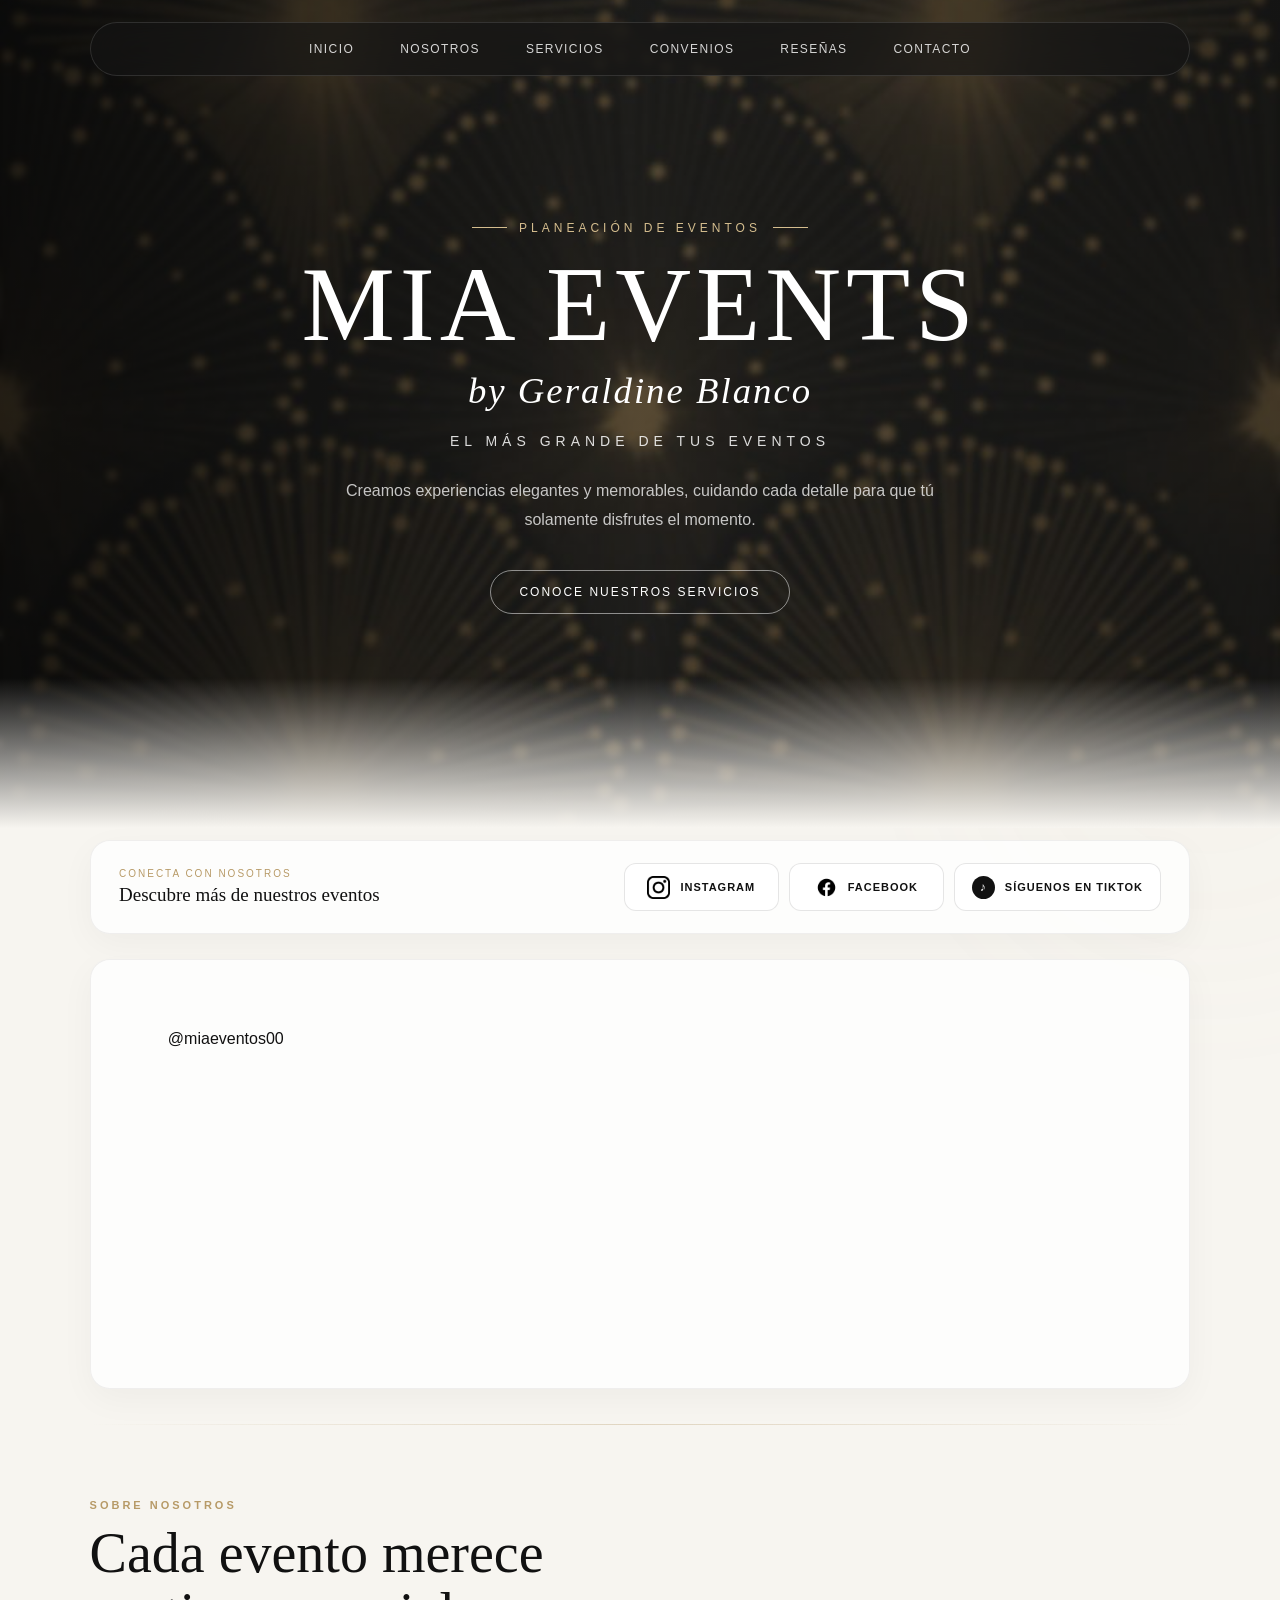
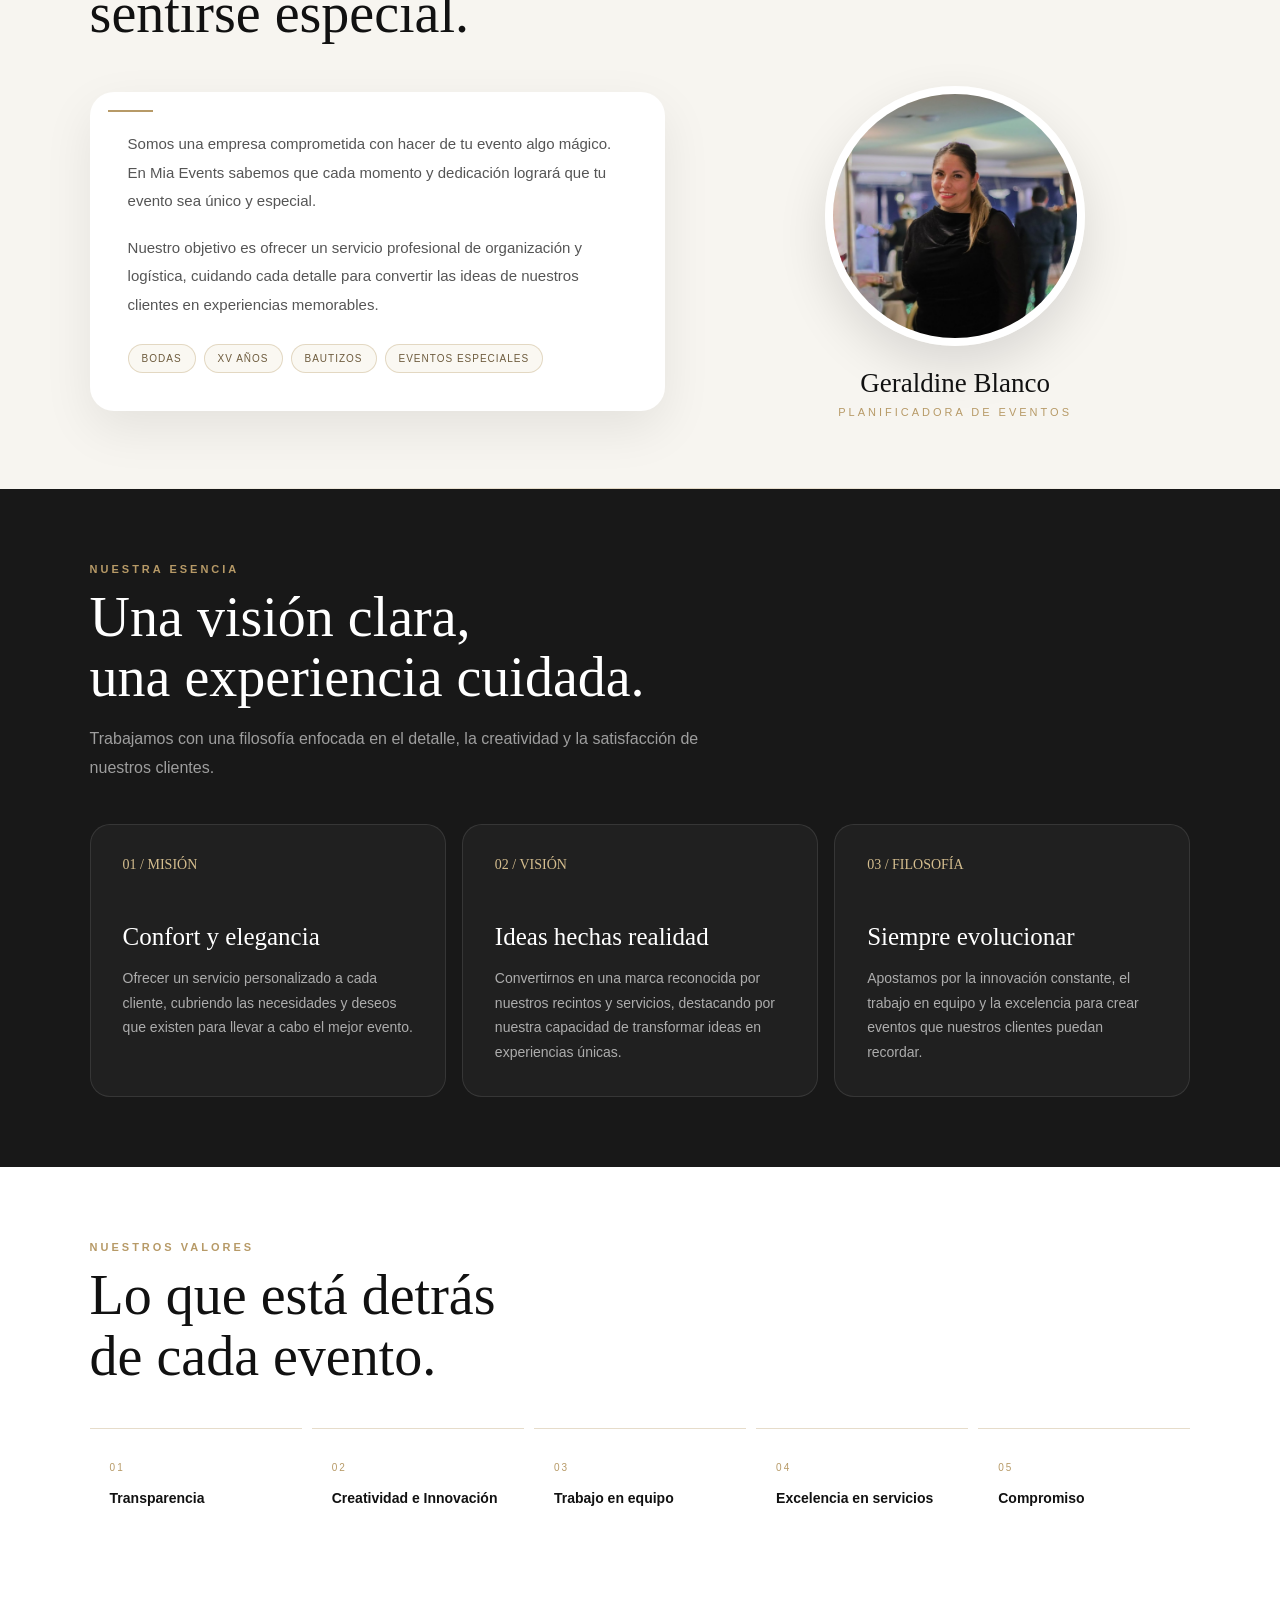
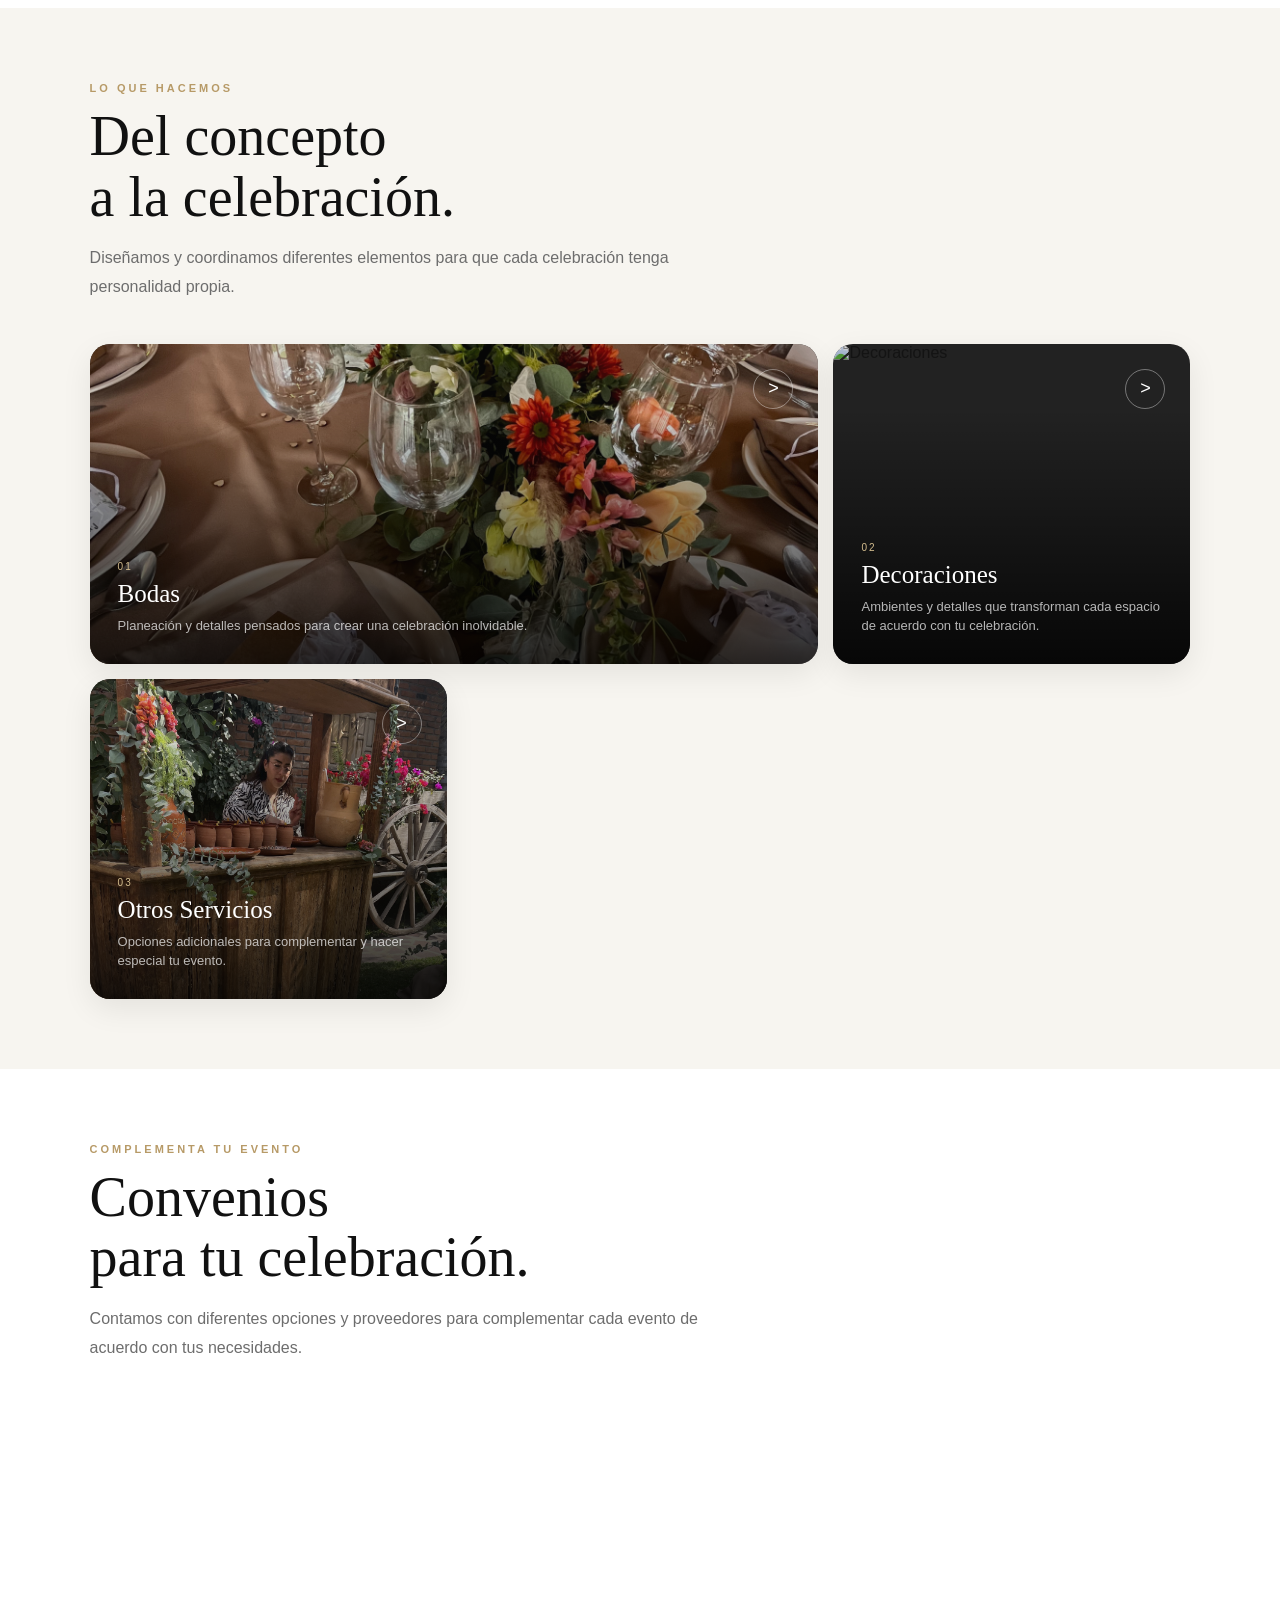
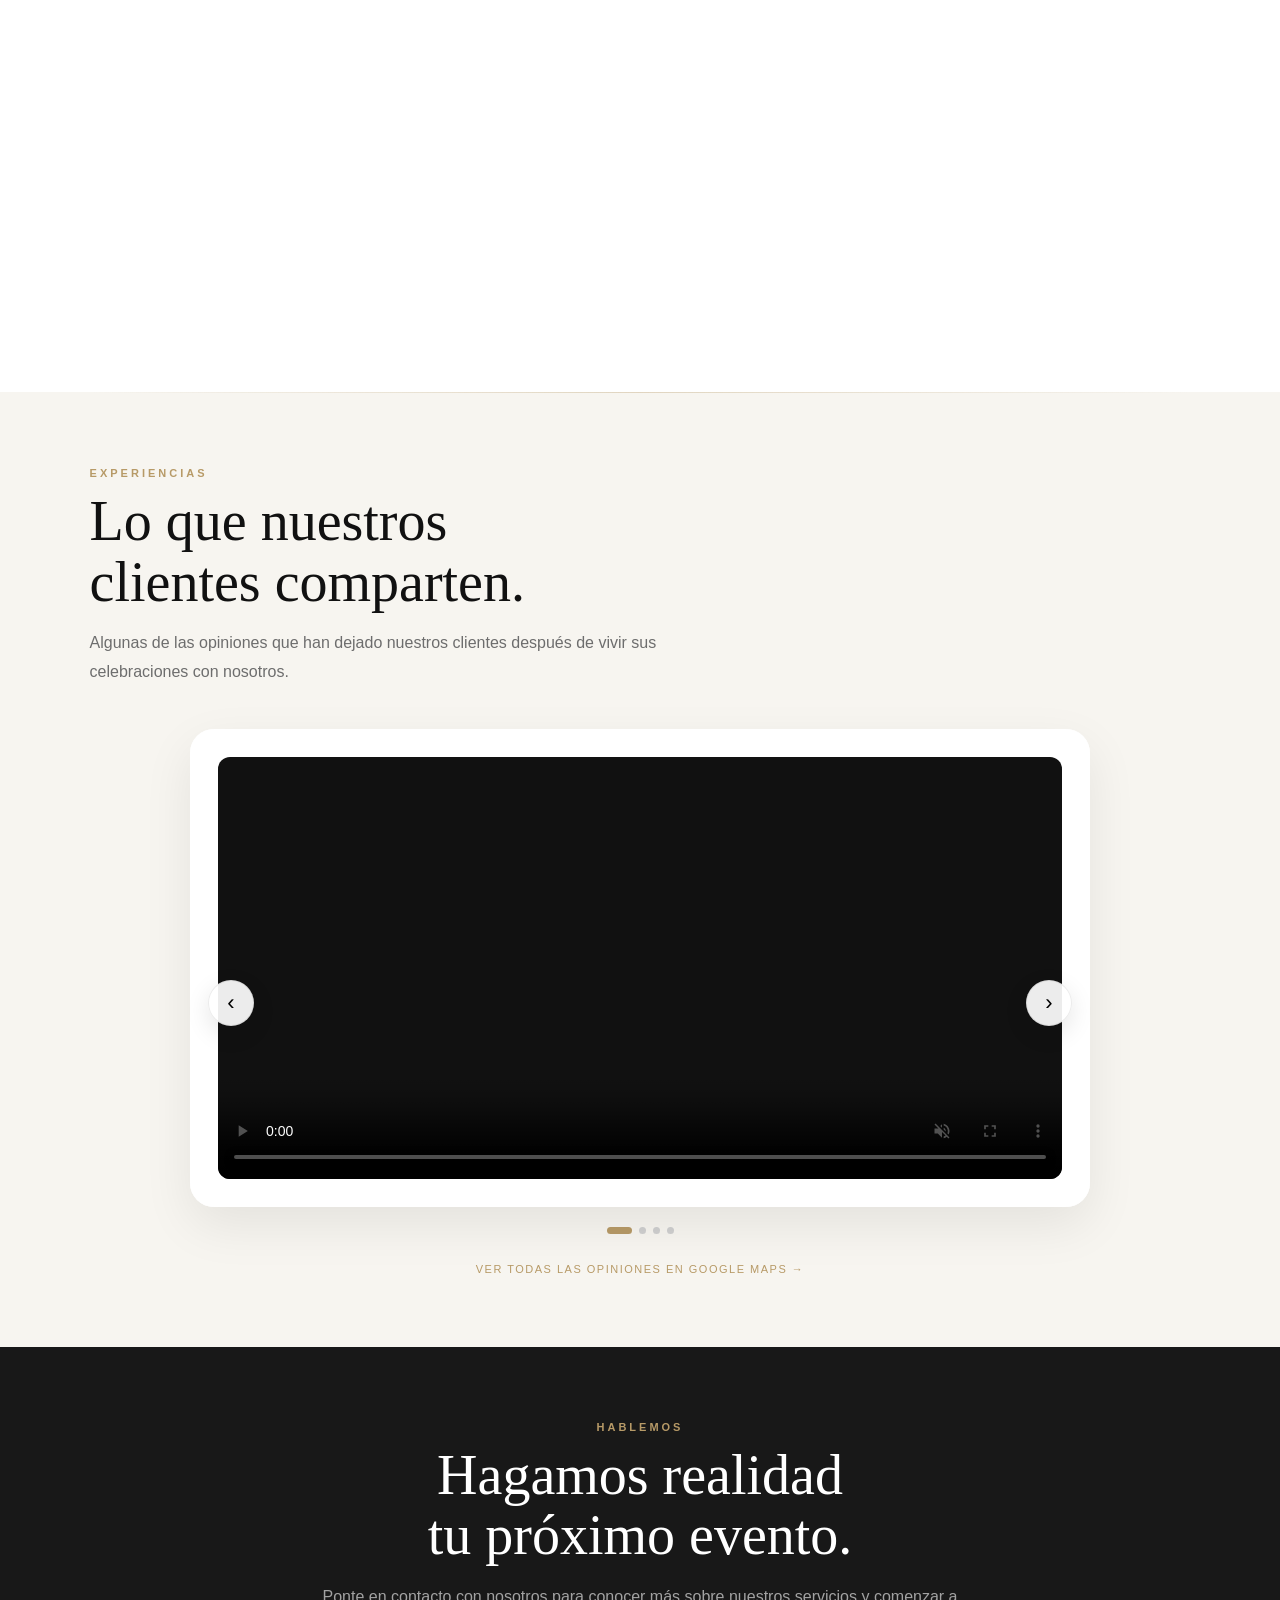
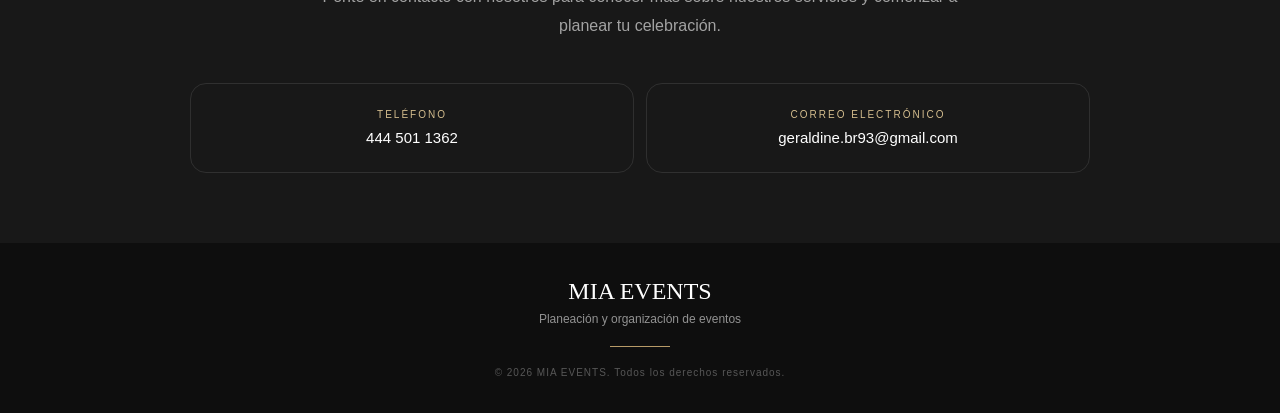
==== commit 3d368e6b: "Update index.html" ====
--- a/index.html
+++ b/index.html
@@ -347,7 +347,6 @@
             <a href="bodas.html" class="service-card service-link large reveal">
                 <img src="img18.jpg" alt="Bodas">
                 <div class="service-overlay">
-                    <span class="service-gallery-hint">Ver galería <span aria-hidden="true">&gt;</span></span>
                     <span class="service-number">01</span>
                     <h3>Bodas</h3>
                     <p>Planeación y detalles pensados para crear una celebración inolvidable.</p>
@@ -357,7 +356,6 @@
             <a href="decoraciones.html" class="service-card service-link reveal reveal-delay-1">
                 <img src="img22.jpg" alt="Decoraciones">
                 <div class="service-overlay">
-                    <span class="service-gallery-hint">Ver galería <span aria-hidden="true">&gt;</span></span>
                     <span class="service-number">02</span>
                     <h3>Decoraciones</h3>
                     <p>Ambientes y detalles que transforman cada espacio de acuerdo con tu celebración.</p>
@@ -367,7 +365,6 @@
             <a href="otros-servicios.html" class="service-card service-link reveal reveal-delay-2">
                 <img src="img1.jpg" alt="Otros servicios">
                 <div class="service-overlay">
-                    <span class="service-gallery-hint">Ver galería <span aria-hidden="true">&gt;</span></span>
                     <span class="service-number">03</span>
                     <h3>Otros Servicios</h3>
                     <p>Opciones adicionales para complementar y hacer especial tu evento.</p>
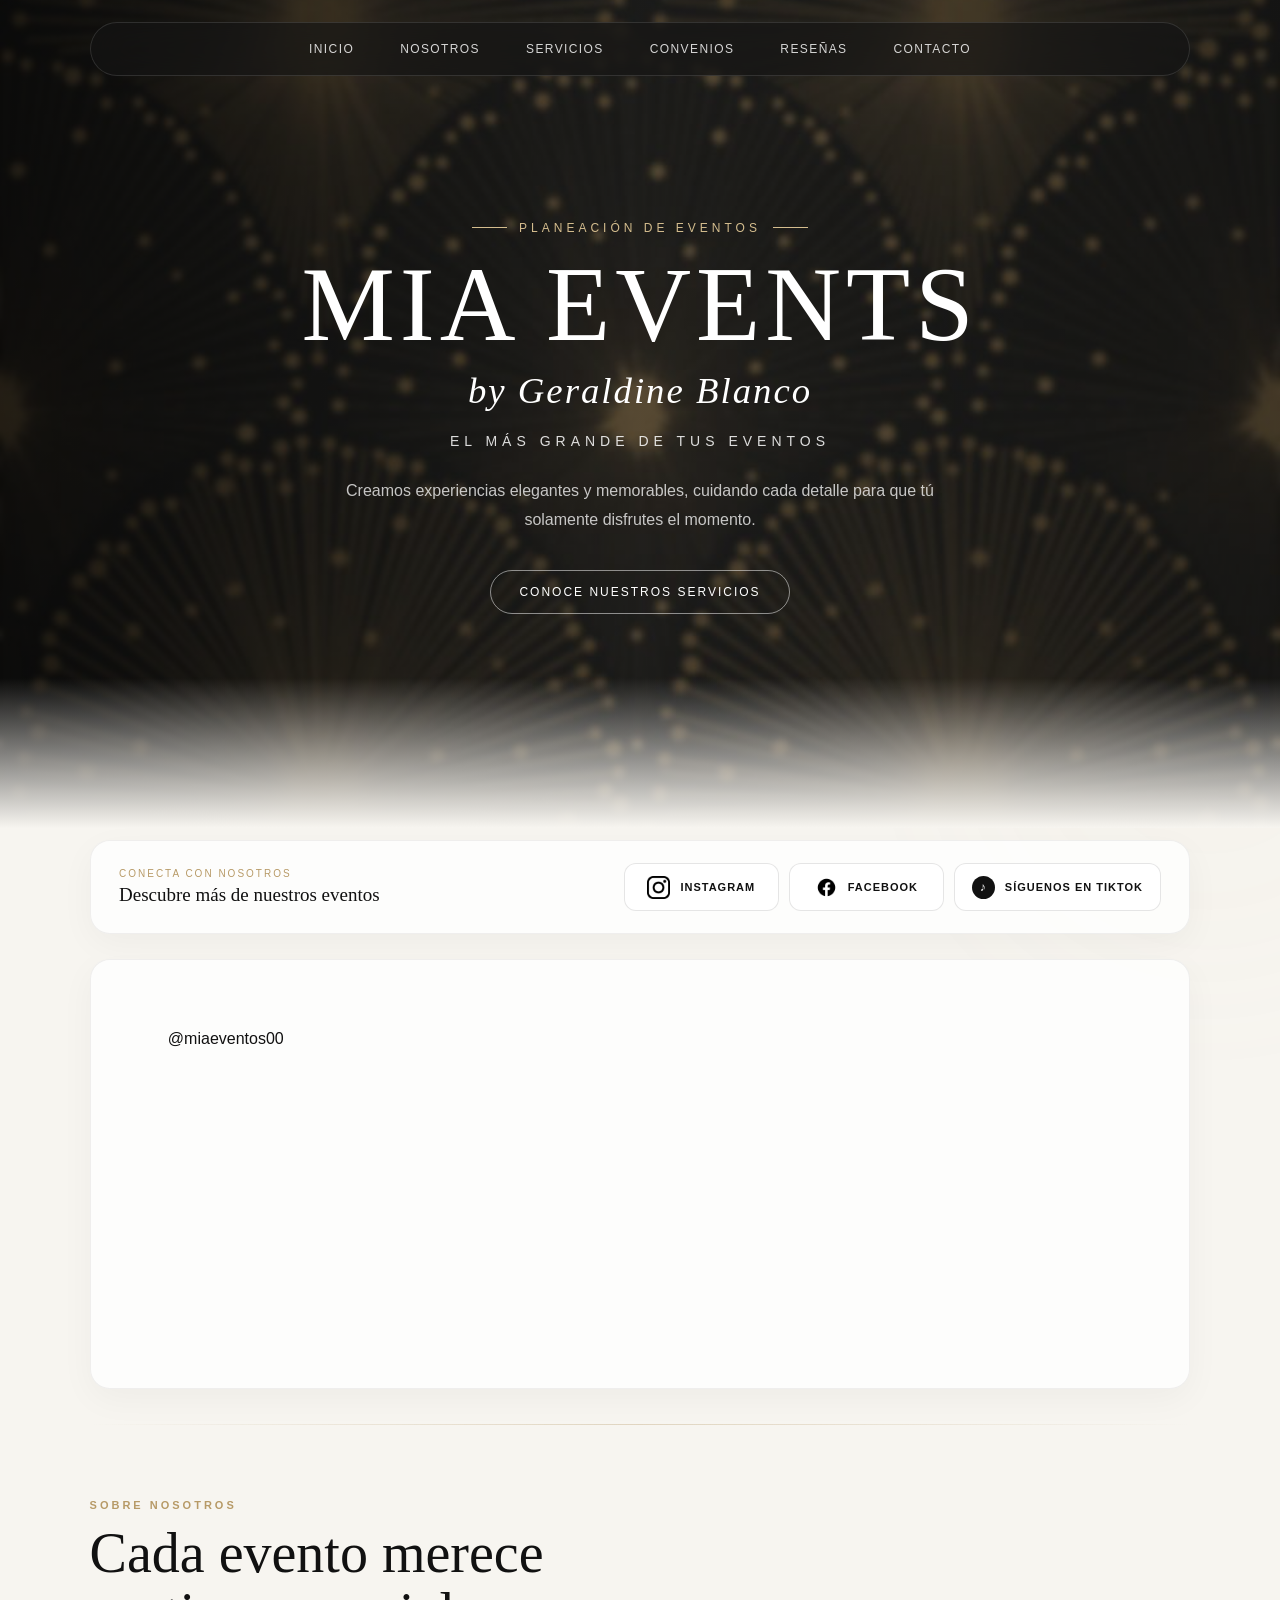
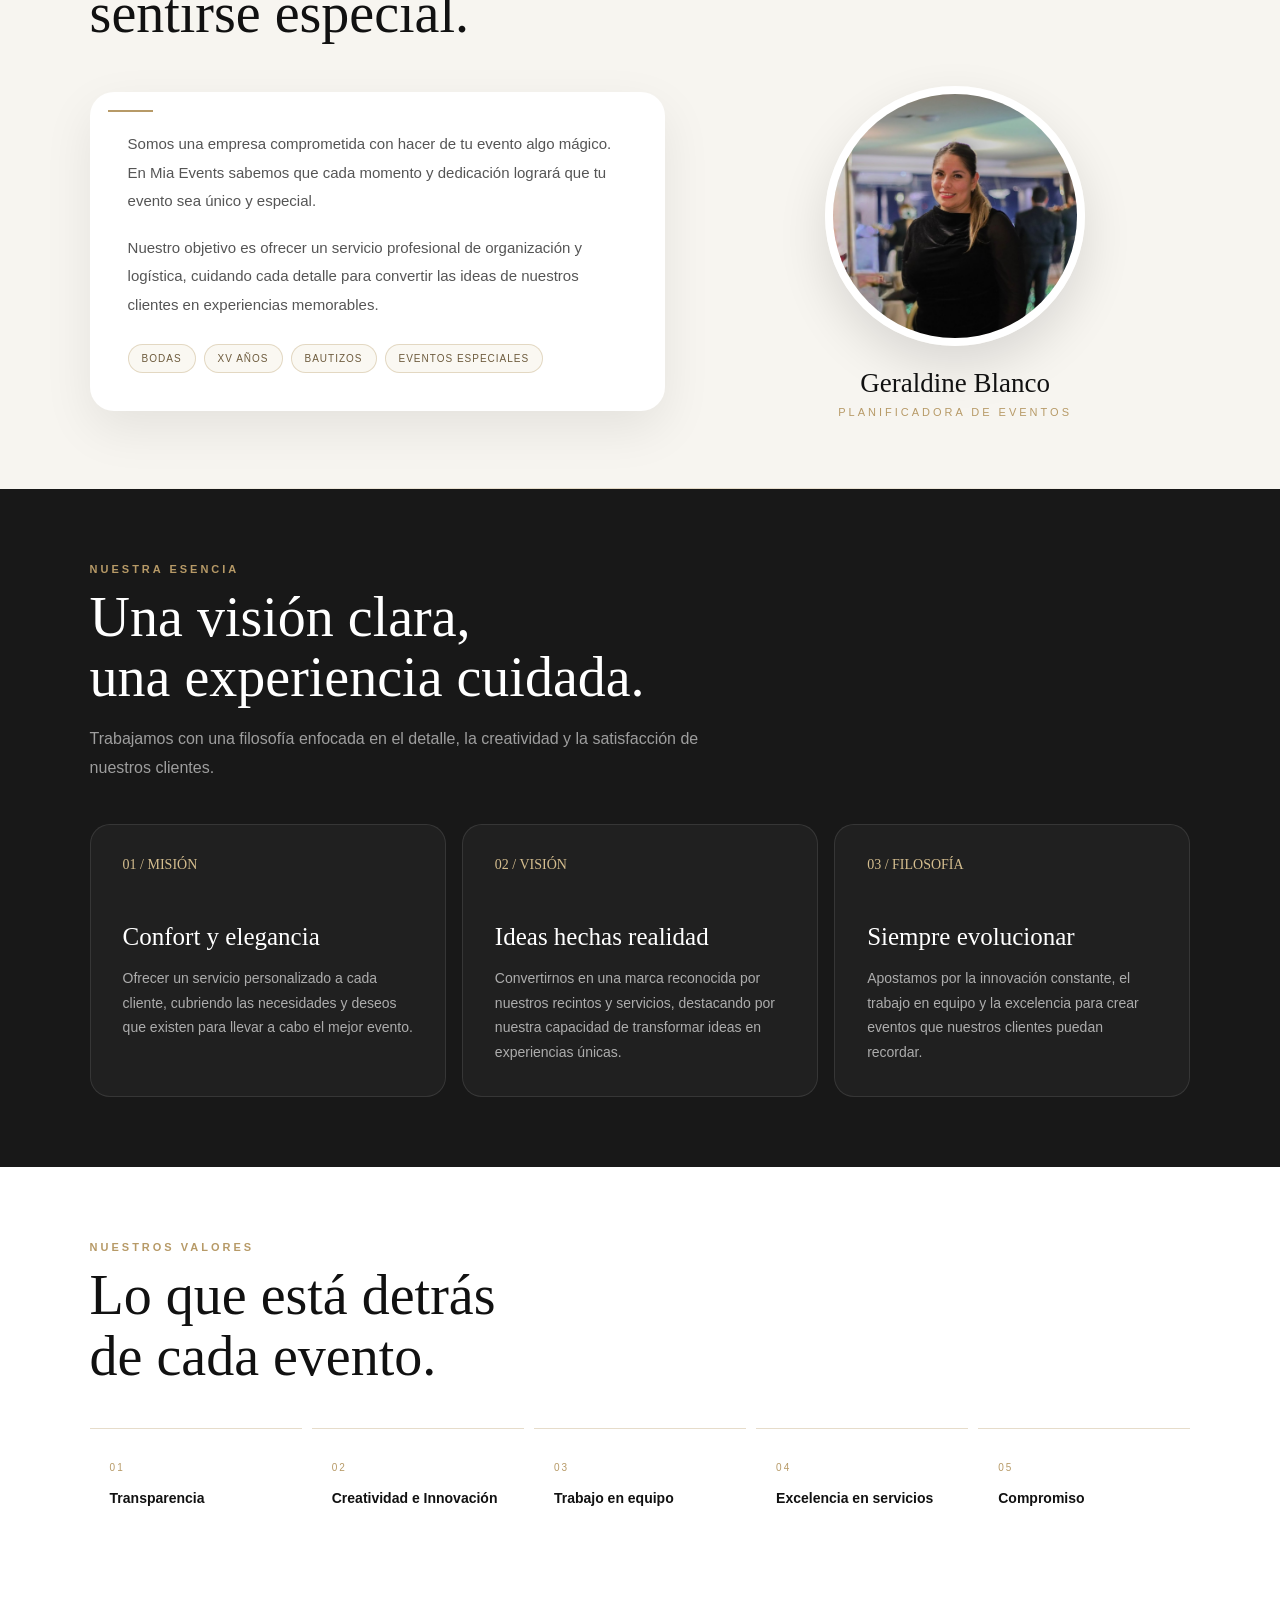
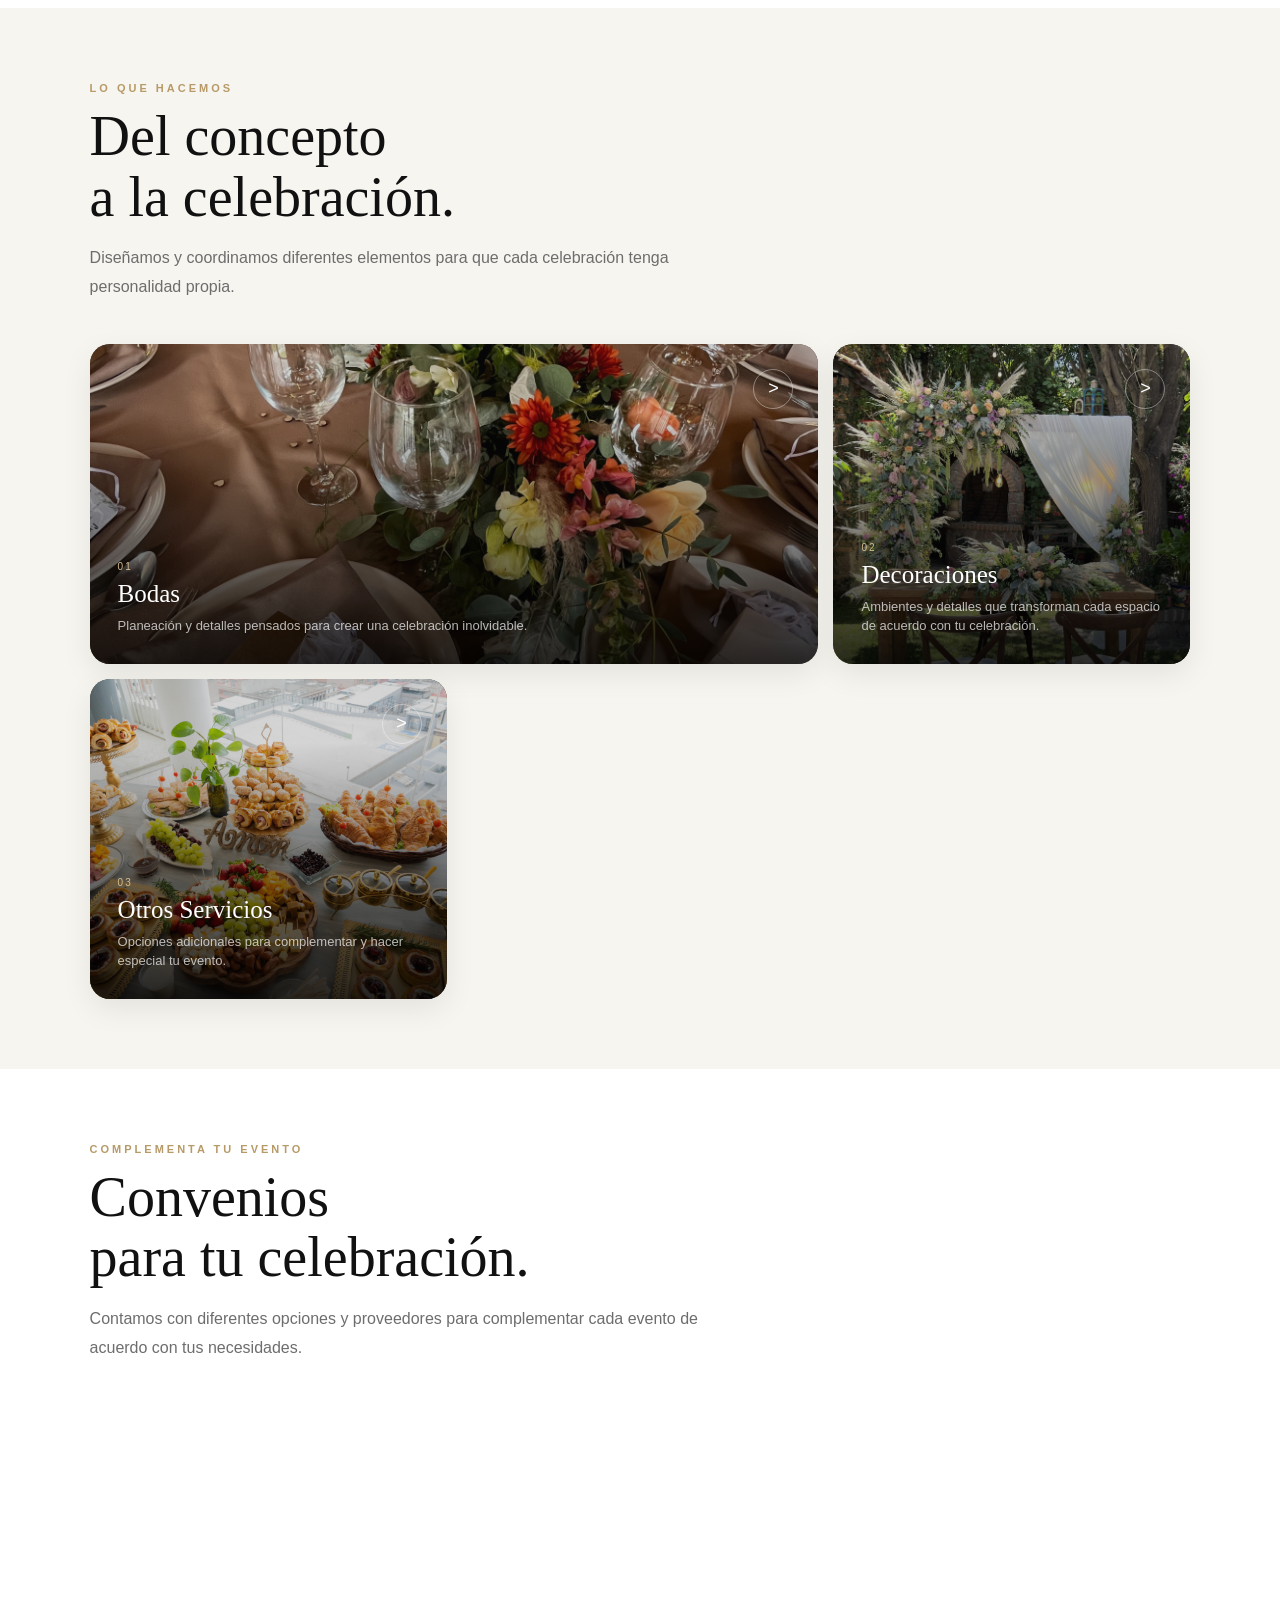
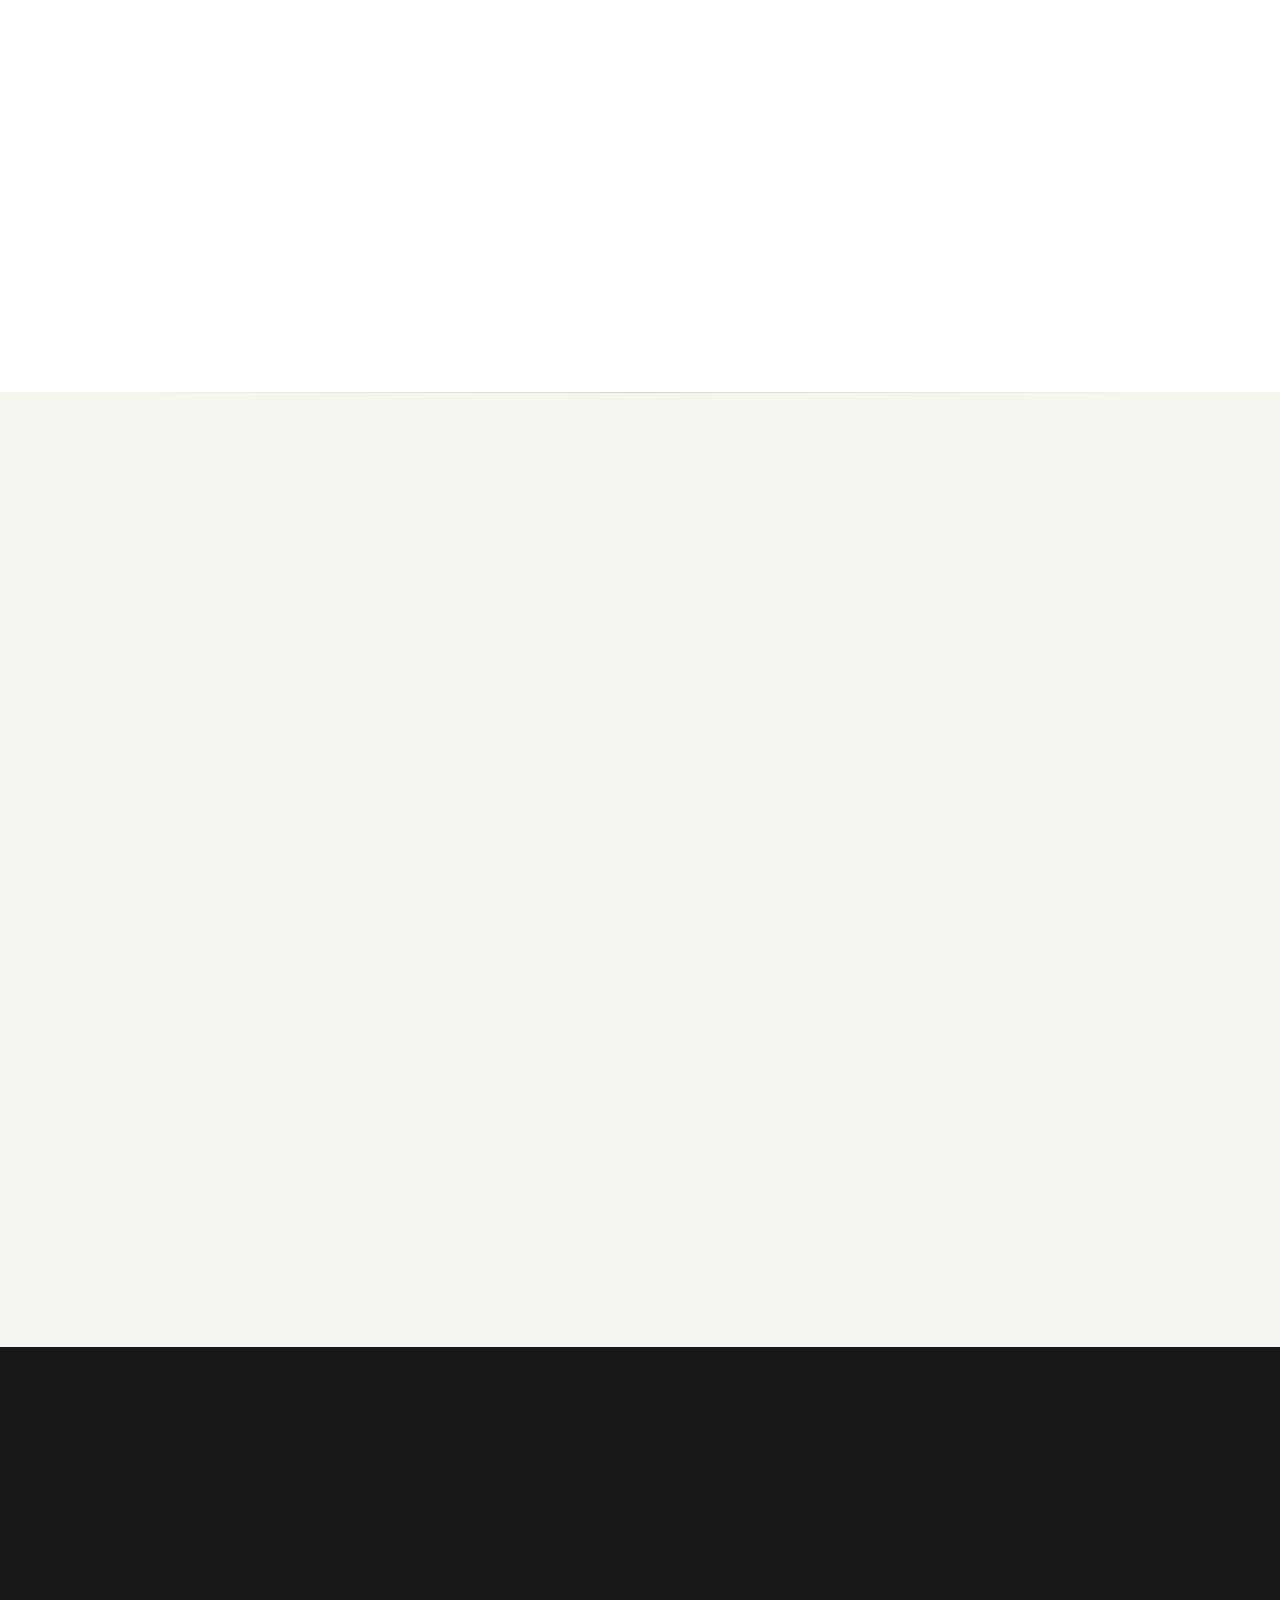
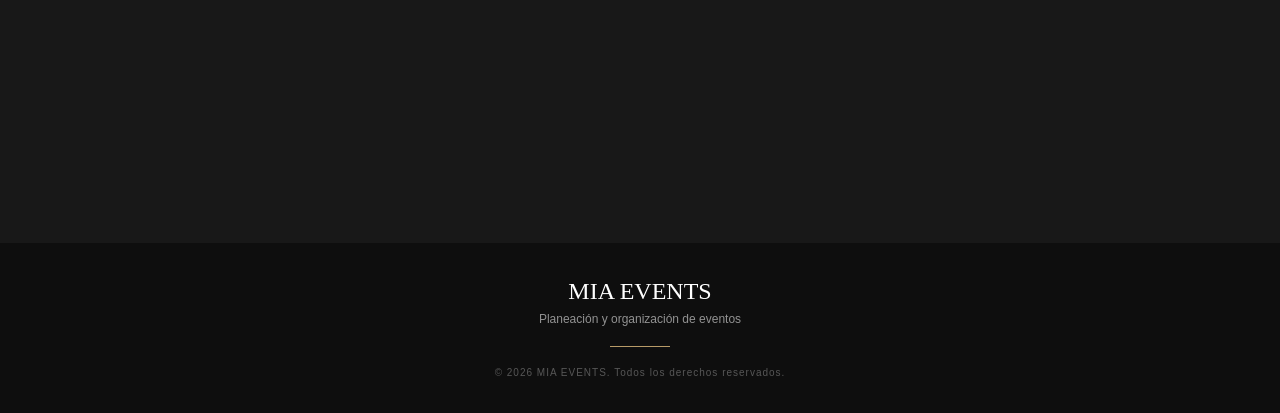
==== commit 7f10897e: "Update index.html" ====
--- a/index.html
+++ b/index.html
@@ -354,7 +354,7 @@
                 </div>
             </a>
             <a href="decoraciones.html" class="service-card service-link reveal reveal-delay-1">
-                <img src="img22.jpg" alt="Decoraciones">
+                <img src="deco1.jpg" alt="Decoraciones">
                 <div class="service-overlay">
                     <span class="service-number">02</span>
                     <h3>Decoraciones</h3>
@@ -363,7 +363,7 @@
                 </div>
             </a>
             <a href="otros-servicios.html" class="service-card service-link reveal reveal-delay-2">
-                <img src="img1.jpg" alt="Otros servicios">
+                <img src="otros1.jpg" alt="Otros servicios">
                 <div class="service-overlay">
                     <span class="service-number">03</span>
                     <h3>Otros Servicios</h3>
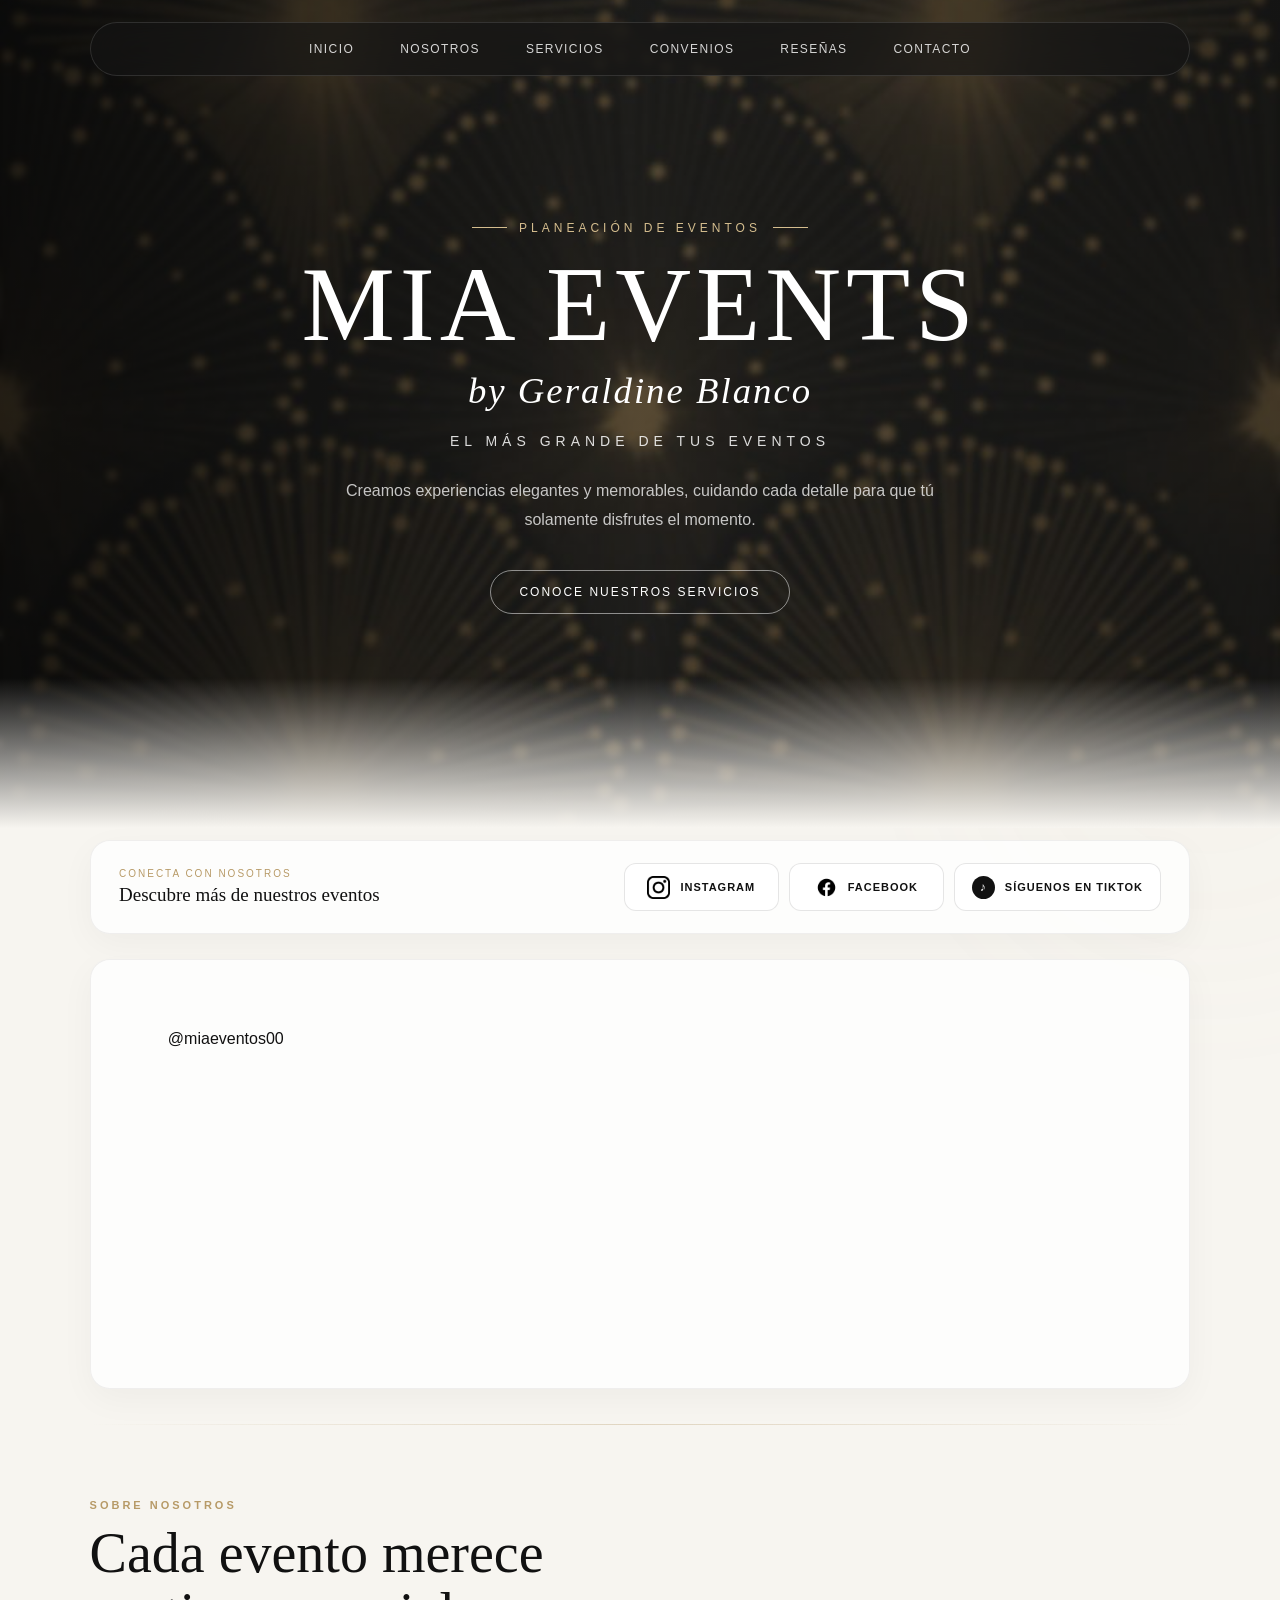
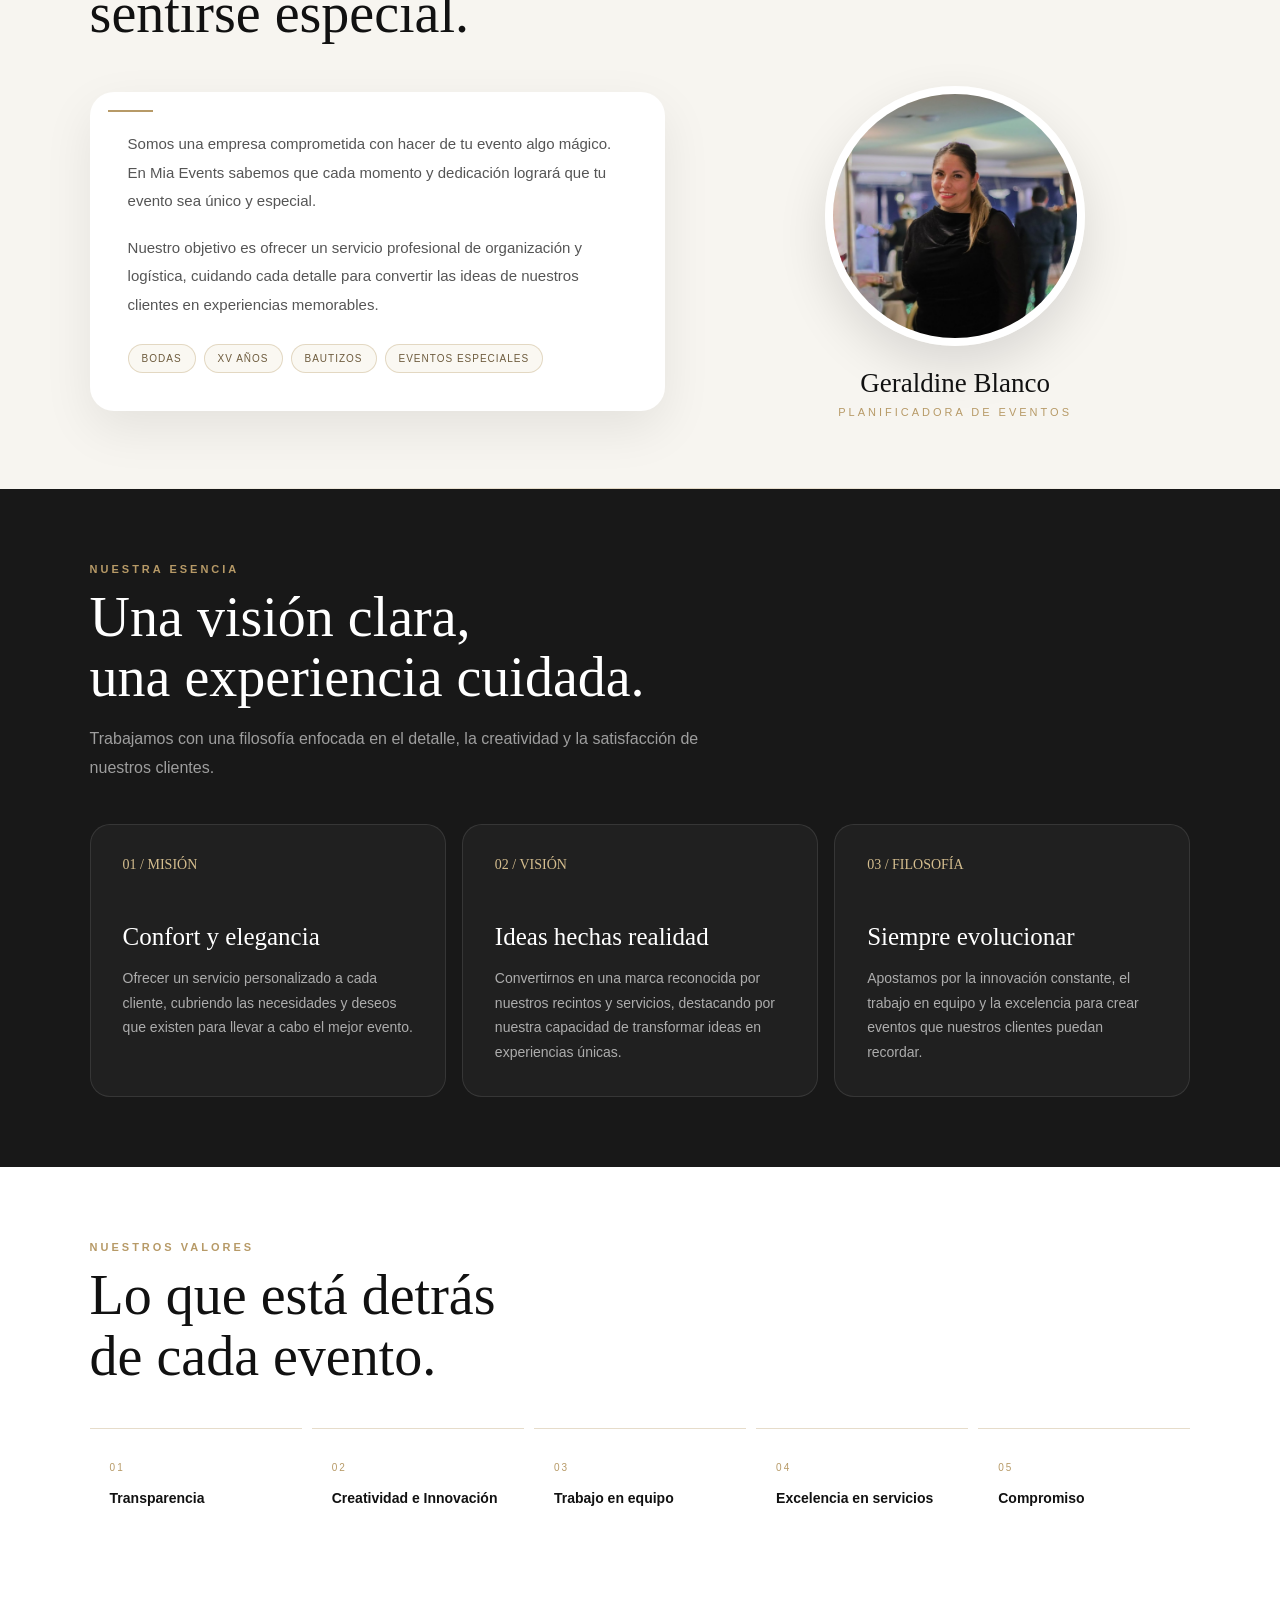
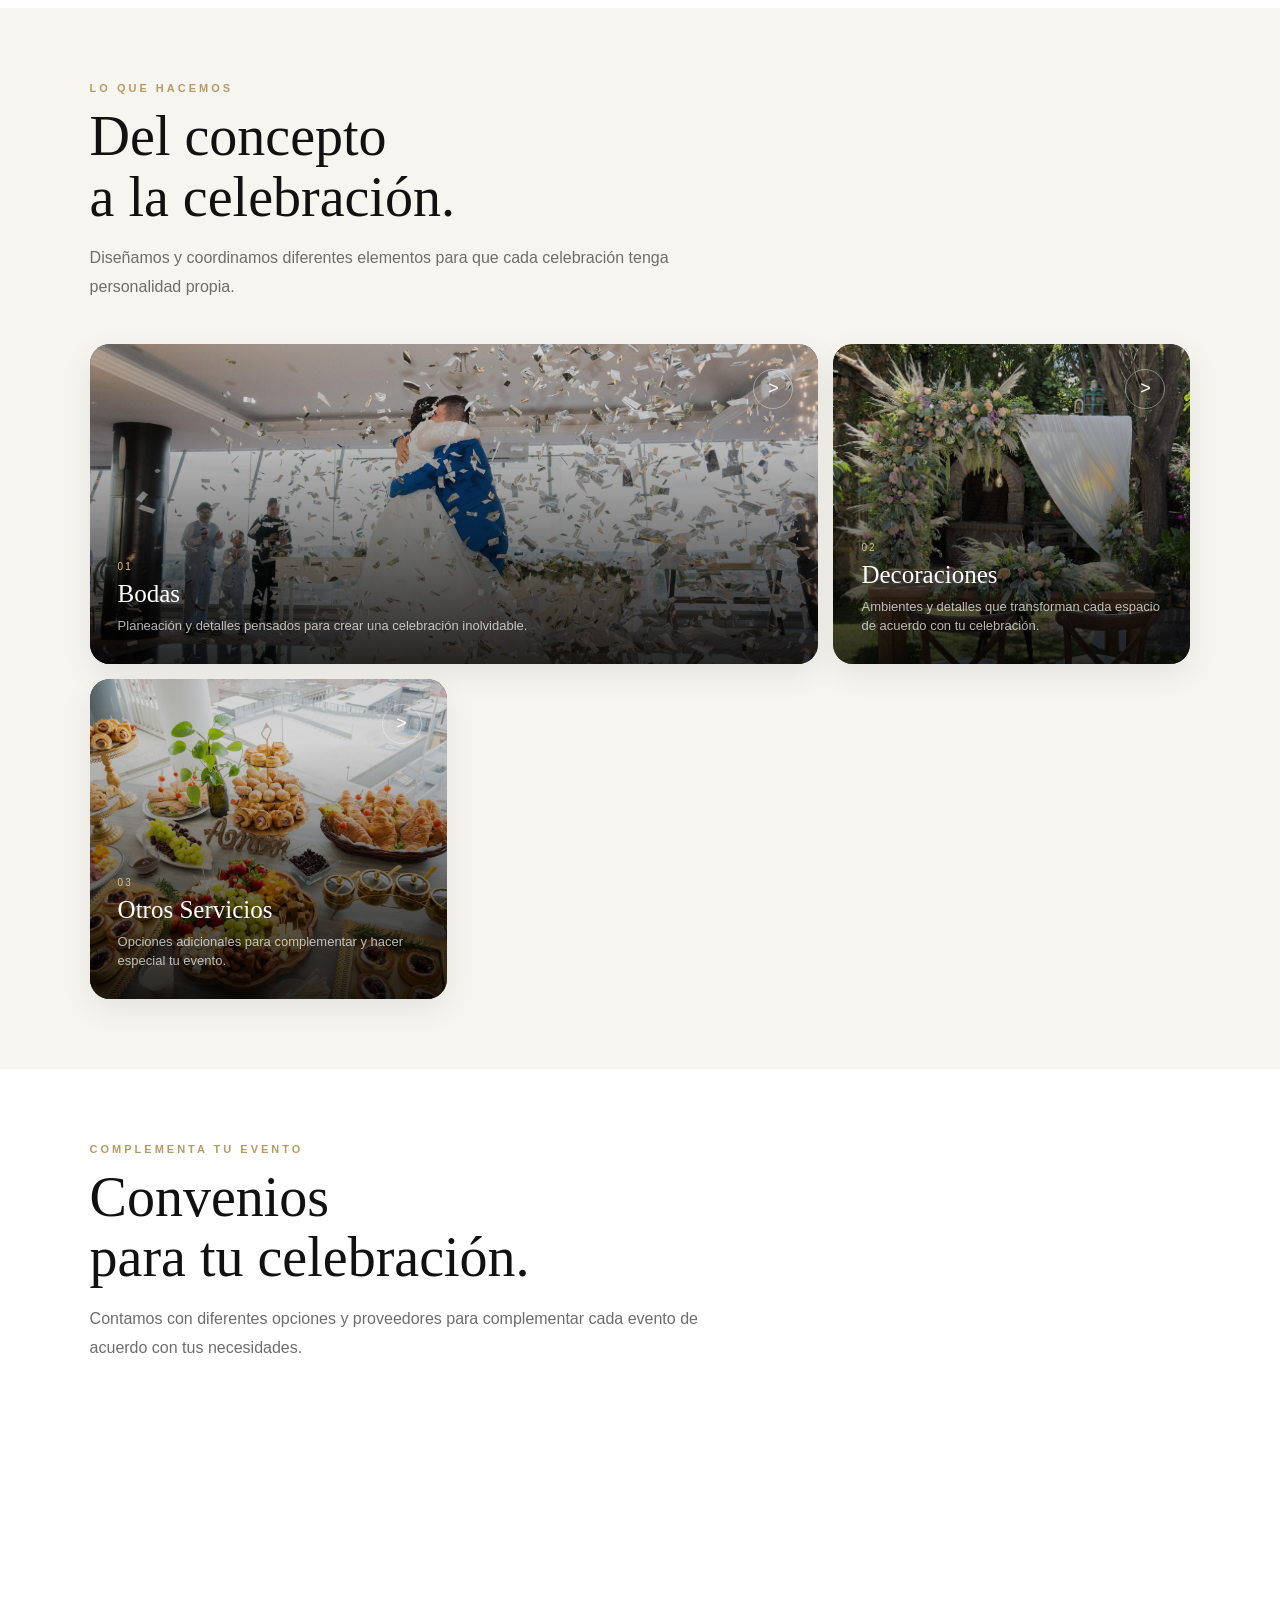
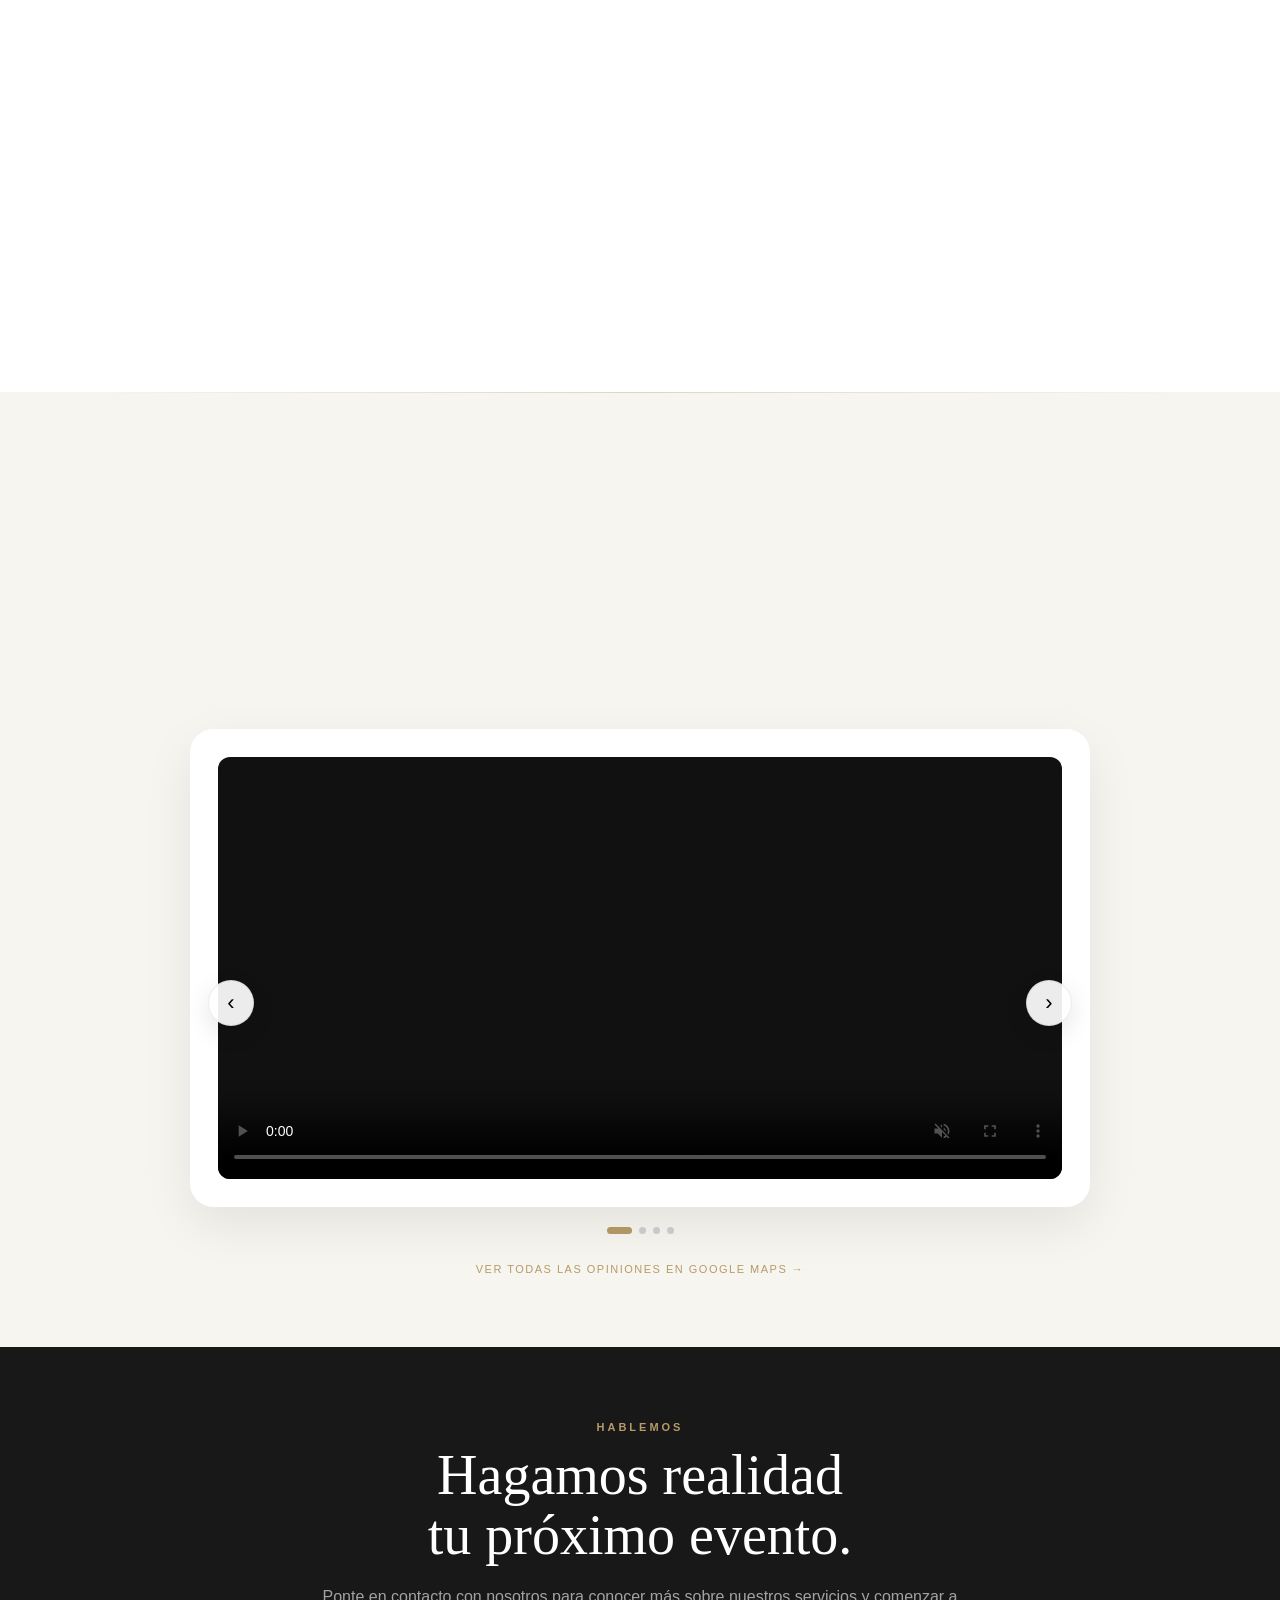
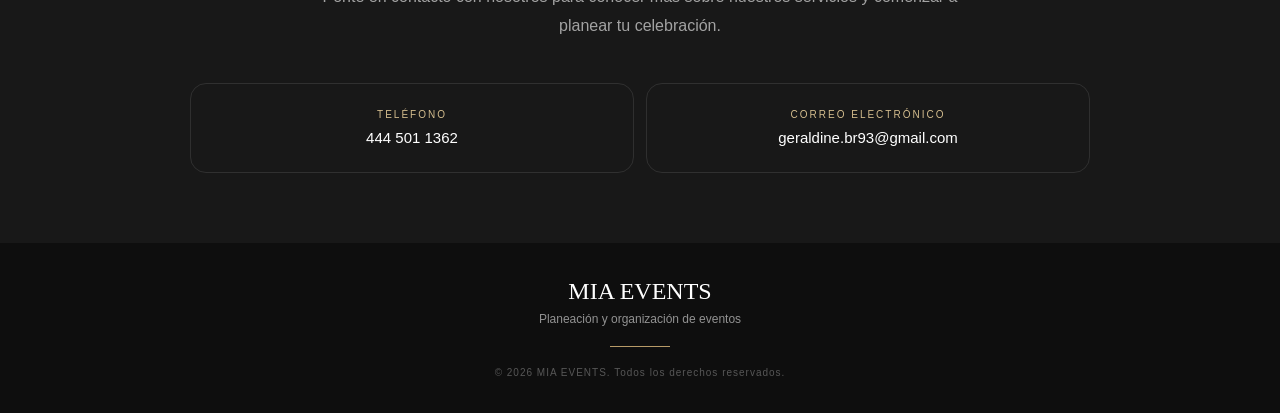
==== commit 27d29825: "Update index.html" ====
--- a/index.html
+++ b/index.html
@@ -345,7 +345,7 @@
         </div>
         <div class="services-grid">
             <a href="bodas.html" class="service-card service-link large reveal">
-                <img src="img18.jpg" alt="Bodas">
+                <img src="boda1.jpeg" alt="Bodas">
                 <div class="service-overlay">
                     <span class="service-number">01</span>
                     <h3>Bodas</h3>
